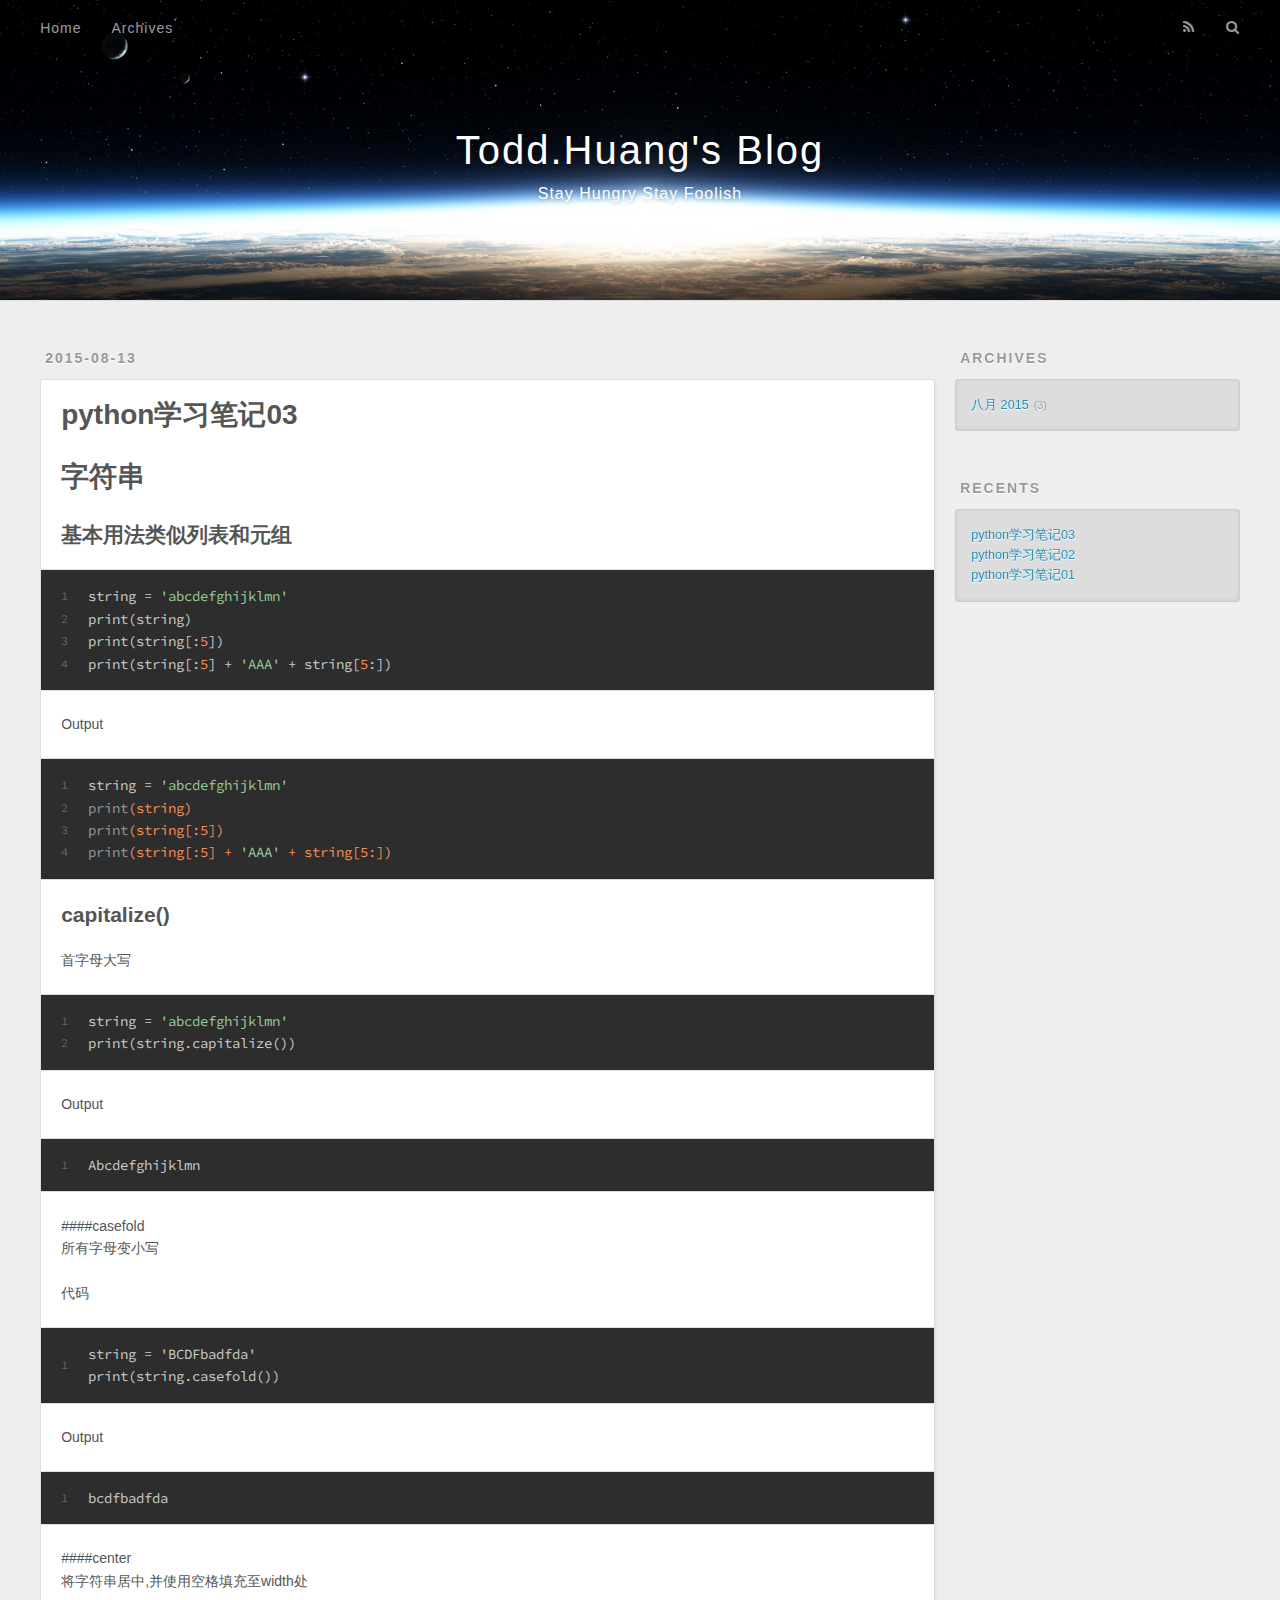
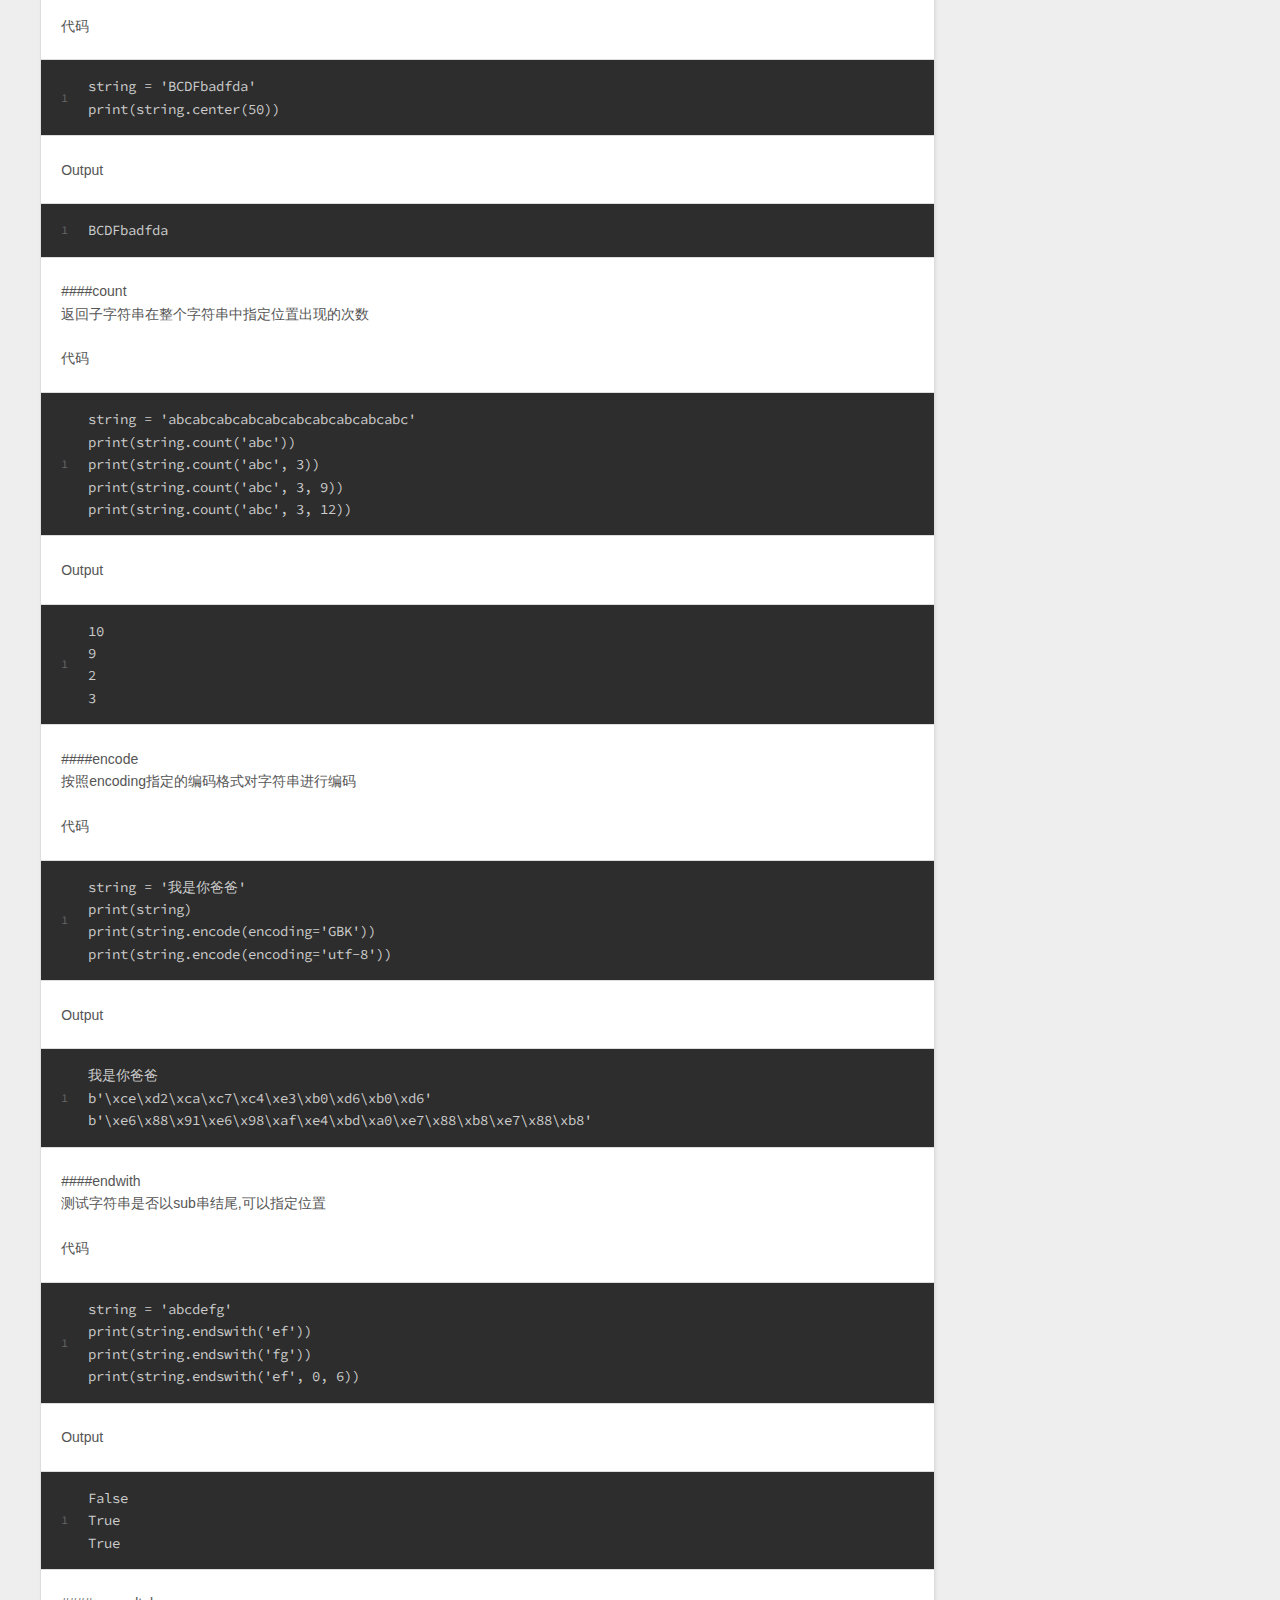
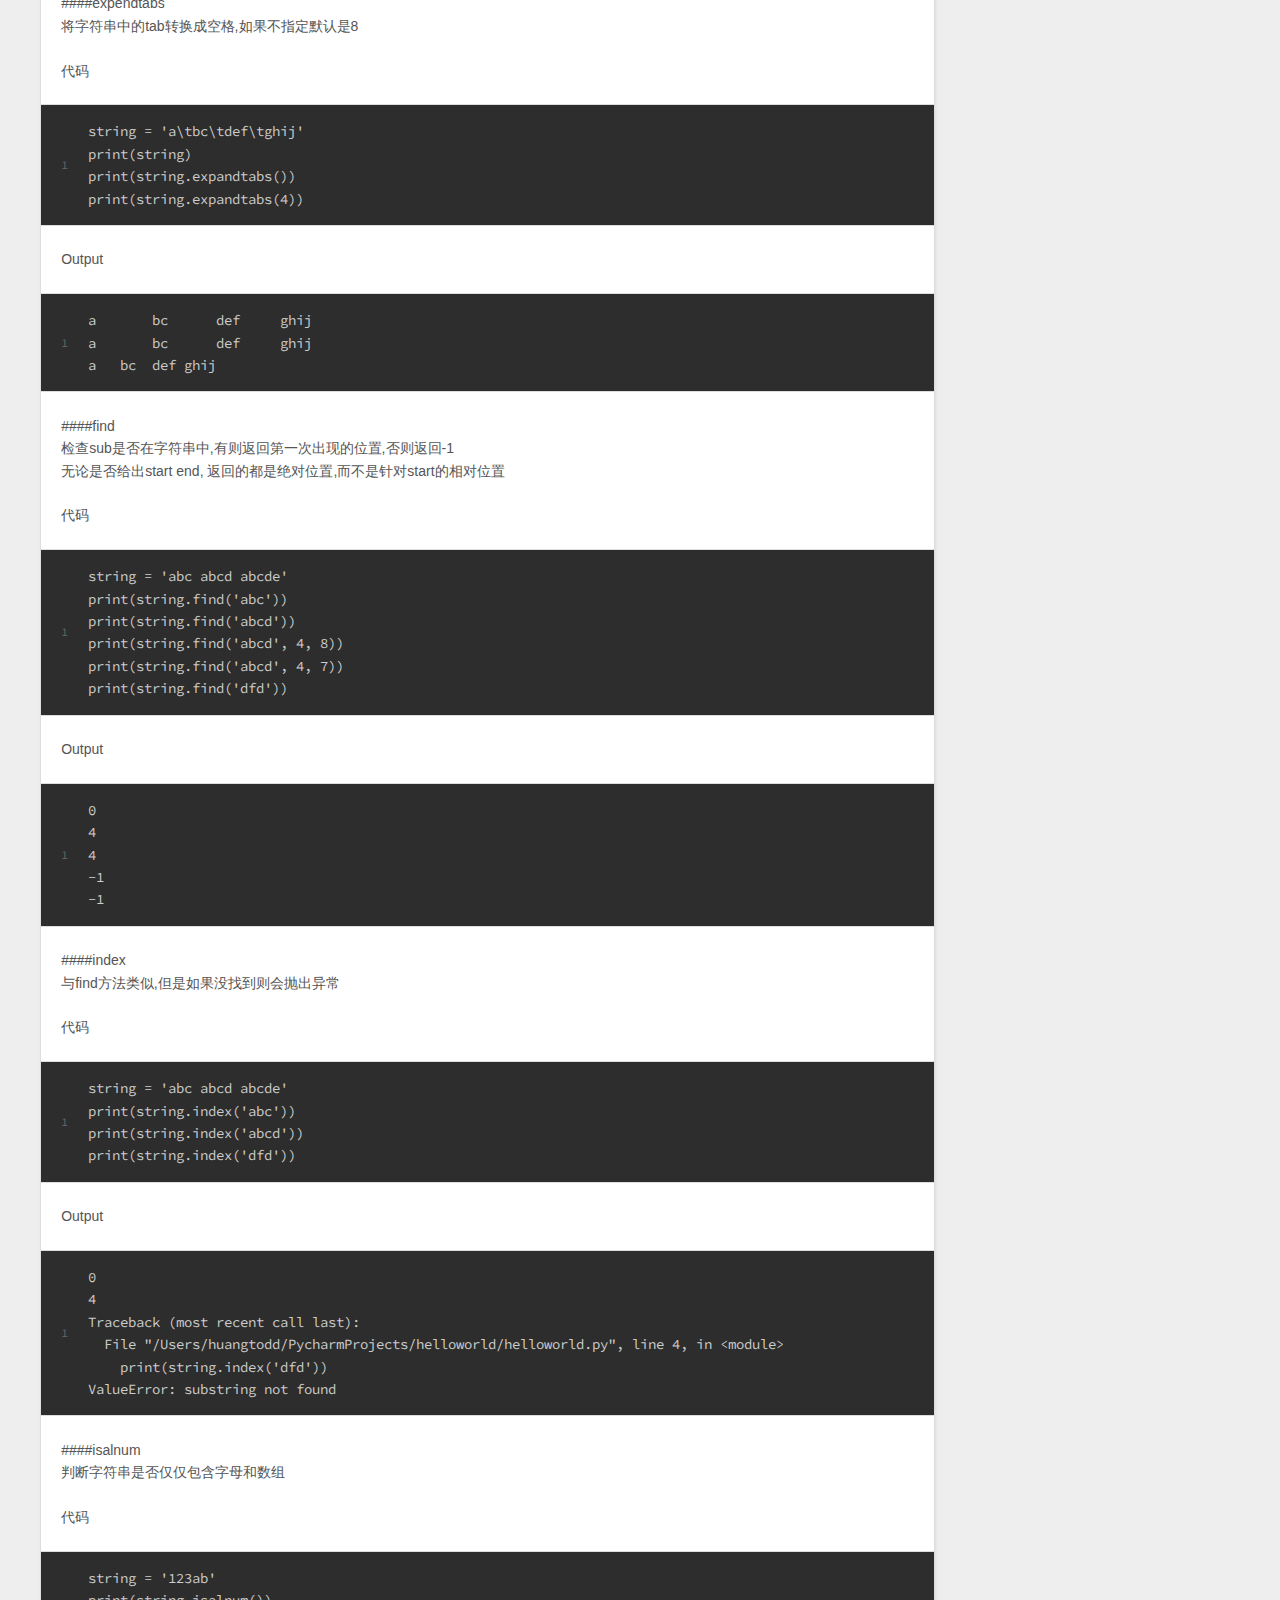
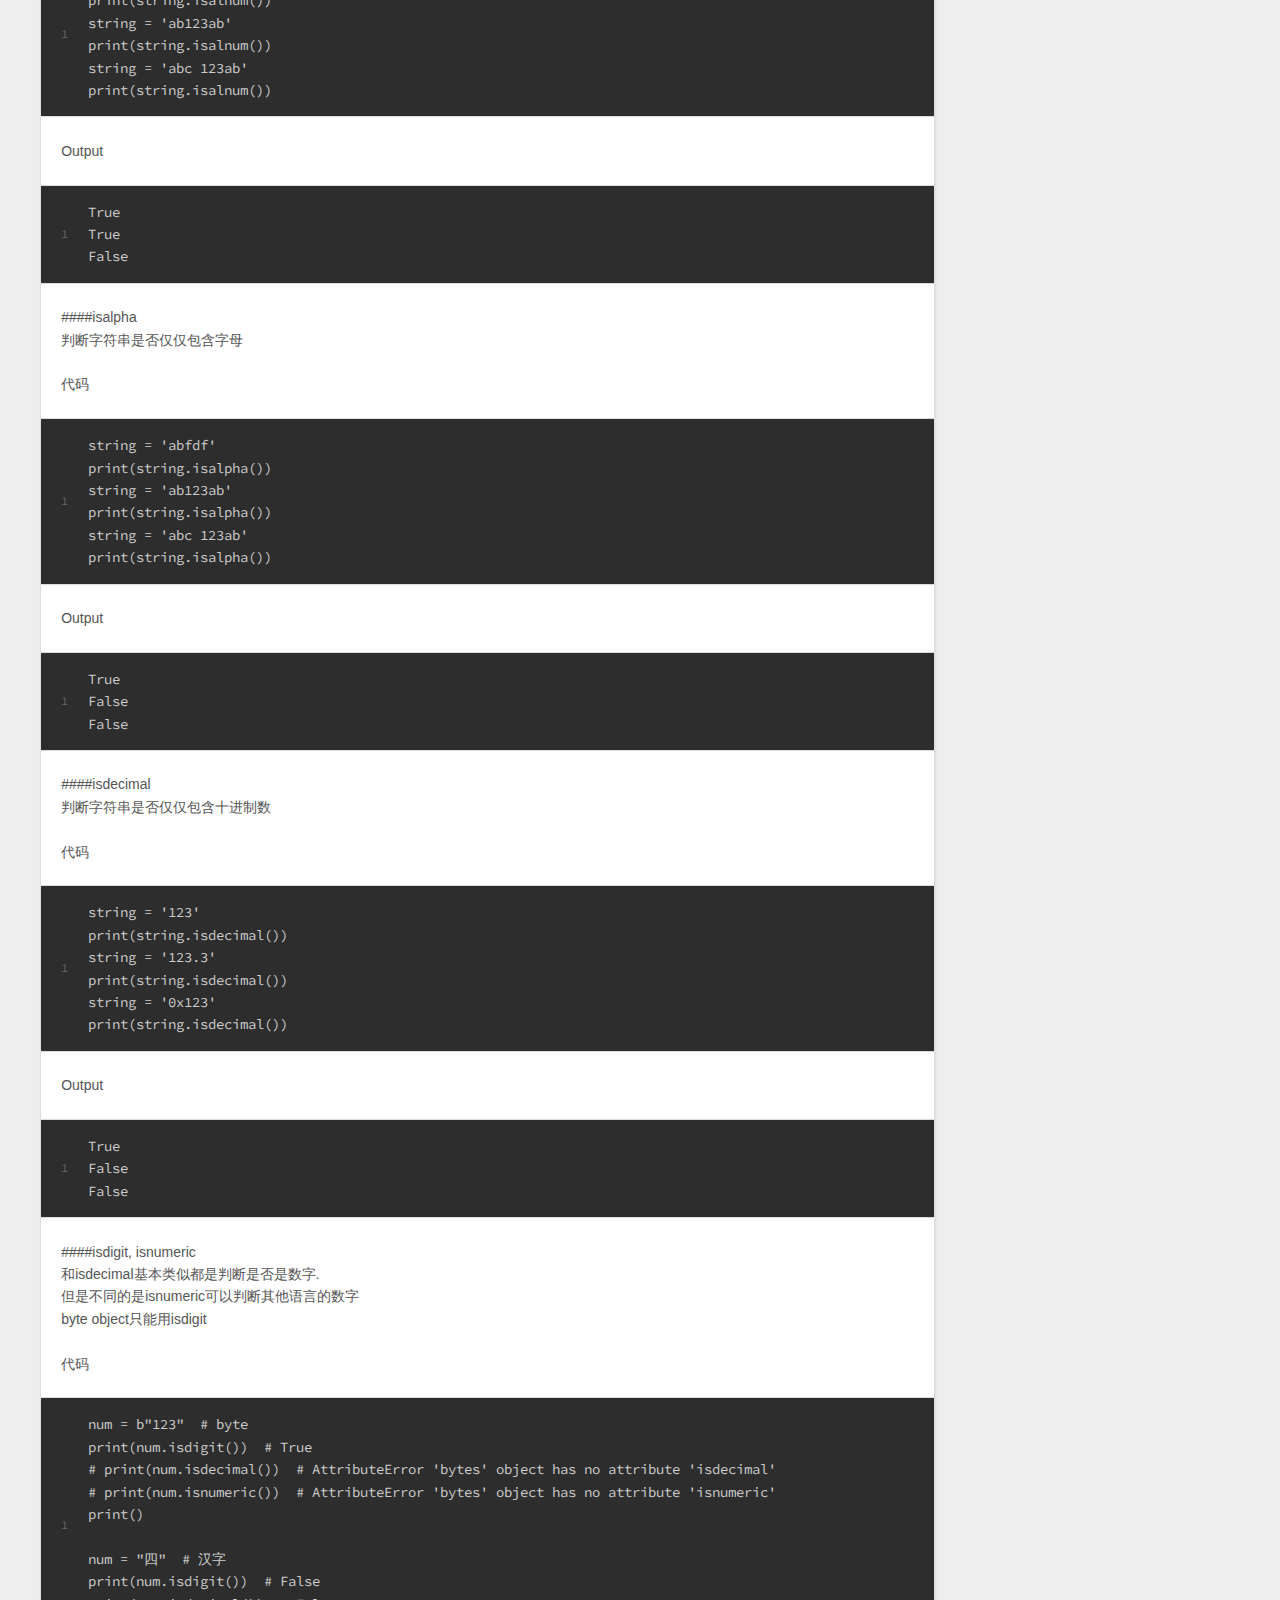
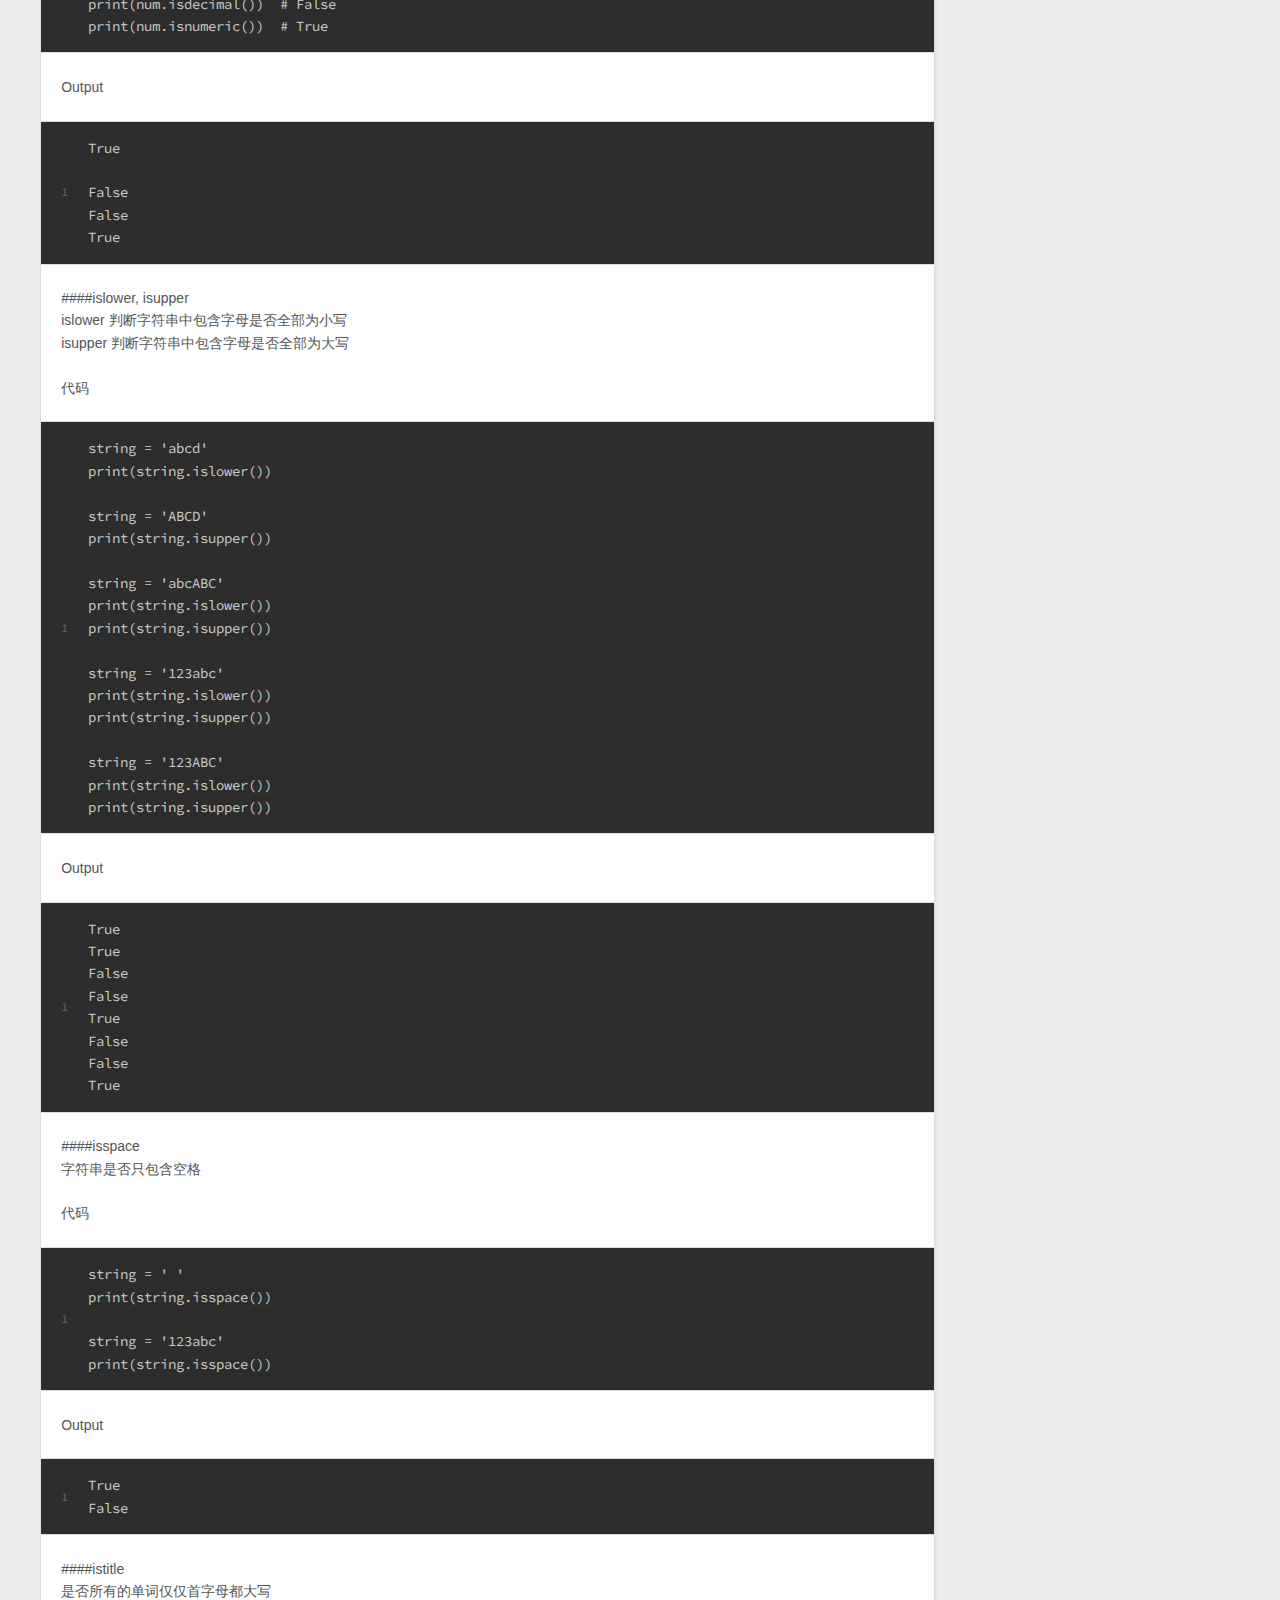
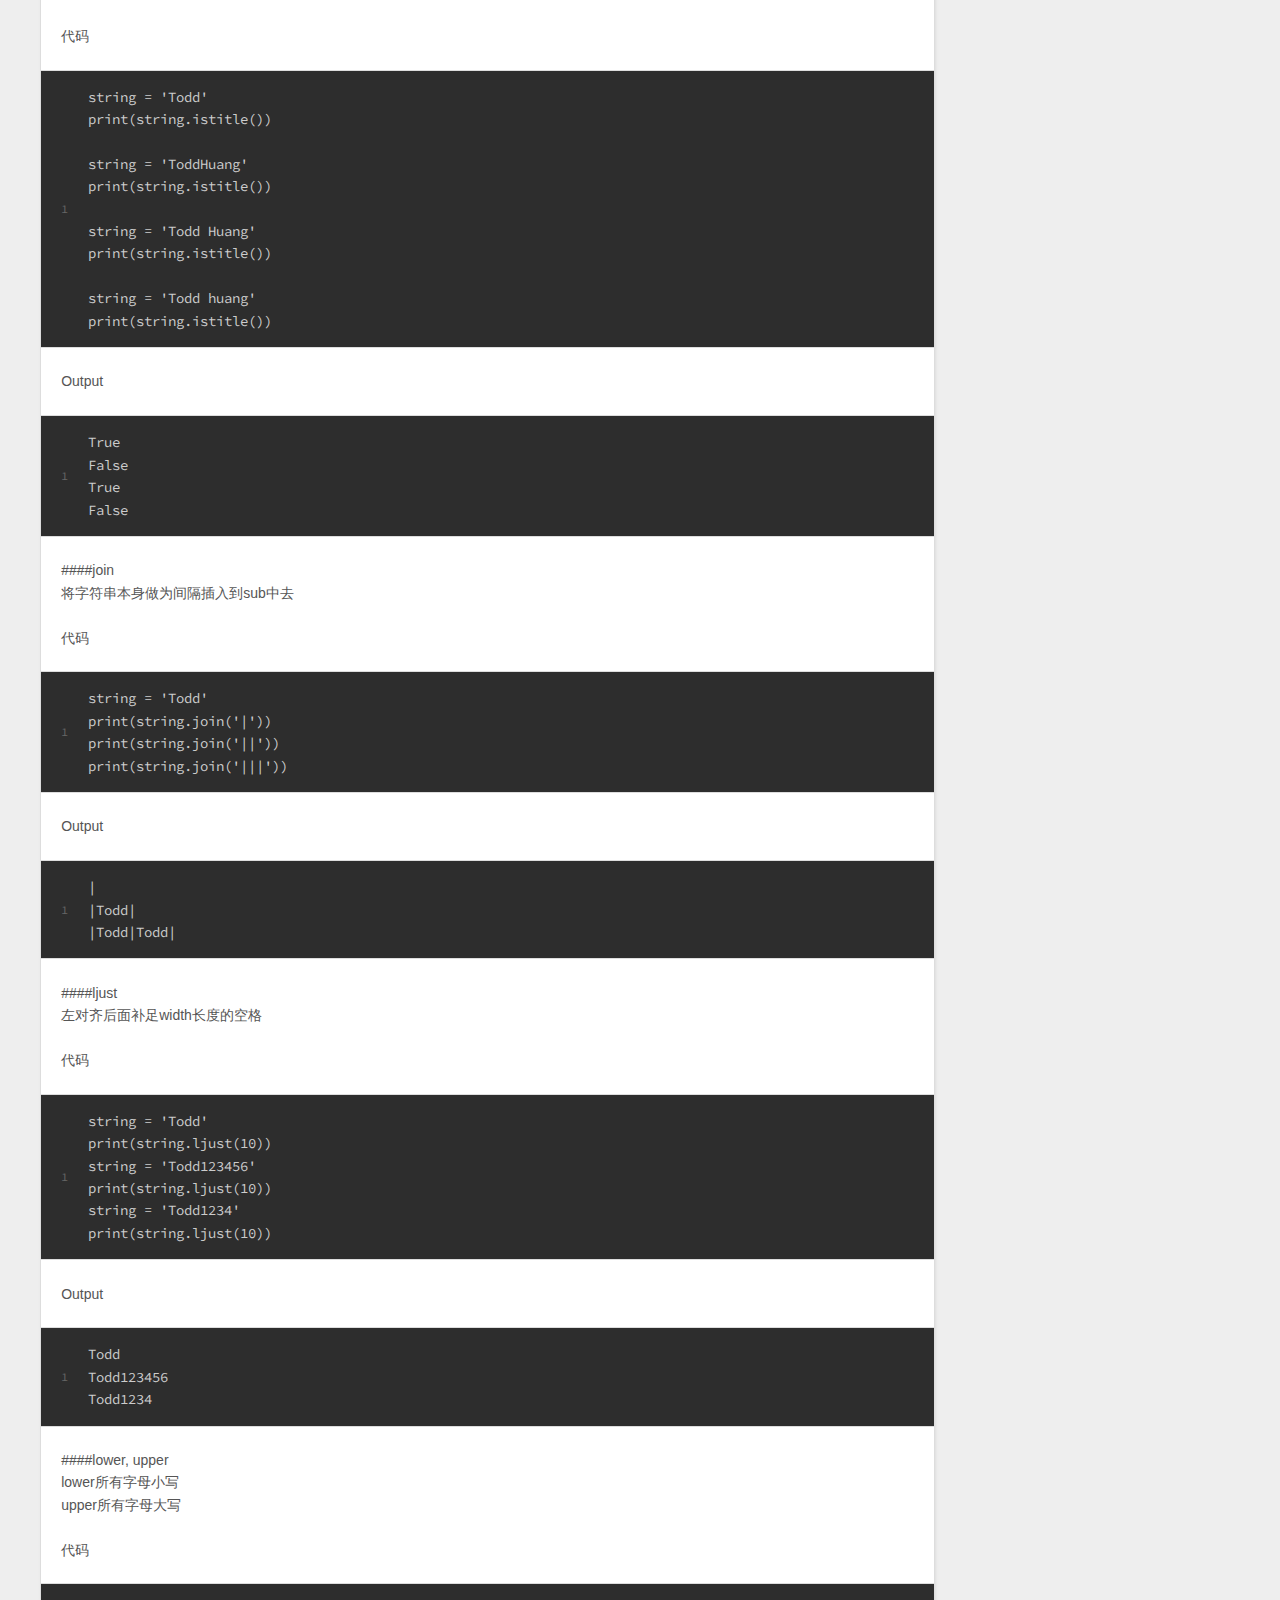
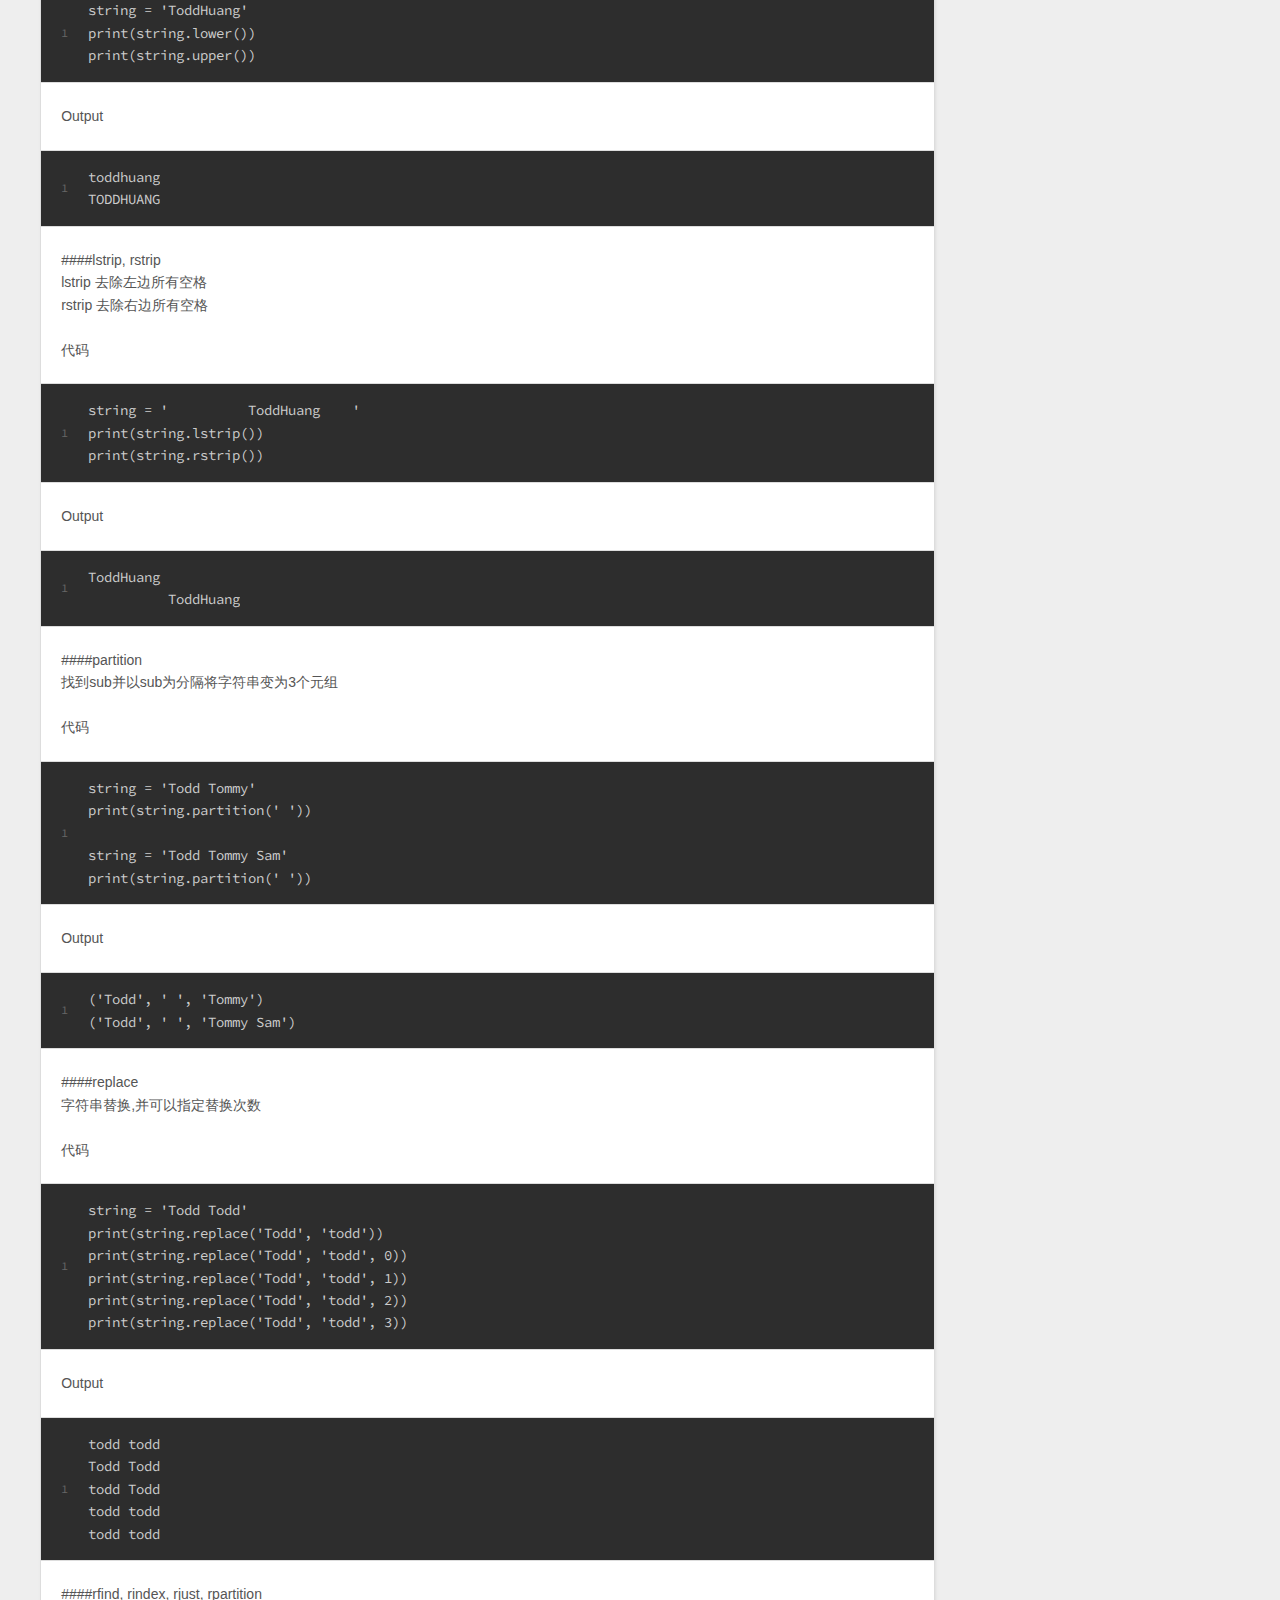
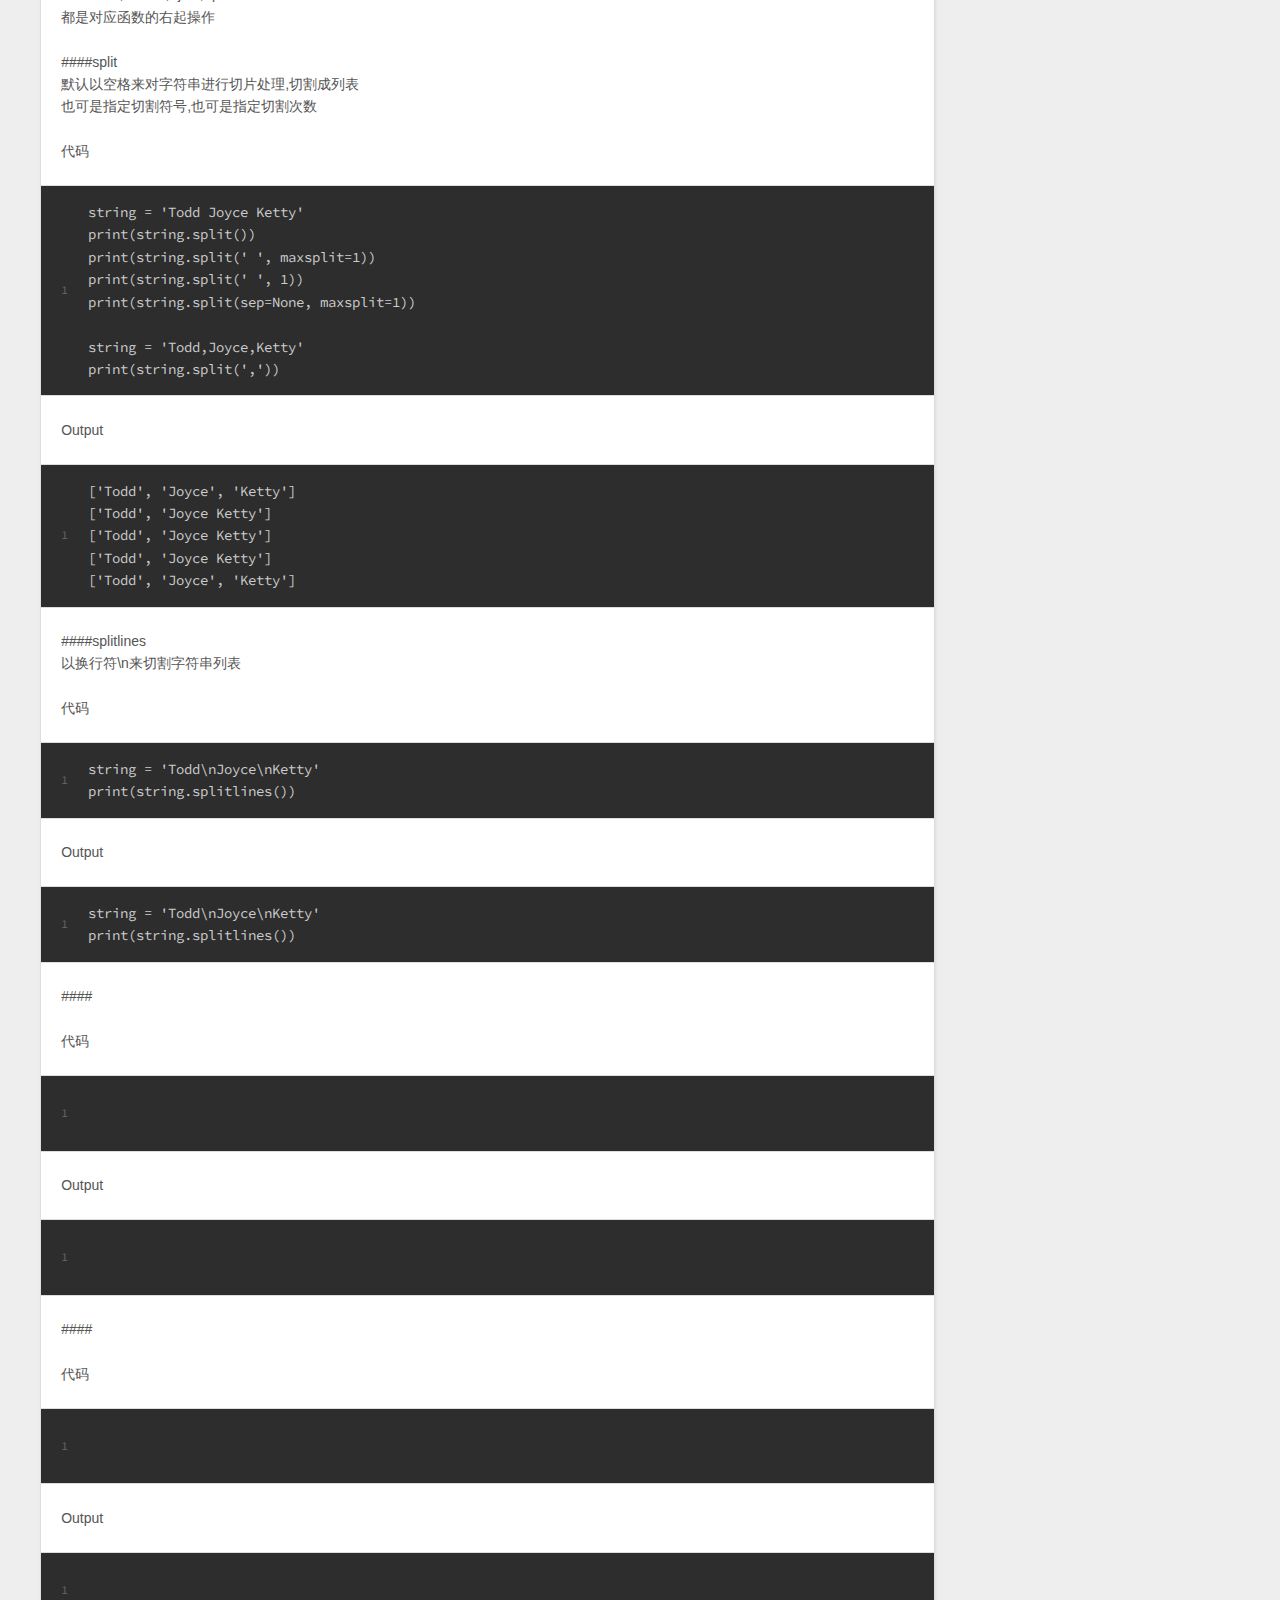
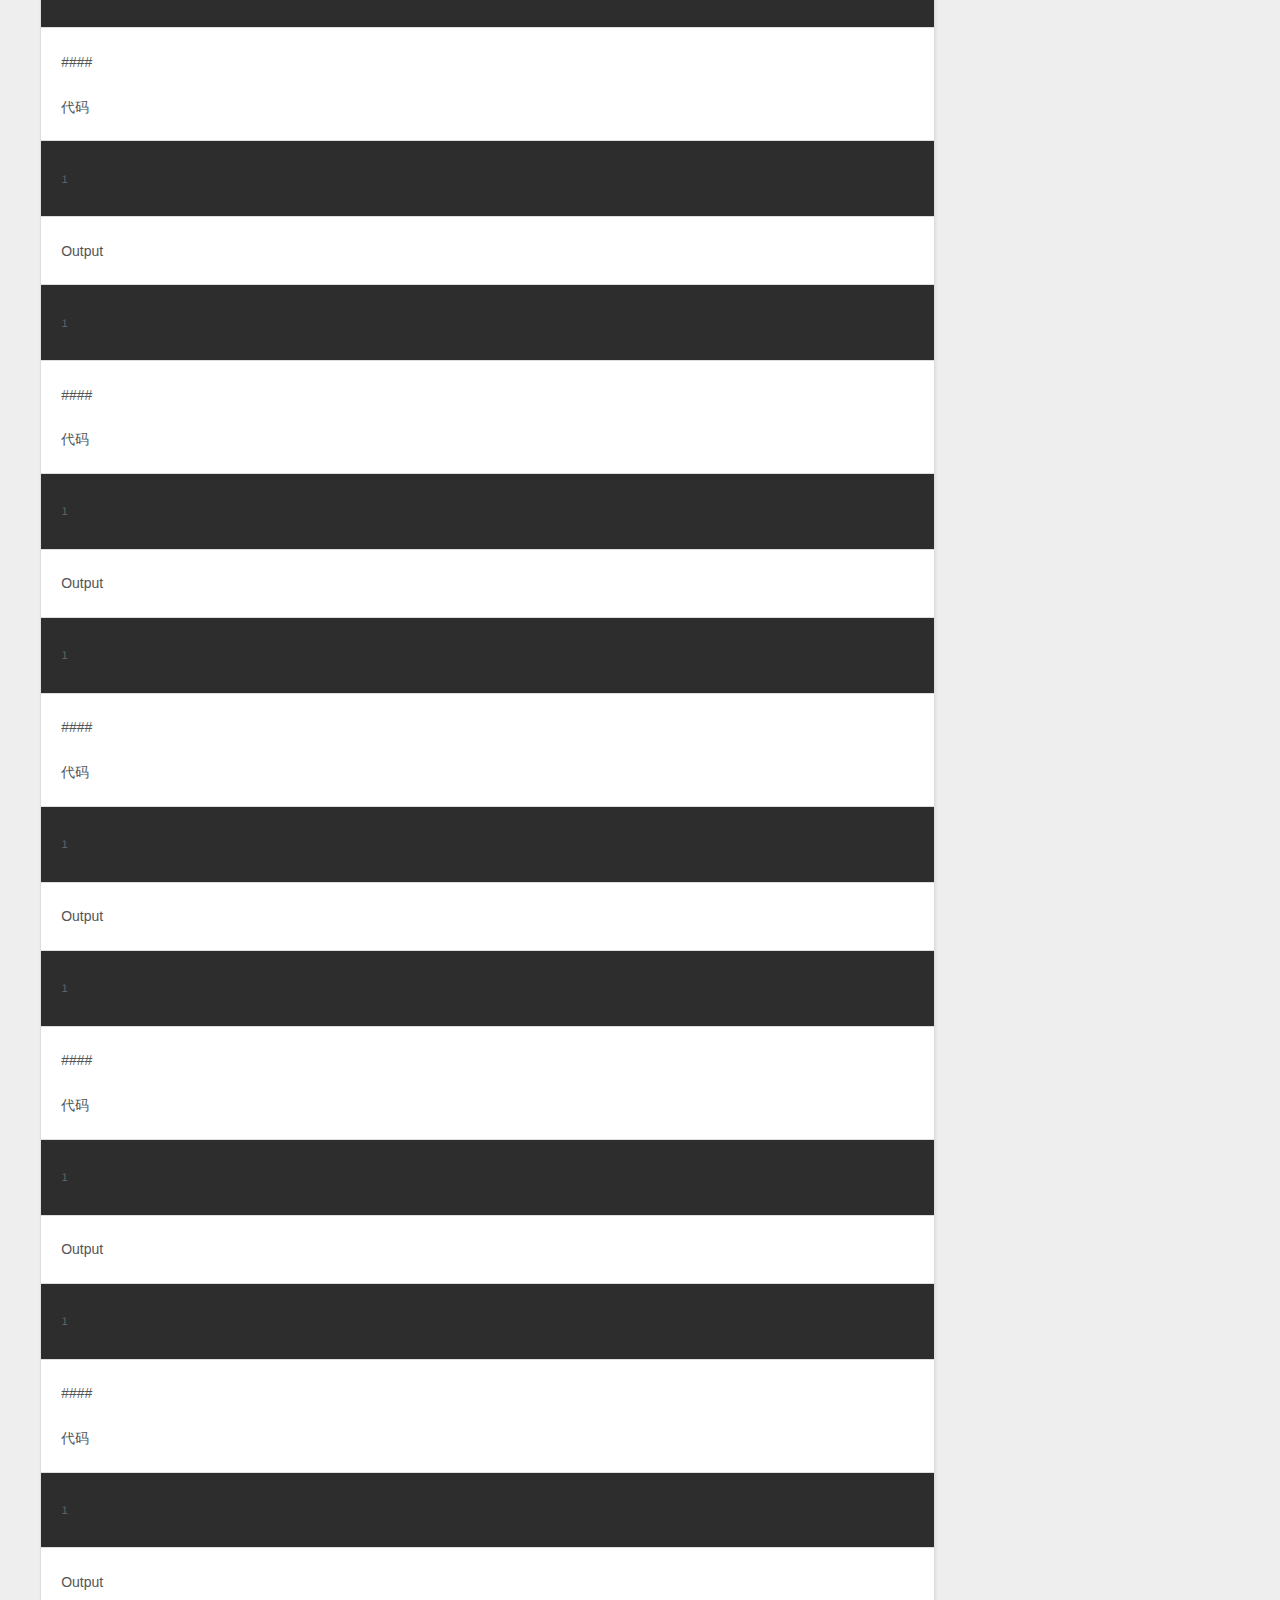
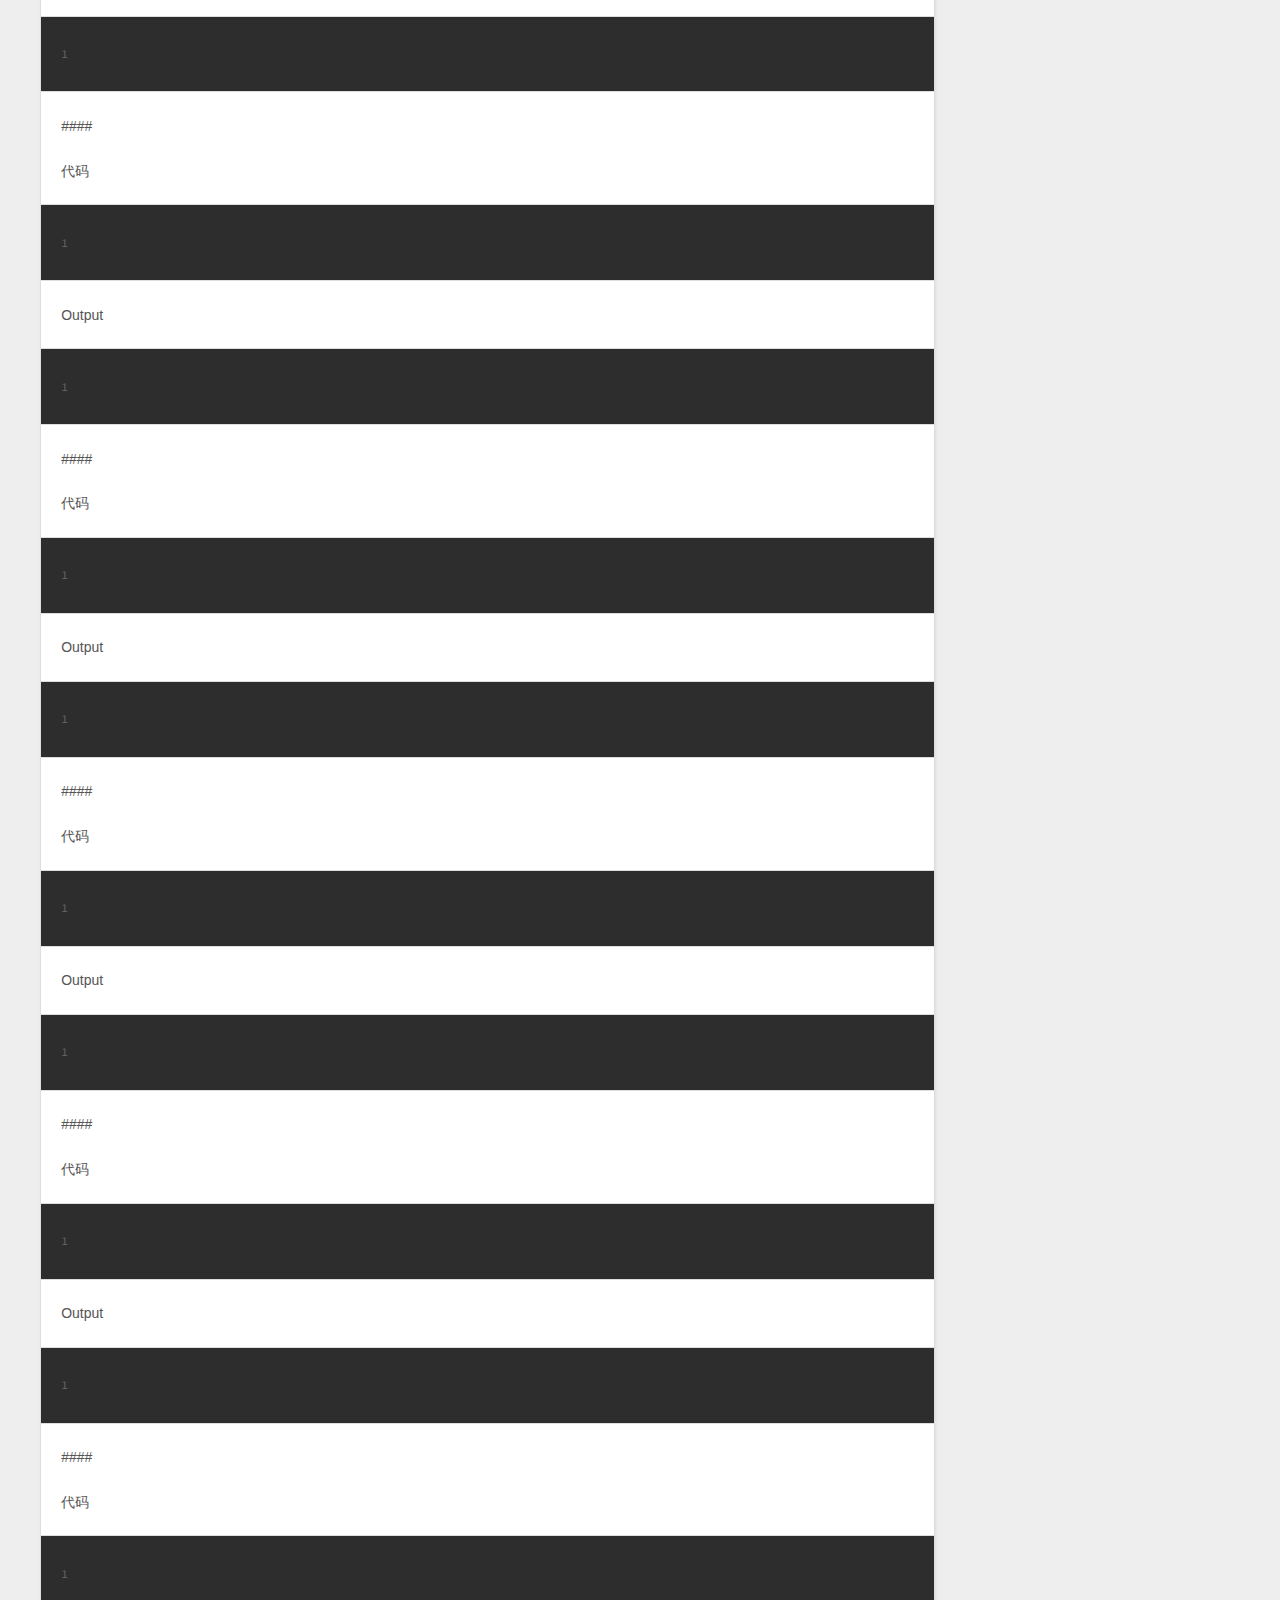
==== index.html @ 0b0bcf8a "20150813" ====
<!DOCTYPE html>
<html>
<head>
  <meta charset="utf-8">
  
  <title>Todd.Huang&#39;s Blog</title>
  <meta name="viewport" content="width=device-width, initial-scale=1, maximum-scale=1">
  <meta name="description">
<meta property="og:type" content="website">
<meta property="og:title" content="Todd.Huang's Blog">
<meta property="og:url" content="http://toddhuang.github.io/index.html">
<meta property="og:site_name" content="Todd.Huang's Blog">
<meta property="og:description">
<meta name="twitter:card" content="summary">
<meta name="twitter:title" content="Todd.Huang's Blog">
<meta name="twitter:description">
  
    <link rel="alternative" href="/atom.xml" title="Todd.Huang&#39;s Blog" type="application/atom+xml">
  
  
    <link rel="icon" href="/favicon.png">
  
  <link href="//fonts.googleapis.com/css?family=Source+Code+Pro" rel="stylesheet" type="text/css">
  <link rel="stylesheet" href="/css/style.css" type="text/css">
  

</head>
<body>
  <div id="container">
    <div id="wrap">
      <header id="header">
  <div id="banner"></div>
  <div id="header-outer" class="outer">
    <div id="header-title" class="inner">
      <h1 id="logo-wrap">
        <a href="/" id="logo">Todd.Huang&#39;s Blog</a>
      </h1>
      
        <h2 id="subtitle-wrap">
          <a href="/" id="subtitle">Stay Hungry Stay Foolish</a>
        </h2>
      
    </div>
    <div id="header-inner" class="inner">
      <nav id="main-nav">
        <a id="main-nav-toggle" class="nav-icon"></a>
        
          <a class="main-nav-link" href="/">Home</a>
        
          <a class="main-nav-link" href="/archives">Archives</a>
        
      </nav>
      <nav id="sub-nav">
        
          <a id="nav-rss-link" class="nav-icon" href="/atom.xml" title="RSS Feed"></a>
        
        <a id="nav-search-btn" class="nav-icon" title="Search"></a>
      </nav>
      <div id="search-form-wrap">
        <form action="//google.com/search" method="get" accept-charset="UTF-8" class="search-form"><input type="search" name="q" results="0" class="search-form-input" placeholder="Search"><button type="submit" class="search-form-submit">&#xF002;</button><input type="hidden" name="sitesearch" value="http://toddhuang.github.io"></form>
      </div>
    </div>
  </div>
</header>
      <div class="outer">
        <section id="main">
  
    <article id="post-python学习笔记3" class="article article-type-post" itemscope itemprop="blogPost">
  <div class="article-meta">
    <a href="/2015/08/13/python学习笔记3/" class="article-date">
  <time datetime="2015-08-13T14:00:00.000Z" itemprop="datePublished">2015-08-13</time>
</a>
    
  </div>
  <div class="article-inner">
    
    
      <header class="article-header">
        
  
    <h1 itemprop="name">
      <a class="article-title" href="/2015/08/13/python学习笔记3/">python学习笔记03</a>
    </h1>
  

      </header>
    
    <div class="article-entry" itemprop="articleBody">
      
        <h1 id="字符串">字符串</h1><h2 id="基本用法类似列表和元组">基本用法类似列表和元组</h2><figure class="highlight python"><table><tr><td class="gutter"><pre><span class="line">1</span><br><span class="line">2</span><br><span class="line">3</span><br><span class="line">4</span><br></pre></td><td class="code"><pre><span class="line">string = <span class="string">'abcdefghijklmn'</span></span><br><span class="line">print(string)</span><br><span class="line">print(string[:<span class="number">5</span>])</span><br><span class="line">print(string[:<span class="number">5</span>] + <span class="string">'AAA'</span> + string[<span class="number">5</span>:])</span><br></pre></td></tr></table></figure>
<p>Output<br><figure class="highlight stylus"><table><tr><td class="gutter"><pre><span class="line">1</span><br><span class="line">2</span><br><span class="line">3</span><br><span class="line">4</span><br></pre></td><td class="code"><pre><span class="line">string = <span class="string">'abcdefghijklmn'</span></span><br><span class="line"><span class="function"><span class="title">print</span><span class="params">(string)</span></span></span><br><span class="line"><span class="function"><span class="title">print</span><span class="params">(string[:<span class="number">5</span>])</span></span></span><br><span class="line"><span class="function"><span class="title">print</span><span class="params">(string[:<span class="number">5</span>] + <span class="string">'AAA'</span> + string[<span class="number">5</span>:])</span></span></span><br></pre></td></tr></table></figure></p>
<h2 id="capitalize()">capitalize()</h2><p>首字母大写</p>
<figure class="highlight python"><table><tr><td class="gutter"><pre><span class="line">1</span><br><span class="line">2</span><br></pre></td><td class="code"><pre><span class="line">string = <span class="string">'abcdefghijklmn'</span></span><br><span class="line">print(string.capitalize())</span><br></pre></td></tr></table></figure>
<p>Output<br><figure class="highlight"><table><tr><td class="gutter"><pre><span class="line">1</span><br></pre></td><td class="code"><pre><span class="line">Abcdefghijklmn</span><br></pre></td></tr></table></figure></p>
<p>####casefold<br>所有字母变小写</p>
<p>代码<br><figure class="highlight"><table><tr><td class="gutter"><pre><span class="line">1</span><br></pre></td><td class="code"><pre><span class="line">string = &#39;BCDFbadfda&#39;&#10;print(string.casefold())</span><br></pre></td></tr></table></figure></p>
<p>Output<br><figure class="highlight"><table><tr><td class="gutter"><pre><span class="line">1</span><br></pre></td><td class="code"><pre><span class="line">bcdfbadfda</span><br></pre></td></tr></table></figure></p>
<p>####center<br>将字符串居中,并使用空格填充至width处</p>
<p>代码<br><figure class="highlight"><table><tr><td class="gutter"><pre><span class="line">1</span><br></pre></td><td class="code"><pre><span class="line">string = &#39;BCDFbadfda&#39;&#10;print(string.center(50))</span><br></pre></td></tr></table></figure></p>
<p>Output<br><figure class="highlight"><table><tr><td class="gutter"><pre><span class="line">1</span><br></pre></td><td class="code"><pre><span class="line">BCDFbadfda</span><br></pre></td></tr></table></figure></p>
<p>####count<br>返回子字符串在整个字符串中指定位置出现的次数</p>
<p>代码<br><figure class="highlight"><table><tr><td class="gutter"><pre><span class="line">1</span><br></pre></td><td class="code"><pre><span class="line">string = &#39;abcabcabcabcabcabcabcabcabcabc&#39;&#10;print(string.count(&#39;abc&#39;))&#10;print(string.count(&#39;abc&#39;, 3))&#10;print(string.count(&#39;abc&#39;, 3, 9))&#10;print(string.count(&#39;abc&#39;, 3, 12))</span><br></pre></td></tr></table></figure></p>
<p>Output<br><figure class="highlight"><table><tr><td class="gutter"><pre><span class="line">1</span><br></pre></td><td class="code"><pre><span class="line">10&#10;9&#10;2&#10;3</span><br></pre></td></tr></table></figure></p>
<p>####encode<br>按照encoding指定的编码格式对字符串进行编码</p>
<p>代码<br><figure class="highlight"><table><tr><td class="gutter"><pre><span class="line">1</span><br></pre></td><td class="code"><pre><span class="line">string = &#39;&#25105;&#26159;&#20320;&#29240;&#29240;&#39;&#10;print(string)&#10;print(string.encode(encoding=&#39;GBK&#39;))&#10;print(string.encode(encoding=&#39;utf-8&#39;))</span><br></pre></td></tr></table></figure></p>
<p>Output<br><figure class="highlight"><table><tr><td class="gutter"><pre><span class="line">1</span><br></pre></td><td class="code"><pre><span class="line">&#25105;&#26159;&#20320;&#29240;&#29240;&#10;b&#39;\xce\xd2\xca\xc7\xc4\xe3\xb0\xd6\xb0\xd6&#39;&#10;b&#39;\xe6\x88\x91\xe6\x98\xaf\xe4\xbd\xa0\xe7\x88\xb8\xe7\x88\xb8&#39;</span><br></pre></td></tr></table></figure></p>
<p>####endwith<br>测试字符串是否以sub串结尾,可以指定位置</p>
<p>代码<br><figure class="highlight"><table><tr><td class="gutter"><pre><span class="line">1</span><br></pre></td><td class="code"><pre><span class="line">string = &#39;abcdefg&#39;&#10;print(string.endswith(&#39;ef&#39;))&#10;print(string.endswith(&#39;fg&#39;))&#10;print(string.endswith(&#39;ef&#39;, 0, 6))</span><br></pre></td></tr></table></figure></p>
<p>Output<br><figure class="highlight"><table><tr><td class="gutter"><pre><span class="line">1</span><br></pre></td><td class="code"><pre><span class="line">False&#10;True&#10;True</span><br></pre></td></tr></table></figure></p>
<p>####expendtabs<br>将字符串中的tab转换成空格,如果不指定默认是8</p>
<p>代码<br><figure class="highlight"><table><tr><td class="gutter"><pre><span class="line">1</span><br></pre></td><td class="code"><pre><span class="line">string = &#39;a\tbc\tdef\tghij&#39;&#10;print(string)&#10;print(string.expandtabs())&#10;print(string.expandtabs(4))</span><br></pre></td></tr></table></figure></p>
<p>Output<br><figure class="highlight"><table><tr><td class="gutter"><pre><span class="line">1</span><br></pre></td><td class="code"><pre><span class="line">a&#9;bc&#9;def&#9;ghij&#10;a       bc      def     ghij&#10;a   bc  def ghij</span><br></pre></td></tr></table></figure></p>
<p>####find<br>检查sub是否在字符串中,有则返回第一次出现的位置,否则返回-1<br>无论是否给出start end, 返回的都是绝对位置,而不是针对start的相对位置</p>
<p>代码<br><figure class="highlight"><table><tr><td class="gutter"><pre><span class="line">1</span><br></pre></td><td class="code"><pre><span class="line">string = &#39;abc abcd abcde&#39;&#10;print(string.find(&#39;abc&#39;))&#10;print(string.find(&#39;abcd&#39;))&#10;print(string.find(&#39;abcd&#39;, 4, 8))&#10;print(string.find(&#39;abcd&#39;, 4, 7))&#10;print(string.find(&#39;dfd&#39;))</span><br></pre></td></tr></table></figure></p>
<p>Output<br><figure class="highlight"><table><tr><td class="gutter"><pre><span class="line">1</span><br></pre></td><td class="code"><pre><span class="line">0&#10;4&#10;4&#10;-1&#10;-1</span><br></pre></td></tr></table></figure></p>
<p>####index<br>与find方法类似,但是如果没找到则会抛出异常</p>
<p>代码<br><figure class="highlight"><table><tr><td class="gutter"><pre><span class="line">1</span><br></pre></td><td class="code"><pre><span class="line">string = &#39;abc abcd abcde&#39;&#10;print(string.index(&#39;abc&#39;))&#10;print(string.index(&#39;abcd&#39;))&#10;print(string.index(&#39;dfd&#39;))</span><br></pre></td></tr></table></figure></p>
<p>Output<br><figure class="highlight"><table><tr><td class="gutter"><pre><span class="line">1</span><br></pre></td><td class="code"><pre><span class="line">0&#10;4&#10;Traceback (most recent call last):&#10;  File &#34;/Users/huangtodd/PycharmProjects/helloworld/helloworld.py&#34;, line 4, in &#60;module&#62;&#10;    print(string.index(&#39;dfd&#39;))&#10;ValueError: substring not found</span><br></pre></td></tr></table></figure></p>
<p>####isalnum<br>判断字符串是否仅仅包含字母和数组</p>
<p>代码<br><figure class="highlight"><table><tr><td class="gutter"><pre><span class="line">1</span><br></pre></td><td class="code"><pre><span class="line">string = &#39;123ab&#39;&#10;print(string.isalnum())&#10;string = &#39;ab123ab&#39;&#10;print(string.isalnum())&#10;string = &#39;abc 123ab&#39;&#10;print(string.isalnum())</span><br></pre></td></tr></table></figure></p>
<p>Output<br><figure class="highlight"><table><tr><td class="gutter"><pre><span class="line">1</span><br></pre></td><td class="code"><pre><span class="line">True&#10;True&#10;False</span><br></pre></td></tr></table></figure></p>
<p>####isalpha<br>判断字符串是否仅仅包含字母</p>
<p>代码<br><figure class="highlight"><table><tr><td class="gutter"><pre><span class="line">1</span><br></pre></td><td class="code"><pre><span class="line">string = &#39;abfdf&#39;&#10;print(string.isalpha())&#10;string = &#39;ab123ab&#39;&#10;print(string.isalpha())&#10;string = &#39;abc 123ab&#39;&#10;print(string.isalpha())</span><br></pre></td></tr></table></figure></p>
<p>Output<br><figure class="highlight"><table><tr><td class="gutter"><pre><span class="line">1</span><br></pre></td><td class="code"><pre><span class="line">True&#10;False&#10;False</span><br></pre></td></tr></table></figure></p>
<p>####isdecimal<br>判断字符串是否仅仅包含十进制数</p>
<p>代码<br><figure class="highlight"><table><tr><td class="gutter"><pre><span class="line">1</span><br></pre></td><td class="code"><pre><span class="line">string = &#39;123&#39;&#10;print(string.isdecimal())&#10;string = &#39;123.3&#39;&#10;print(string.isdecimal())&#10;string = &#39;0x123&#39;&#10;print(string.isdecimal())</span><br></pre></td></tr></table></figure></p>
<p>Output<br><figure class="highlight"><table><tr><td class="gutter"><pre><span class="line">1</span><br></pre></td><td class="code"><pre><span class="line">True&#10;False&#10;False</span><br></pre></td></tr></table></figure></p>
<p>####isdigit, isnumeric<br>和isdecimal基本类似都是判断是否是数字.<br>但是不同的是isnumeric可以判断其他语言的数字<br>byte object只能用isdigit</p>
<p>代码<br><figure class="highlight"><table><tr><td class="gutter"><pre><span class="line">1</span><br></pre></td><td class="code"><pre><span class="line">num = b&#34;123&#34;  # byte&#10;print(num.isdigit())  # True&#10;# print(num.isdecimal())  # AttributeError &#39;bytes&#39; object has no attribute &#39;isdecimal&#39;&#10;# print(num.isnumeric())  # AttributeError &#39;bytes&#39; object has no attribute &#39;isnumeric&#39;&#10;print()&#10;&#10;num = &#34;&#22235;&#34;  # &#27721;&#23383;&#10;print(num.isdigit())  # False&#10;print(num.isdecimal())  # False&#10;print(num.isnumeric())  # True</span><br></pre></td></tr></table></figure></p>
<p>Output<br><figure class="highlight"><table><tr><td class="gutter"><pre><span class="line">1</span><br></pre></td><td class="code"><pre><span class="line">True&#10;&#10;False&#10;False&#10;True</span><br></pre></td></tr></table></figure></p>
<p>####islower, isupper<br>islower 判断字符串中包含字母是否全部为小写<br>isupper 判断字符串中包含字母是否全部为大写</p>
<p>代码<br><figure class="highlight"><table><tr><td class="gutter"><pre><span class="line">1</span><br></pre></td><td class="code"><pre><span class="line">string = &#39;abcd&#39;&#10;print(string.islower())&#10;&#10;string = &#39;ABCD&#39;&#10;print(string.isupper())&#10;&#10;string = &#39;abcABC&#39;&#10;print(string.islower())&#10;print(string.isupper())&#10;&#10;string = &#39;123abc&#39;&#10;print(string.islower())&#10;print(string.isupper())&#10;&#10;string = &#39;123ABC&#39;&#10;print(string.islower())&#10;print(string.isupper())</span><br></pre></td></tr></table></figure></p>
<p>Output<br><figure class="highlight"><table><tr><td class="gutter"><pre><span class="line">1</span><br></pre></td><td class="code"><pre><span class="line">True&#10;True&#10;False&#10;False&#10;True&#10;False&#10;False&#10;True</span><br></pre></td></tr></table></figure></p>
<p>####isspace<br>字符串是否只包含空格</p>
<p>代码<br><figure class="highlight"><table><tr><td class="gutter"><pre><span class="line">1</span><br></pre></td><td class="code"><pre><span class="line">string = &#39; &#39;&#10;print(string.isspace())&#10;&#10;string = &#39;123abc&#39;&#10;print(string.isspace())</span><br></pre></td></tr></table></figure></p>
<p>Output<br><figure class="highlight"><table><tr><td class="gutter"><pre><span class="line">1</span><br></pre></td><td class="code"><pre><span class="line">True&#10;False</span><br></pre></td></tr></table></figure></p>
<p>####istitle<br>是否所有的单词仅仅首字母都大写</p>
<p>代码<br><figure class="highlight"><table><tr><td class="gutter"><pre><span class="line">1</span><br></pre></td><td class="code"><pre><span class="line">string = &#39;Todd&#39;&#10;print(string.istitle())&#10;&#10;string = &#39;ToddHuang&#39;&#10;print(string.istitle())&#10;&#10;string = &#39;Todd Huang&#39;&#10;print(string.istitle())&#10;&#10;string = &#39;Todd huang&#39;&#10;print(string.istitle())</span><br></pre></td></tr></table></figure></p>
<p>Output<br><figure class="highlight"><table><tr><td class="gutter"><pre><span class="line">1</span><br></pre></td><td class="code"><pre><span class="line">True&#10;False&#10;True&#10;False</span><br></pre></td></tr></table></figure></p>
<p>####join<br>将字符串本身做为间隔插入到sub中去</p>
<p>代码<br><figure class="highlight"><table><tr><td class="gutter"><pre><span class="line">1</span><br></pre></td><td class="code"><pre><span class="line">string = &#39;Todd&#39;&#10;print(string.join(&#39;|&#39;))&#10;print(string.join(&#39;||&#39;))&#10;print(string.join(&#39;|||&#39;))</span><br></pre></td></tr></table></figure></p>
<p>Output<br><figure class="highlight"><table><tr><td class="gutter"><pre><span class="line">1</span><br></pre></td><td class="code"><pre><span class="line">|&#10;|Todd|&#10;|Todd|Todd|</span><br></pre></td></tr></table></figure></p>
<p>####ljust<br>左对齐后面补足width长度的空格</p>
<p>代码<br><figure class="highlight"><table><tr><td class="gutter"><pre><span class="line">1</span><br></pre></td><td class="code"><pre><span class="line">string = &#39;Todd&#39;&#10;print(string.ljust(10))&#10;string = &#39;Todd123456&#39;&#10;print(string.ljust(10))&#10;string = &#39;Todd1234&#39;&#10;print(string.ljust(10))</span><br></pre></td></tr></table></figure></p>
<p>Output<br><figure class="highlight"><table><tr><td class="gutter"><pre><span class="line">1</span><br></pre></td><td class="code"><pre><span class="line">Todd      &#10;Todd123456&#10;Todd1234</span><br></pre></td></tr></table></figure></p>
<p>####lower, upper<br>lower所有字母小写<br>upper所有字母大写</p>
<p>代码<br><figure class="highlight"><table><tr><td class="gutter"><pre><span class="line">1</span><br></pre></td><td class="code"><pre><span class="line">string = &#39;ToddHuang&#39;&#10;print(string.lower())&#10;print(string.upper())</span><br></pre></td></tr></table></figure></p>
<p>Output<br><figure class="highlight"><table><tr><td class="gutter"><pre><span class="line">1</span><br></pre></td><td class="code"><pre><span class="line">toddhuang&#10;TODDHUANG</span><br></pre></td></tr></table></figure></p>
<p>####lstrip, rstrip<br>lstrip 去除左边所有空格<br>rstrip 去除右边所有空格</p>
<p>代码<br><figure class="highlight"><table><tr><td class="gutter"><pre><span class="line">1</span><br></pre></td><td class="code"><pre><span class="line">string = &#39;          ToddHuang    &#39;&#10;print(string.lstrip())&#10;print(string.rstrip())</span><br></pre></td></tr></table></figure></p>
<p>Output<br><figure class="highlight"><table><tr><td class="gutter"><pre><span class="line">1</span><br></pre></td><td class="code"><pre><span class="line">ToddHuang    &#10;          ToddHuang</span><br></pre></td></tr></table></figure></p>
<p>####partition<br>找到sub并以sub为分隔将字符串变为3个元组</p>
<p>代码<br><figure class="highlight"><table><tr><td class="gutter"><pre><span class="line">1</span><br></pre></td><td class="code"><pre><span class="line">string = &#39;Todd Tommy&#39;&#10;print(string.partition(&#39; &#39;))&#10;&#10;string = &#39;Todd Tommy Sam&#39;&#10;print(string.partition(&#39; &#39;))</span><br></pre></td></tr></table></figure></p>
<p>Output<br><figure class="highlight"><table><tr><td class="gutter"><pre><span class="line">1</span><br></pre></td><td class="code"><pre><span class="line">(&#39;Todd&#39;, &#39; &#39;, &#39;Tommy&#39;)&#10;(&#39;Todd&#39;, &#39; &#39;, &#39;Tommy Sam&#39;)</span><br></pre></td></tr></table></figure></p>
<p>####replace<br>字符串替换,并可以指定替换次数</p>
<p>代码<br><figure class="highlight"><table><tr><td class="gutter"><pre><span class="line">1</span><br></pre></td><td class="code"><pre><span class="line">string = &#39;Todd Todd&#39;&#10;print(string.replace(&#39;Todd&#39;, &#39;todd&#39;))&#10;print(string.replace(&#39;Todd&#39;, &#39;todd&#39;, 0))&#10;print(string.replace(&#39;Todd&#39;, &#39;todd&#39;, 1))&#10;print(string.replace(&#39;Todd&#39;, &#39;todd&#39;, 2))&#10;print(string.replace(&#39;Todd&#39;, &#39;todd&#39;, 3))</span><br></pre></td></tr></table></figure></p>
<p>Output<br><figure class="highlight"><table><tr><td class="gutter"><pre><span class="line">1</span><br></pre></td><td class="code"><pre><span class="line">todd todd&#10;Todd Todd&#10;todd Todd&#10;todd todd&#10;todd todd</span><br></pre></td></tr></table></figure></p>
<p>####rfind, rindex, rjust, rpartition<br>都是对应函数的右起操作</p>
<p>####split<br>默认以空格来对字符串进行切片处理,切割成列表<br>也可是指定切割符号,也可是指定切割次数</p>
<p>代码<br><figure class="highlight"><table><tr><td class="gutter"><pre><span class="line">1</span><br></pre></td><td class="code"><pre><span class="line">string = &#39;Todd Joyce Ketty&#39;&#10;print(string.split())&#10;print(string.split(&#39; &#39;, maxsplit=1))&#10;print(string.split(&#39; &#39;, 1))&#10;print(string.split(sep=None, maxsplit=1))&#10;&#10;string = &#39;Todd,Joyce,Ketty&#39;&#10;print(string.split(&#39;,&#39;))</span><br></pre></td></tr></table></figure></p>
<p>Output<br><figure class="highlight"><table><tr><td class="gutter"><pre><span class="line">1</span><br></pre></td><td class="code"><pre><span class="line">[&#39;Todd&#39;, &#39;Joyce&#39;, &#39;Ketty&#39;]&#10;[&#39;Todd&#39;, &#39;Joyce Ketty&#39;]&#10;[&#39;Todd&#39;, &#39;Joyce Ketty&#39;]&#10;[&#39;Todd&#39;, &#39;Joyce Ketty&#39;]&#10;[&#39;Todd&#39;, &#39;Joyce&#39;, &#39;Ketty&#39;]</span><br></pre></td></tr></table></figure></p>
<p>####splitlines<br>以换行符\n来切割字符串列表</p>
<p>代码<br><figure class="highlight"><table><tr><td class="gutter"><pre><span class="line">1</span><br></pre></td><td class="code"><pre><span class="line">string = &#39;Todd\nJoyce\nKetty&#39;&#10;print(string.splitlines())</span><br></pre></td></tr></table></figure></p>
<p>Output<br><figure class="highlight"><table><tr><td class="gutter"><pre><span class="line">1</span><br></pre></td><td class="code"><pre><span class="line">string = &#39;Todd\nJoyce\nKetty&#39;&#10;print(string.splitlines())</span><br></pre></td></tr></table></figure></p>
<p>####</p>
<p>代码<br><figure class="highlight"><table><tr><td class="gutter"><pre><span class="line">1</span><br></pre></td><td class="code"><pre><span class="line">&#10;</span><br></pre></td></tr></table></figure></p>
<p>Output<br><figure class="highlight"><table><tr><td class="gutter"><pre><span class="line">1</span><br></pre></td><td class="code"><pre><span class="line">&#10;</span><br></pre></td></tr></table></figure></p>
<p>####</p>
<p>代码<br><figure class="highlight"><table><tr><td class="gutter"><pre><span class="line">1</span><br></pre></td><td class="code"><pre><span class="line">&#10;</span><br></pre></td></tr></table></figure></p>
<p>Output<br><figure class="highlight"><table><tr><td class="gutter"><pre><span class="line">1</span><br></pre></td><td class="code"><pre><span class="line">&#10;</span><br></pre></td></tr></table></figure></p>
<p>####</p>
<p>代码<br><figure class="highlight"><table><tr><td class="gutter"><pre><span class="line">1</span><br></pre></td><td class="code"><pre><span class="line">&#10;</span><br></pre></td></tr></table></figure></p>
<p>Output<br><figure class="highlight"><table><tr><td class="gutter"><pre><span class="line">1</span><br></pre></td><td class="code"><pre><span class="line">&#10;</span><br></pre></td></tr></table></figure></p>
<p>####</p>
<p>代码<br><figure class="highlight"><table><tr><td class="gutter"><pre><span class="line">1</span><br></pre></td><td class="code"><pre><span class="line">&#10;</span><br></pre></td></tr></table></figure></p>
<p>Output<br><figure class="highlight"><table><tr><td class="gutter"><pre><span class="line">1</span><br></pre></td><td class="code"><pre><span class="line">&#10;</span><br></pre></td></tr></table></figure></p>
<p>####</p>
<p>代码<br><figure class="highlight"><table><tr><td class="gutter"><pre><span class="line">1</span><br></pre></td><td class="code"><pre><span class="line">&#10;</span><br></pre></td></tr></table></figure></p>
<p>Output<br><figure class="highlight"><table><tr><td class="gutter"><pre><span class="line">1</span><br></pre></td><td class="code"><pre><span class="line">&#10;</span><br></pre></td></tr></table></figure></p>
<p>####</p>
<p>代码<br><figure class="highlight"><table><tr><td class="gutter"><pre><span class="line">1</span><br></pre></td><td class="code"><pre><span class="line">&#10;</span><br></pre></td></tr></table></figure></p>
<p>Output<br><figure class="highlight"><table><tr><td class="gutter"><pre><span class="line">1</span><br></pre></td><td class="code"><pre><span class="line">&#10;</span><br></pre></td></tr></table></figure></p>
<p>####</p>
<p>代码<br><figure class="highlight"><table><tr><td class="gutter"><pre><span class="line">1</span><br></pre></td><td class="code"><pre><span class="line">&#10;</span><br></pre></td></tr></table></figure></p>
<p>Output<br><figure class="highlight"><table><tr><td class="gutter"><pre><span class="line">1</span><br></pre></td><td class="code"><pre><span class="line">&#10;</span><br></pre></td></tr></table></figure></p>
<p>####</p>
<p>代码<br><figure class="highlight"><table><tr><td class="gutter"><pre><span class="line">1</span><br></pre></td><td class="code"><pre><span class="line">&#10;</span><br></pre></td></tr></table></figure></p>
<p>Output<br><figure class="highlight"><table><tr><td class="gutter"><pre><span class="line">1</span><br></pre></td><td class="code"><pre><span class="line">&#10;</span><br></pre></td></tr></table></figure></p>
<p>####</p>
<p>代码<br><figure class="highlight"><table><tr><td class="gutter"><pre><span class="line">1</span><br></pre></td><td class="code"><pre><span class="line">&#10;</span><br></pre></td></tr></table></figure></p>
<p>Output<br><figure class="highlight"><table><tr><td class="gutter"><pre><span class="line">1</span><br></pre></td><td class="code"><pre><span class="line">&#10;</span><br></pre></td></tr></table></figure></p>
<p>####</p>
<p>代码<br><figure class="highlight"><table><tr><td class="gutter"><pre><span class="line">1</span><br></pre></td><td class="code"><pre><span class="line">&#10;</span><br></pre></td></tr></table></figure></p>
<p>Output<br><figure class="highlight"><table><tr><td class="gutter"><pre><span class="line">1</span><br></pre></td><td class="code"><pre><span class="line">&#10;</span><br></pre></td></tr></table></figure></p>
<p>####</p>
<p>代码<br><figure class="highlight"><table><tr><td class="gutter"><pre><span class="line">1</span><br></pre></td><td class="code"><pre><span class="line">&#10;</span><br></pre></td></tr></table></figure></p>
<p>Output<br><figure class="highlight"><table><tr><td class="gutter"><pre><span class="line">1</span><br></pre></td><td class="code"><pre><span class="line">&#10;</span><br></pre></td></tr></table></figure></p>
<p>####</p>
<p>代码<br><figure class="highlight"><table><tr><td class="gutter"><pre><span class="line">1</span><br></pre></td><td class="code"><pre><span class="line">&#10;</span><br></pre></td></tr></table></figure></p>
<p>Output<br><figure class="highlight"><table><tr><td class="gutter"><pre><span class="line">1</span><br></pre></td><td class="code"><pre><span class="line">&#10;</span><br></pre></td></tr></table></figure></p>
<p>####</p>
<p>代码<br><figure class="highlight"><table><tr><td class="gutter"><pre><span class="line">1</span><br></pre></td><td class="code"><pre><span class="line">&#10;</span><br></pre></td></tr></table></figure></p>
<p>Output<br><figure class="highlight"><table><tr><td class="gutter"><pre><span class="line">1</span><br></pre></td><td class="code"><pre><span class="line">&#10;</span><br></pre></td></tr></table></figure></p>
<p>####</p>
<p>代码<br><figure class="highlight"><table><tr><td class="gutter"><pre><span class="line">1</span><br></pre></td><td class="code"><pre><span class="line">&#10;</span><br></pre></td></tr></table></figure></p>
<p>Output<br><figure class="highlight"><table><tr><td class="gutter"><pre><span class="line">1</span><br></pre></td><td class="code"><pre><span class="line">&#10;</span><br></pre></td></tr></table></figure></p>
<p>####</p>
<p>代码<br><figure class="highlight"><table><tr><td class="gutter"><pre><span class="line">1</span><br></pre></td><td class="code"><pre><span class="line">&#10;</span><br></pre></td></tr></table></figure></p>
<p>Output<br><figure class="highlight"><table><tr><td class="gutter"><pre><span class="line">1</span><br></pre></td><td class="code"><pre><span class="line">&#10;</span><br></pre></td></tr></table></figure></p>
<p>####</p>
<p>代码<br><figure class="highlight"><table><tr><td class="gutter"><pre><span class="line">1</span><br></pre></td><td class="code"><pre><span class="line">&#10;</span><br></pre></td></tr></table></figure></p>
<p>Output<br><figure class="highlight"><table><tr><td class="gutter"><pre><span class="line">1</span><br></pre></td><td class="code"><pre><span class="line">&#10;</span><br></pre></td></tr></table></figure></p>
<p>####</p>
<p>代码<br><figure class="highlight"><table><tr><td class="gutter"><pre><span class="line">1</span><br></pre></td><td class="code"><pre><span class="line">&#10;</span><br></pre></td></tr></table></figure></p>
<p>Output<br><figure class="highlight"><table><tr><td class="gutter"><pre><span class="line">1</span><br></pre></td><td class="code"><pre><span class="line">&#10;</span><br></pre></td></tr></table></figure></p>
<p>####</p>
<p>代码<br><figure class="highlight"><table><tr><td class="gutter"><pre><span class="line">1</span><br></pre></td><td class="code"><pre><span class="line">&#10;</span><br></pre></td></tr></table></figure></p>
<p>Output<br><figure class="highlight"><table><tr><td class="gutter"><pre><span class="line">1</span><br></pre></td><td class="code"><pre><span class="line">&#10;</span><br></pre></td></tr></table></figure></p>

      
    </div>
    <footer class="article-footer">
      <a data-url="http://toddhuang.github.io/2015/08/13/python学习笔记3/" data-id="cidabpexd0001tcpglb2obe1z" class="article-share-link">Share</a>
      
      
    </footer>
  </div>
  
</article>


  
    <article id="post-python学习笔记2" class="article article-type-post" itemscope itemprop="blogPost">
  <div class="article-meta">
    <a href="/2015/08/12/python学习笔记2/" class="article-date">
  <time datetime="2015-08-12T14:00:00.000Z" itemprop="datePublished">2015-08-12</time>
</a>
    
  </div>
  <div class="article-inner">
    
    
      <header class="article-header">
        
  
    <h1 itemprop="name">
      <a class="article-title" href="/2015/08/12/python学习笔记2/">python学习笔记02</a>
    </h1>
  

      </header>
    
    <div class="article-entry" itemprop="articleBody">
      
        <h1 id="列表">列表</h1><ol>
<li>列表是一个对象的容器</li>
<li>列表内放置的对象类型并不唯一</li>
</ol>
<h2 id="普通列表">普通列表</h2><p>类似普通的数组</p>
<h2 id="混合列表">混合列表</h2><p>元素类型不唯一</p>
<h2 id="空列表">空列表</h2><figure class="highlight python"><table><tr><td class="gutter"><pre><span class="line">1</span><br><span class="line">2</span><br><span class="line">3</span><br><span class="line">4</span><br><span class="line">5</span><br><span class="line">6</span><br><span class="line">7</span><br><span class="line">8</span><br><span class="line">9</span><br></pre></td><td class="code"><pre><span class="line"><span class="comment"># 普通列表</span></span><br><span class="line">member = [<span class="string">'Todd'</span>, <span class="string">'Tom'</span>, <span class="string">'Bill'</span>, <span class="string">'Tommy'</span>, <span class="string">'Tony'</span>]</span><br><span class="line">number = [<span class="number">1</span>, <span class="number">2</span>, <span class="number">3</span>, <span class="number">4</span>, <span class="number">5</span>]</span><br><span class="line"></span><br><span class="line"><span class="comment"># 混合列表</span></span><br><span class="line">mix = [<span class="string">'Todd'</span>, <span class="number">1</span>, <span class="string">'Tom'</span>, <span class="number">2</span>, <span class="string">'Bill'</span>, <span class="number">3</span>, <span class="string">'Tommy'</span>, <span class="number">4</span>, <span class="string">'Tony'</span>, <span class="number">5</span>]</span><br><span class="line"></span><br><span class="line"><span class="comment"># 空列表</span></span><br><span class="line">empty = []</span><br></pre></td></tr></table></figure>
<h2 id="列表添加元素的方法">列表添加元素的方法</h2><h3 id="append">append</h3><p>只能添加单一元素</p>
<h3 id="extend">extend</h3><p>将列表对象添加至当前列表末尾</p>
<h3 id="insert">insert</h3><p>在列表指定位置插入元素</p>
<figure class="highlight python"><table><tr><td class="gutter"><pre><span class="line">1</span><br><span class="line">2</span><br><span class="line">3</span><br></pre></td><td class="code"><pre><span class="line">member.append(<span class="string">'Peter'</span>)</span><br><span class="line">member.extend([<span class="string">'Sam'</span>, <span class="string">'Charil'</span>])</span><br><span class="line">member.insert(<span class="number">0</span>, <span class="string">'Boss'</span>)</span><br></pre></td></tr></table></figure>
<h3 id="从列表中获取元素">从列表中获取元素</h3><p>可以根据索引值，就是数组下标</p>
<figure class="highlight python"><table><tr><td class="gutter"><pre><span class="line">1</span><br><span class="line">2</span><br><span class="line">3</span><br></pre></td><td class="code"><pre><span class="line">temp = member[<span class="number">0</span>]</span><br><span class="line">member[<span class="number">0</span>] = member[<span class="number">1</span>]</span><br><span class="line">member[<span class="number">1</span>] = temp</span><br></pre></td></tr></table></figure>
<h2 id="从列表中删除元素">从列表中删除元素</h2><h3 id="remove">remove</h3><p>必须清楚元素的名字，不需要知道具体的位置</p>
<h3 id="del">del</h3><p>删除指定位置的元素,当然也可以删除整个列表</p>
<h3 id="pop">pop</h3><p>推出列表最后一个元素<br>也可以pop指定位置的元素</p>
<figure class="highlight python"><table><tr><td class="gutter"><pre><span class="line">1</span><br><span class="line">2</span><br><span class="line">3</span><br><span class="line">4</span><br><span class="line">5</span><br><span class="line">6</span><br><span class="line">7</span><br><span class="line">8</span><br><span class="line">9</span><br></pre></td><td class="code"><pre><span class="line">member.remove(<span class="string">'Todd'</span>)</span><br><span class="line"></span><br><span class="line"><span class="keyword">del</span> member[<span class="number">1</span>]</span><br><span class="line"></span><br><span class="line">name = member.pop()</span><br><span class="line">print(name)</span><br><span class="line"></span><br><span class="line">name = member.pop(<span class="number">2</span>)</span><br><span class="line">print(name)</span><br></pre></td></tr></table></figure>
<h2 id="列表分片_slice">列表分片 slice</h2><figure class="highlight python"><table><tr><td class="gutter"><pre><span class="line">1</span><br><span class="line">2</span><br><span class="line">3</span><br><span class="line">4</span><br><span class="line">5</span><br></pre></td><td class="code"><pre><span class="line">print(member)</span><br><span class="line">print(member[<span class="number">1</span>:<span class="number">3</span>])</span><br><span class="line">print(member[:<span class="number">3</span>])</span><br><span class="line">print(member[<span class="number">1</span>:])</span><br><span class="line">print(member[:])</span><br></pre></td></tr></table></figure>
<p>Output<br><figure class="highlight json"><table><tr><td class="gutter"><pre><span class="line">1</span><br><span class="line">2</span><br><span class="line">3</span><br><span class="line">4</span><br><span class="line">5</span><br></pre></td><td class="code"><pre><span class="line">['Boss', 'Bill', 'Tony', 'AAA', 'BBB', 'CCC', 'Peter', 'Sam']</span><br><span class="line">['Bill', 'Tony']</span><br><span class="line">['Boss', 'Bill', 'Tony']</span><br><span class="line">['Bill', 'Tony', 'AAA', 'BBB', 'CCC', 'Peter', 'Sam']</span><br><span class="line">['Boss', 'Bill', 'Tony', 'AAA', 'BBB', 'CCC', 'Peter', 'Sam']</span><br></pre></td></tr></table></figure></p>
<h2 id="列表常用操作符">列表常用操作符</h2><ol>
<li>比较操作符</li>
<li>逻辑操作符</li>
<li>连接操作符</li>
<li>重复操作符</li>
<li>成员关系操作符</li>
</ol>
<h3 id="比较操作符">比较操作符</h3><p>列表在判断大小时，往往是比较列表的第一个元素</p>
<h3 id="逻辑操作符">逻辑操作符</h3><p>in 在 not in 不在， 但是需要注意不能跨层</p>
<h3 id="连接操作符">连接操作符</h3><p>+ 类似列表的extends</p>
<h3 id="重复操作符">重复操作符</h3><p>* 将列表重复多次</p>
<h3 id="成员关系操作符">成员关系操作符</h3><figure class="highlight python"><table><tr><td class="gutter"><pre><span class="line">1</span><br><span class="line">2</span><br><span class="line">3</span><br><span class="line">4</span><br><span class="line">5</span><br><span class="line">6</span><br><span class="line">7</span><br><span class="line">8</span><br><span class="line">9</span><br><span class="line">10</span><br><span class="line">11</span><br><span class="line">12</span><br><span class="line">13</span><br><span class="line">14</span><br><span class="line">15</span><br><span class="line">16</span><br><span class="line">17</span><br><span class="line">18</span><br><span class="line">19</span><br><span class="line">20</span><br><span class="line">21</span><br><span class="line">22</span><br><span class="line">23</span><br><span class="line">24</span><br><span class="line">25</span><br><span class="line">26</span><br><span class="line">27</span><br><span class="line">28</span><br><span class="line">29</span><br><span class="line">30</span><br><span class="line">31</span><br></pre></td><td class="code"><pre><span class="line">list1 = [<span class="number">123</span>]</span><br><span class="line">list2 = [<span class="number">234</span>]</span><br><span class="line">print(list1 &gt; list2)</span><br><span class="line"></span><br><span class="line">list1 = [<span class="number">123</span>, <span class="number">456</span>]</span><br><span class="line">list2 = [<span class="number">234</span>, <span class="number">123</span>]</span><br><span class="line">print(list1 &gt; list2)</span><br><span class="line"></span><br><span class="line">list3 = [<span class="number">123</span>, <span class="number">456</span>]</span><br><span class="line">print((list1 &lt; list2) <span class="keyword">and</span> (list1 == list3))</span><br><span class="line"></span><br><span class="line">list4 = list1 + list2</span><br><span class="line">print(list4)</span><br><span class="line"></span><br><span class="line">print(list3)</span><br><span class="line">print(list3 * <span class="number">3</span>)</span><br><span class="line">list3 *= <span class="number">3</span></span><br><span class="line">print(list3)</span><br><span class="line">list3 *= <span class="number">5</span></span><br><span class="line">print(list3)</span><br><span class="line"></span><br><span class="line">print(<span class="number">123</span> <span class="keyword">in</span> list3)</span><br><span class="line">print(<span class="number">123</span> <span class="keyword">not</span> <span class="keyword">in</span> list3)</span><br><span class="line">print(<span class="number">789</span> <span class="keyword">not</span> <span class="keyword">in</span> list3)</span><br><span class="line">print(<span class="string">'aaa'</span> <span class="keyword">not</span> <span class="keyword">in</span> list3)</span><br><span class="line"></span><br><span class="line"></span><br><span class="line">print()</span><br><span class="line">list = [<span class="number">123</span>, [<span class="string">'Todd'</span>, <span class="string">'Joyce'</span>], <span class="number">456</span>]</span><br><span class="line">print(<span class="string">'Todd'</span> <span class="keyword">in</span> list)</span><br><span class="line">print(<span class="string">'Todd'</span> <span class="keyword">in</span> list[<span class="number">1</span>])</span><br></pre></td></tr></table></figure>
<p>Output<br><figure class="highlight cpp"><table><tr><td class="gutter"><pre><span class="line">1</span><br><span class="line">2</span><br><span class="line">3</span><br><span class="line">4</span><br><span class="line">5</span><br><span class="line">6</span><br><span class="line">7</span><br><span class="line">8</span><br><span class="line">9</span><br><span class="line">10</span><br><span class="line">11</span><br><span class="line">12</span><br><span class="line">13</span><br><span class="line">14</span><br><span class="line">15</span><br></pre></td><td class="code"><pre><span class="line">False</span><br><span class="line">False</span><br><span class="line">True</span><br><span class="line">[<span class="number">123</span>, <span class="number">456</span>, <span class="number">234</span>, <span class="number">123</span>]</span><br><span class="line">[<span class="number">123</span>, <span class="number">456</span>]</span><br><span class="line">[<span class="number">123</span>, <span class="number">456</span>, <span class="number">123</span>, <span class="number">456</span>, <span class="number">123</span>, <span class="number">456</span>]</span><br><span class="line">[<span class="number">123</span>, <span class="number">456</span>, <span class="number">123</span>, <span class="number">456</span>, <span class="number">123</span>, <span class="number">456</span>]</span><br><span class="line">[<span class="number">123</span>, <span class="number">456</span>, <span class="number">123</span>, <span class="number">456</span>, <span class="number">123</span>, <span class="number">456</span>, <span class="number">123</span>, <span class="number">456</span>, <span class="number">123</span>, <span class="number">456</span>, <span class="number">123</span>, <span class="number">456</span>, <span class="number">123</span>, <span class="number">456</span>, <span class="number">123</span>, <span class="number">456</span>, <span class="number">123</span>, <span class="number">456</span>, <span class="number">123</span>, <span class="number">456</span>, <span class="number">123</span>, <span class="number">456</span>, <span class="number">123</span>, <span class="number">456</span>, <span class="number">123</span>, <span class="number">456</span>, <span class="number">123</span>, <span class="number">456</span>, <span class="number">123</span>, <span class="number">456</span>]</span><br><span class="line">True</span><br><span class="line">False</span><br><span class="line">True</span><br><span class="line">True</span><br><span class="line"></span><br><span class="line">False</span><br><span class="line">True</span><br></pre></td></tr></table></figure></p>
<h2 id="列表内置BIF">列表内置BIF</h2><h3 id="count">count</h3><p>返回指定元素出现次数</p>
<figure class="highlight python"><table><tr><td class="gutter"><pre><span class="line">1</span><br><span class="line">2</span><br></pre></td><td class="code"><pre><span class="line">print()</span><br><span class="line">print(list3.count(<span class="number">123</span>))</span><br></pre></td></tr></table></figure>
<p>Output<br><figure class="highlight cpp"><table><tr><td class="gutter"><pre><span class="line">1</span><br></pre></td><td class="code"><pre><span class="line"><span class="number">15</span></span><br></pre></td></tr></table></figure></p>
<h3 id="index">index</h3><p>返回指定元素第一次出现的位置<br>还可以指定元素第一次出现的范围</p>
<figure class="highlight python"><table><tr><td class="gutter"><pre><span class="line">1</span><br><span class="line">2</span><br></pre></td><td class="code"><pre><span class="line">print(list3.index(<span class="number">123</span>))</span><br><span class="line">print(list3.index(<span class="number">123</span>, <span class="number">3</span>, <span class="number">7</span>))</span><br></pre></td></tr></table></figure>
<p>Output<br><figure class="highlight cpp"><table><tr><td class="gutter"><pre><span class="line">1</span><br><span class="line">2</span><br></pre></td><td class="code"><pre><span class="line"><span class="number">0</span></span><br><span class="line"><span class="number">4</span></span><br></pre></td></tr></table></figure></p>
<h3 id="reverse">reverse</h3><p>将列表元素逆序排列</p>
<figure class="highlight python"><table><tr><td class="gutter"><pre><span class="line">1</span><br><span class="line">2</span><br><span class="line">3</span><br></pre></td><td class="code"><pre><span class="line">print(list3)</span><br><span class="line">list3.reverse()</span><br><span class="line">print(list3)</span><br></pre></td></tr></table></figure>
<p>Output<br><figure class="highlight json"><table><tr><td class="gutter"><pre><span class="line">1</span><br><span class="line">2</span><br></pre></td><td class="code"><pre><span class="line">[<span class="number">123</span>, <span class="number">456</span>, <span class="number">123</span>, <span class="number">456</span>, <span class="number">123</span>, <span class="number">456</span>, <span class="number">123</span>, <span class="number">456</span>, <span class="number">123</span>, <span class="number">456</span>, <span class="number">123</span>, <span class="number">456</span>, <span class="number">123</span>, <span class="number">456</span>, <span class="number">123</span>, <span class="number">456</span>, <span class="number">123</span>, <span class="number">456</span>, <span class="number">123</span>, <span class="number">456</span>, <span class="number">123</span>, <span class="number">456</span>, <span class="number">123</span>, <span class="number">456</span>, <span class="number">123</span>, <span class="number">456</span>, <span class="number">123</span>, <span class="number">456</span>, <span class="number">123</span>, <span class="number">456</span>]</span><br><span class="line">[<span class="number">456</span>, <span class="number">123</span>, <span class="number">456</span>, <span class="number">123</span>, <span class="number">456</span>, <span class="number">123</span>, <span class="number">456</span>, <span class="number">123</span>, <span class="number">456</span>, <span class="number">123</span>, <span class="number">456</span>, <span class="number">123</span>, <span class="number">456</span>, <span class="number">123</span>, <span class="number">456</span>, <span class="number">123</span>, <span class="number">456</span>, <span class="number">123</span>, <span class="number">456</span>, <span class="number">123</span>, <span class="number">456</span>, <span class="number">123</span>, <span class="number">456</span>, <span class="number">123</span>, <span class="number">456</span>, <span class="number">123</span>, <span class="number">456</span>, <span class="number">123</span>, <span class="number">456</span>, <span class="number">123</span>]</span><br></pre></td></tr></table></figure></p>
<h3 id="sort">sort</h3><p>将列表元素排序</p>
<figure class="highlight python"><table><tr><td class="gutter"><pre><span class="line">1</span><br><span class="line">2</span><br><span class="line">3</span><br><span class="line">4</span><br><span class="line">5</span><br></pre></td><td class="code"><pre><span class="line">number = [<span class="number">4</span>, <span class="number">2</span>, <span class="number">7</span>, <span class="number">3</span>, <span class="number">9</span>, <span class="number">5</span>, <span class="number">6</span>, <span class="number">8</span>, <span class="number">1</span>]</span><br><span class="line">number.sort()</span><br><span class="line">print(number)</span><br><span class="line">number.sort(reverse=<span class="keyword">True</span>)</span><br><span class="line">print(number)</span><br></pre></td></tr></table></figure>
<p>Output<br><figure class="highlight json"><table><tr><td class="gutter"><pre><span class="line">1</span><br><span class="line">2</span><br></pre></td><td class="code"><pre><span class="line">[<span class="number">1</span>, <span class="number">2</span>, <span class="number">3</span>, <span class="number">4</span>, <span class="number">5</span>, <span class="number">6</span>, <span class="number">7</span>, <span class="number">8</span>, <span class="number">9</span>]</span><br><span class="line">[<span class="number">9</span>, <span class="number">8</span>, <span class="number">7</span>, <span class="number">6</span>, <span class="number">5</span>, <span class="number">4</span>, <span class="number">3</span>, <span class="number">2</span>, <span class="number">1</span>]</span><br></pre></td></tr></table></figure></p>
<h3 id="copy">copy</h3><p>= 类似获取引用，并不发生真实数据复制<br>而copy则会发生内存copy，copy后内容是放在新开辟的内存空间</p>
<figure class="highlight python"><table><tr><td class="gutter"><pre><span class="line">1</span><br><span class="line">2</span><br><span class="line">3</span><br><span class="line">4</span><br><span class="line">5</span><br><span class="line">6</span><br><span class="line">7</span><br><span class="line">8</span><br><span class="line">9</span><br><span class="line">10</span><br><span class="line">11</span><br><span class="line">12</span><br><span class="line">13</span><br><span class="line">14</span><br><span class="line">15</span><br><span class="line">16</span><br><span class="line">17</span><br><span class="line">18</span><br><span class="line">19</span><br><span class="line">20</span><br><span class="line">21</span><br><span class="line">22</span><br><span class="line">23</span><br></pre></td><td class="code"><pre><span class="line">print(<span class="string">'='</span>)</span><br><span class="line">number1 = number</span><br><span class="line">print(number)</span><br><span class="line">print(number1)</span><br><span class="line">number.sort()</span><br><span class="line">print(number)</span><br><span class="line">print(number1)</span><br><span class="line"></span><br><span class="line">print(<span class="string">'[:]'</span>)</span><br><span class="line">number2 = number[:]</span><br><span class="line">print(number)</span><br><span class="line">print(number2)</span><br><span class="line">number.sort(reverse=<span class="keyword">True</span>)</span><br><span class="line">print(number)</span><br><span class="line">print(number2)</span><br><span class="line"></span><br><span class="line">print(<span class="string">'copy'</span>)</span><br><span class="line">number2 = number.copy()</span><br><span class="line">print(number)</span><br><span class="line">print(number2)</span><br><span class="line">number.sort()</span><br><span class="line">print(number)</span><br><span class="line">print(number2)</span><br></pre></td></tr></table></figure>
<p>Output<br><figure class="highlight cpp"><table><tr><td class="gutter"><pre><span class="line">1</span><br><span class="line">2</span><br><span class="line">3</span><br><span class="line">4</span><br><span class="line">5</span><br><span class="line">6</span><br><span class="line">7</span><br><span class="line">8</span><br><span class="line">9</span><br><span class="line">10</span><br><span class="line">11</span><br><span class="line">12</span><br><span class="line">13</span><br><span class="line">14</span><br><span class="line">15</span><br></pre></td><td class="code"><pre><span class="line">=</span><br><span class="line">[<span class="number">9</span>, <span class="number">8</span>, <span class="number">7</span>, <span class="number">6</span>, <span class="number">5</span>, <span class="number">4</span>, <span class="number">3</span>, <span class="number">2</span>, <span class="number">1</span>]</span><br><span class="line">[<span class="number">9</span>, <span class="number">8</span>, <span class="number">7</span>, <span class="number">6</span>, <span class="number">5</span>, <span class="number">4</span>, <span class="number">3</span>, <span class="number">2</span>, <span class="number">1</span>]</span><br><span class="line">[<span class="number">1</span>, <span class="number">2</span>, <span class="number">3</span>, <span class="number">4</span>, <span class="number">5</span>, <span class="number">6</span>, <span class="number">7</span>, <span class="number">8</span>, <span class="number">9</span>]</span><br><span class="line">[<span class="number">1</span>, <span class="number">2</span>, <span class="number">3</span>, <span class="number">4</span>, <span class="number">5</span>, <span class="number">6</span>, <span class="number">7</span>, <span class="number">8</span>, <span class="number">9</span>]</span><br><span class="line">[:]</span><br><span class="line">[<span class="number">1</span>, <span class="number">2</span>, <span class="number">3</span>, <span class="number">4</span>, <span class="number">5</span>, <span class="number">6</span>, <span class="number">7</span>, <span class="number">8</span>, <span class="number">9</span>]</span><br><span class="line">[<span class="number">1</span>, <span class="number">2</span>, <span class="number">3</span>, <span class="number">4</span>, <span class="number">5</span>, <span class="number">6</span>, <span class="number">7</span>, <span class="number">8</span>, <span class="number">9</span>]</span><br><span class="line">[<span class="number">9</span>, <span class="number">8</span>, <span class="number">7</span>, <span class="number">6</span>, <span class="number">5</span>, <span class="number">4</span>, <span class="number">3</span>, <span class="number">2</span>, <span class="number">1</span>]</span><br><span class="line">[<span class="number">1</span>, <span class="number">2</span>, <span class="number">3</span>, <span class="number">4</span>, <span class="number">5</span>, <span class="number">6</span>, <span class="number">7</span>, <span class="number">8</span>, <span class="number">9</span>]</span><br><span class="line">copy</span><br><span class="line">[<span class="number">9</span>, <span class="number">8</span>, <span class="number">7</span>, <span class="number">6</span>, <span class="number">5</span>, <span class="number">4</span>, <span class="number">3</span>, <span class="number">2</span>, <span class="number">1</span>]</span><br><span class="line">[<span class="number">9</span>, <span class="number">8</span>, <span class="number">7</span>, <span class="number">6</span>, <span class="number">5</span>, <span class="number">4</span>, <span class="number">3</span>, <span class="number">2</span>, <span class="number">1</span>]</span><br><span class="line">[<span class="number">1</span>, <span class="number">2</span>, <span class="number">3</span>, <span class="number">4</span>, <span class="number">5</span>, <span class="number">6</span>, <span class="number">7</span>, <span class="number">8</span>, <span class="number">9</span>]</span><br><span class="line">[<span class="number">9</span>, <span class="number">8</span>, <span class="number">7</span>, <span class="number">6</span>, <span class="number">5</span>, <span class="number">4</span>, <span class="number">3</span>, <span class="number">2</span>, <span class="number">1</span>]</span><br></pre></td></tr></table></figure></p>
<h1 id="元组_Tuple">元组 Tuple</h1><p>元组和列表在使用上基本相同，但是元组是不能修改的<br>不可以给元组的元素赋值</p>
<h2 id="创建和访问一个元组">创建和访问一个元组</h2><figure class="highlight python"><table><tr><td class="gutter"><pre><span class="line">1</span><br><span class="line">2</span><br><span class="line">3</span><br><span class="line">4</span><br><span class="line">5</span><br><span class="line">6</span><br><span class="line">7</span><br><span class="line">8</span><br><span class="line">9</span><br><span class="line">10</span><br><span class="line">11</span><br><span class="line">12</span><br><span class="line">13</span><br><span class="line">14</span><br><span class="line">15</span><br><span class="line">16</span><br><span class="line">17</span><br><span class="line">18</span><br><span class="line">19</span><br></pre></td><td class="code"><pre><span class="line">tuple1 = (<span class="number">1</span>, <span class="number">2</span>, <span class="number">3</span>, <span class="number">4</span>, <span class="number">5</span>, <span class="number">6</span>, <span class="number">7</span>, <span class="number">8</span>)</span><br><span class="line">print(tuple1)</span><br><span class="line">print(tuple1[<span class="number">1</span>])</span><br><span class="line">print(tuple1[<span class="number">5</span>:])</span><br><span class="line">print(tuple1[:<span class="number">5</span>])</span><br><span class="line"></span><br><span class="line">temp = (<span class="number">1</span>)</span><br><span class="line">print(type(temp))</span><br><span class="line">temp = <span class="number">2</span>, <span class="number">3</span>, <span class="number">4</span>, <span class="number">5</span>, <span class="number">6</span></span><br><span class="line">print(type(temp))</span><br><span class="line">temp = []</span><br><span class="line">print(type(temp))</span><br><span class="line">temp = (<span class="number">1</span>,)</span><br><span class="line">print(type(temp))</span><br><span class="line">temp = <span class="number">1</span>,</span><br><span class="line">print(type(temp))</span><br><span class="line"></span><br><span class="line">print(<span class="number">8</span> * (<span class="number">8</span>))</span><br><span class="line">print(<span class="number">8</span> * (<span class="number">8</span>,))</span><br></pre></td></tr></table></figure>
<p>Output<br><figure class="highlight"><table><tr><td class="gutter"><pre><span class="line">1</span><br></pre></td><td class="code"><pre><span class="line">(1, 2, 3, 4, 5, 6, 7, 8)&#10;2&#10;(6, 7, 8)&#10;(1, 2, 3, 4, 5)&#10;&#60;class &#39;int&#39;&#62;&#10;&#60;class &#39;tuple&#39;&#62;&#10;&#60;class &#39;list&#39;&#62;&#10;&#60;class &#39;tuple&#39;&#62;&#10;&#60;class &#39;tuple&#39;&#62;&#10;64&#10;(8, 8, 8, 8, 8, 8, 8, 8)</span><br></pre></td></tr></table></figure></p>
<h2 id="更新和删除一个元组">更新和删除一个元组</h2><figure class="highlight python"><table><tr><td class="gutter"><pre><span class="line">1</span><br><span class="line">2</span><br><span class="line">3</span><br><span class="line">4</span><br><span class="line">5</span><br><span class="line">6</span><br><span class="line">7</span><br></pre></td><td class="code"><pre><span class="line">temp = (<span class="number">1</span>, <span class="number">2</span>, <span class="number">3</span>, <span class="number">6</span>, <span class="number">7</span>)</span><br><span class="line">print(temp)</span><br><span class="line">temp = temp[:<span class="number">3</span>] + (<span class="number">4</span>, <span class="number">5</span>) + temp[<span class="number">3</span>:]</span><br><span class="line">print(temp)</span><br><span class="line"></span><br><span class="line"><span class="keyword">del</span> temp</span><br><span class="line">print(temp)</span><br></pre></td></tr></table></figure>
<p>Output<br><figure class="highlight"><table><tr><td class="gutter"><pre><span class="line">1</span><br></pre></td><td class="code"><pre><span class="line">(1, 2, 3, 6, 7)&#10;(1, 2, 3, 4, 5, 6, 7)&#10;Traceback (most recent call last):&#10;  File &#34;C:/Users/toddhuang/PycharmProjects/HelloWorld/HelloWorld.py&#34;, line 10, in &#60;module&#62;&#10;    print(temp)&#10;NameError: name &#39;temp&#39; is not defined</span><br></pre></td></tr></table></figure></p>

      
    </div>
    <footer class="article-footer">
      <a data-url="http://toddhuang.github.io/2015/08/12/python学习笔记2/" data-id="cidabpewo0000tcpg0g0w2bly" class="article-share-link">Share</a>
      
      
    </footer>
  </div>
  
</article>


  
    <article id="post-python学习笔记1" class="article article-type-post" itemscope itemprop="blogPost">
  <div class="article-meta">
    <a href="/2015/08/11/python学习笔记1/" class="article-date">
  <time datetime="2015-08-11T14:00:00.000Z" itemprop="datePublished">2015-08-11</time>
</a>
    
  </div>
  <div class="article-inner">
    
    
      <header class="article-header">
        
  
    <h1 itemprop="name">
      <a class="article-title" href="/2015/08/11/python学习笔记1/">python学习笔记01</a>
    </h1>
  

      </header>
    
    <div class="article-entry" itemprop="articleBody">
      
        <h1 id="字符串处理">字符串处理</h1><h2 id="原始字符串">原始字符串</h2><p>在处理大量的需要转义的字符串时可以使用 r</p>
<p>Code<br><figure class="highlight python"><table><tr><td class="gutter"><pre><span class="line">1</span><br></pre></td><td class="code"><pre><span class="line">filename=<span class="string">r'c:\work\sample.c'</span></span><br></pre></td></tr></table></figure></p>
<p>Output<br><figure class="highlight swift"><table><tr><td class="gutter"><pre><span class="line">1</span><br></pre></td><td class="code"><pre><span class="line"><span class="built_in">c</span>:\work\sample.<span class="built_in">c</span></span><br></pre></td></tr></table></figure></p>
<h2 id="长字符串处理">长字符串处理</h2><p>在处理多行字符串时可以采用 “””</p>
<p>Code<br><figure class="highlight python"><table><tr><td class="gutter"><pre><span class="line">1</span><br><span class="line">2</span><br><span class="line">3</span><br><span class="line">4</span><br><span class="line">5</span><br><span class="line">6</span><br></pre></td><td class="code"><pre><span class="line">longstr = <span class="string">"""</span><br><span class="line">Hello World</span><br><span class="line">Good day</span><br><span class="line">See you again</span><br><span class="line">"""</span></span><br><span class="line">print(longstr)</span><br></pre></td></tr></table></figure></p>
<p>Output<br><figure class="highlight applescript"><table><tr><td class="gutter"><pre><span class="line">1</span><br><span class="line">2</span><br><span class="line">3</span><br></pre></td><td class="code"><pre><span class="line">Hello World</span><br><span class="line">Good <span class="property">day</span></span><br><span class="line">See you again</span><br></pre></td></tr></table></figure></p>
<h2 id="结合使用">结合使用</h2><p>Code<br><figure class="highlight python"><table><tr><td class="gutter"><pre><span class="line">1</span><br><span class="line">2</span><br><span class="line">3</span><br><span class="line">4</span><br><span class="line">5</span><br><span class="line">6</span><br></pre></td><td class="code"><pre><span class="line">longstr = <span class="string">r"""</span><br><span class="line">"Hello, world"</span><br><span class="line">Good day</span><br><span class="line">See you again</span><br><span class="line">"""</span></span><br><span class="line">print(longstr)</span><br></pre></td></tr></table></figure></p>
<p>Output<br><figure class="highlight applescript"><table><tr><td class="gutter"><pre><span class="line">1</span><br><span class="line">2</span><br><span class="line">3</span><br></pre></td><td class="code"><pre><span class="line"><span class="string">"Hello, world"</span></span><br><span class="line">Good <span class="property">day</span></span><br><span class="line">See you again</span><br></pre></td></tr></table></figure></p>
<h1 id="逻辑控制分支">逻辑控制分支</h1><p>Code<br><figure class="highlight python"><table><tr><td class="gutter"><pre><span class="line">1</span><br><span class="line">2</span><br><span class="line">3</span><br><span class="line">4</span><br><span class="line">5</span><br><span class="line">6</span><br><span class="line">7</span><br><span class="line">8</span><br><span class="line">9</span><br><span class="line">10</span><br><span class="line">11</span><br><span class="line">12</span><br><span class="line">13</span><br><span class="line">14</span><br><span class="line">15</span><br></pre></td><td class="code"><pre><span class="line"><span class="keyword">import</span> random</span><br><span class="line"></span><br><span class="line">a = random.randint(<span class="number">1</span>, <span class="number">10</span>)</span><br><span class="line">b = random.randint(<span class="number">1</span>, <span class="number">10</span>)</span><br><span class="line"></span><br><span class="line"><span class="keyword">if</span> a == b:</span><br><span class="line">    print(<span class="string">"a == b"</span>)</span><br><span class="line"><span class="keyword">else</span>:</span><br><span class="line">    <span class="keyword">if</span> a &gt; b:</span><br><span class="line">        print(<span class="string">"a &gt; b"</span>)</span><br><span class="line">    <span class="keyword">else</span>:</span><br><span class="line">        print(<span class="string">"a &lt; b"</span>)</span><br><span class="line"></span><br><span class="line">print(<span class="string">'a = '</span> + str(a))</span><br><span class="line">print(<span class="string">'b = '</span> + str(b))</span><br></pre></td></tr></table></figure></p>
<p>Output<br><figure class="highlight stylus"><table><tr><td class="gutter"><pre><span class="line">1</span><br><span class="line">2</span><br><span class="line">3</span><br></pre></td><td class="code"><pre><span class="line"><span class="tag">a</span> &lt; <span class="tag">b</span></span><br><span class="line"><span class="tag">a</span> = <span class="number">3</span></span><br><span class="line"><span class="tag">b</span> = <span class="number">9</span></span><br></pre></td></tr></table></figure></p>
<h1 id="数据类型">数据类型</h1><ul>
<li>整形 int</li>
<li>浮点型    float</li>
<li>布尔类型 bool</li>
<li>e记法 e</li>
<li>字符串 str</li>
</ul>
<h2 id="BIF转换函数">BIF转换函数</h2><ul>
<li>int</li>
<li>str</li>
<li>float</li>
</ul>
<h2 id="获取数据类型">获取数据类型</h2><ul>
<li>type()</li>
<li>isinstance()</li>
</ul>
<p>Code<br><figure class="highlight python"><table><tr><td class="gutter"><pre><span class="line">1</span><br><span class="line">2</span><br><span class="line">3</span><br><span class="line">4</span><br></pre></td><td class="code"><pre><span class="line">a = <span class="string">'aaaa'</span></span><br><span class="line">print(type(a))</span><br><span class="line">print(isinstance(a, str))</span><br><span class="line">print(isinstance(a, int))</span><br></pre></td></tr></table></figure></p>
<p>Output<br><figure class="highlight gradle"><table><tr><td class="gutter"><pre><span class="line">1</span><br><span class="line">2</span><br><span class="line">3</span><br></pre></td><td class="code"><pre><span class="line">&lt;<span class="keyword">class</span> <span class="string">'str'</span>&gt;</span><br><span class="line"><span class="keyword">True</span></span><br><span class="line"><span class="keyword">False</span></span><br></pre></td></tr></table></figure></p>
<h1 id="操作符及优先级">操作符及优先级</h1><h2 id="算术操作符">算术操作符</h2><ul>
<li>+    加</li>
<li>-    减</li>
<li>*    乘</li>
<li>/    除</li>
<li>%    取余</li>
<li>**    幂</li>
<li>//    地板除法</li>
</ul>
<h2 id="比较操作符">比较操作符</h2><ul>
<li>>        大于</li>
<li>&lt;        小于</li>
<li>==    相等</li>
<li>!=    不等</li>
</ul>
<h2 id="逻辑操作符">逻辑操作符</h2><ul>
<li>and</li>
<li>or</li>
<li>not</li>
</ul>
<h2 id="优先级问题">优先级问题</h2><ol>
<li>幂运算</li>
<li>正负号</li>
<li>算术操作符</li>
<li>比较操作符</li>
<li>逻辑运算符</li>
</ol>
<h1 id="防止悬挂else">防止悬挂else</h1><p>Example 1<br><figure class="highlight python"><table><tr><td class="gutter"><pre><span class="line">1</span><br><span class="line">2</span><br><span class="line">3</span><br><span class="line">4</span><br><span class="line">5</span><br><span class="line">6</span><br><span class="line">7</span><br><span class="line">8</span><br><span class="line">9</span><br></pre></td><td class="code"><pre><span class="line">L1 = <span class="keyword">True</span></span><br><span class="line">L2 = <span class="keyword">False</span></span><br><span class="line"></span><br><span class="line"><span class="keyword">if</span> L1:</span><br><span class="line">    print(<span class="string">'Level 1 True'</span>)</span><br><span class="line">    <span class="keyword">if</span> L2:</span><br><span class="line">        print(<span class="string">'Level 2 True'</span>)</span><br><span class="line">    <span class="keyword">else</span>:</span><br><span class="line">        print(<span class="string">'Level 2 False'</span>)</span><br></pre></td></tr></table></figure></p>
<p>Output<br><figure class="highlight mathematica"><table><tr><td class="gutter"><pre><span class="line">1</span><br><span class="line">2</span><br></pre></td><td class="code"><pre><span class="line"><span class="keyword">Level</span> <span class="number">1</span> <span class="keyword">True</span></span><br><span class="line"><span class="keyword">Level</span> <span class="number">2</span> <span class="keyword">False</span></span><br></pre></td></tr></table></figure></p>
<p>Example 2<br><figure class="highlight python"><table><tr><td class="gutter"><pre><span class="line">1</span><br><span class="line">2</span><br><span class="line">3</span><br><span class="line">4</span><br><span class="line">5</span><br><span class="line">6</span><br><span class="line">7</span><br><span class="line">8</span><br><span class="line">9</span><br></pre></td><td class="code"><pre><span class="line">L1 = <span class="keyword">False</span></span><br><span class="line">L2 = <span class="keyword">False</span></span><br><span class="line"></span><br><span class="line"><span class="keyword">if</span> L1:</span><br><span class="line">    print(<span class="string">'Level 1 True'</span>)</span><br><span class="line">    <span class="keyword">if</span> L2:</span><br><span class="line">        print(<span class="string">'Level 2 True'</span>)</span><br><span class="line"><span class="keyword">else</span>:</span><br><span class="line">    print(<span class="string">'Level 2 False'</span>)</span><br></pre></td></tr></table></figure></p>
<p>Output<br><figure class="highlight mathematica"><table><tr><td class="gutter"><pre><span class="line">1</span><br></pre></td><td class="code"><pre><span class="line"><span class="keyword">Level</span> <span class="number">2</span> <span class="keyword">False</span></span><br></pre></td></tr></table></figure></p>
<h1 id="条件分支">条件分支</h1><p>Code<br><figure class="highlight python"><table><tr><td class="gutter"><pre><span class="line">1</span><br><span class="line">2</span><br><span class="line">3</span><br><span class="line">4</span><br><span class="line">5</span><br><span class="line">6</span><br><span class="line">7</span><br><span class="line">8</span><br><span class="line">9</span><br></pre></td><td class="code"><pre><span class="line">L1 = <span class="keyword">False</span></span><br><span class="line">L2 = <span class="keyword">True</span></span><br><span class="line"></span><br><span class="line"><span class="keyword">if</span> L1:</span><br><span class="line">    print(<span class="string">'Level 1 True'</span>)</span><br><span class="line"><span class="keyword">elif</span> L2:</span><br><span class="line">    print(<span class="string">'Level 2 True'</span>)</span><br><span class="line"><span class="keyword">else</span>:</span><br><span class="line">    print(<span class="string">'Level 2 False'</span>)</span><br></pre></td></tr></table></figure></p>
<p>Output<br><figure class="highlight mathematica"><table><tr><td class="gutter"><pre><span class="line">1</span><br></pre></td><td class="code"><pre><span class="line"><span class="keyword">Level</span> <span class="number">2</span> <span class="keyword">True</span></span><br></pre></td></tr></table></figure></p>
<h1 id="条件表达式">条件表达式</h1><p>Code<br><figure class="highlight python"><table><tr><td class="gutter"><pre><span class="line">1</span><br><span class="line">2</span><br><span class="line">3</span><br><span class="line">4</span><br><span class="line">5</span><br><span class="line">6</span><br><span class="line">7</span><br><span class="line">8</span><br><span class="line">9</span><br></pre></td><td class="code"><pre><span class="line">x, y = <span class="number">4</span>, <span class="number">5</span></span><br><span class="line"><span class="keyword">if</span> x &lt; y:</span><br><span class="line">    small = x</span><br><span class="line"><span class="keyword">else</span>:</span><br><span class="line">    small = y</span><br><span class="line">print(small)</span><br><span class="line"></span><br><span class="line">small = x <span class="keyword">if</span> x &lt; y <span class="keyword">else</span> y</span><br><span class="line">print(small)</span><br></pre></td></tr></table></figure></p>
<p>Output<br><figure class="highlight cpp"><table><tr><td class="gutter"><pre><span class="line">1</span><br><span class="line">2</span><br></pre></td><td class="code"><pre><span class="line"><span class="number">4</span></span><br><span class="line"><span class="number">4</span></span><br></pre></td></tr></table></figure></p>
<h1 id="断言">断言</h1><p>Code<br><figure class="highlight python"><table><tr><td class="gutter"><pre><span class="line">1</span><br></pre></td><td class="code"><pre><span class="line"><span class="keyword">assert</span> <span class="number">3</span> &gt; <span class="number">4</span></span><br></pre></td></tr></table></figure></p>
<p>Output<br><figure class="highlight sql"><table><tr><td class="gutter"><pre><span class="line">1</span><br><span class="line">2</span><br><span class="line">3</span><br><span class="line">4</span><br></pre></td><td class="code"><pre><span class="line">Traceback (most recent <span class="operator"><span class="keyword">call</span> <span class="keyword">last</span>):</span><br><span class="line">  <span class="keyword">File</span> <span class="string">"C:/Users/toddhuang/PycharmProjects/HelloWorld/HelloWorld.py"</span>, line <span class="number">3</span>, <span class="keyword">in</span> &lt;<span class="keyword">module</span>&gt;</span><br><span class="line">    assert <span class="number">3</span> &gt; <span class="number">4</span></span><br><span class="line">AssertionError</span></span><br></pre></td></tr></table></figure></p>
<h1 id="while循环">while循环</h1><h2 id="语法">语法</h2><figure class="highlight python"><table><tr><td class="gutter"><pre><span class="line">1</span><br><span class="line">2</span><br></pre></td><td class="code"><pre><span class="line"><span class="keyword">while</span> 条件：</span><br><span class="line">	循环体</span><br></pre></td></tr></table></figure>
<h1 id="for循环">for循环</h1><h2 id="语法-1">语法</h2><figure class="highlight python"><table><tr><td class="gutter"><pre><span class="line">1</span><br><span class="line">2</span><br></pre></td><td class="code"><pre><span class="line"><span class="keyword">for</span> 目标 <span class="keyword">in</span> 表达式：</span><br><span class="line">	循环体</span><br></pre></td></tr></table></figure>
<p>Code<br><figure class="highlight python"><table><tr><td class="gutter"><pre><span class="line">1</span><br><span class="line">2</span><br><span class="line">3</span><br><span class="line">4</span><br><span class="line">5</span><br><span class="line">6</span><br><span class="line">7</span><br><span class="line">8</span><br><span class="line">9</span><br><span class="line">10</span><br><span class="line">11</span><br></pre></td><td class="code"><pre><span class="line">name = <span class="string">'Todd.Huang'</span></span><br><span class="line"><span class="keyword">for</span> i <span class="keyword">in</span> name:</span><br><span class="line">    print(i, end=<span class="string">' '</span>)</span><br><span class="line">print()</span><br><span class="line"></span><br><span class="line">nameList = [<span class="string">'Todd.Huang'</span>, <span class="string">'Joyce.Mao'</span>]</span><br><span class="line"><span class="keyword">for</span> each <span class="keyword">in</span> nameList:</span><br><span class="line">    print(each, len(nameList))</span><br><span class="line"></span><br><span class="line"><span class="keyword">for</span> each <span class="keyword">in</span> nameList:</span><br><span class="line">    print(each, len(each))</span><br></pre></td></tr></table></figure></p>
<p>Output<br><figure class="highlight stylus"><table><tr><td class="gutter"><pre><span class="line">1</span><br><span class="line">2</span><br><span class="line">3</span><br><span class="line">4</span><br><span class="line">5</span><br></pre></td><td class="code"><pre><span class="line">T o d d . H u <span class="tag">a</span> n g </span><br><span class="line">Todd<span class="class">.Huang</span> <span class="number">2</span></span><br><span class="line">Joyce<span class="class">.Mao</span> <span class="number">2</span></span><br><span class="line">Todd<span class="class">.Huang</span> <span class="number">10</span></span><br><span class="line">Joyce<span class="class">.Mao</span> <span class="number">9</span></span><br></pre></td></tr></table></figure></p>
<h1 id="rang()">rang()</h1><h2 id="语法-2">语法</h2><figure class="highlight python"><table><tr><td class="gutter"><pre><span class="line">1</span><br></pre></td><td class="code"><pre><span class="line">range([start,] stop[, step=<span class="number">1</span>])</span><br></pre></td></tr></table></figure>
<p>Code<br><figure class="highlight python"><table><tr><td class="gutter"><pre><span class="line">1</span><br><span class="line">2</span><br><span class="line">3</span><br><span class="line">4</span><br><span class="line">5</span><br><span class="line">6</span><br><span class="line">7</span><br><span class="line">8</span><br><span class="line">9</span><br><span class="line">10</span><br><span class="line">11</span><br></pre></td><td class="code"><pre><span class="line"><span class="keyword">for</span> i <span class="keyword">in</span> range(<span class="number">5</span>):</span><br><span class="line">    print(i)</span><br><span class="line">print()</span><br><span class="line"></span><br><span class="line"><span class="keyword">for</span> i <span class="keyword">in</span> range(<span class="number">2</span>, <span class="number">5</span>):</span><br><span class="line">    print(i)</span><br><span class="line">print()</span><br><span class="line"></span><br><span class="line"><span class="keyword">for</span> i <span class="keyword">in</span> range(<span class="number">1</span>, <span class="number">5</span>, <span class="number">2</span>):</span><br><span class="line">    print(i)</span><br><span class="line">print()</span><br></pre></td></tr></table></figure></p>
<p>Output<br><figure class="highlight cpp"><table><tr><td class="gutter"><pre><span class="line">1</span><br><span class="line">2</span><br><span class="line">3</span><br><span class="line">4</span><br><span class="line">5</span><br><span class="line">6</span><br><span class="line">7</span><br><span class="line">8</span><br><span class="line">9</span><br><span class="line">10</span><br><span class="line">11</span><br><span class="line">12</span><br></pre></td><td class="code"><pre><span class="line"><span class="number">0</span></span><br><span class="line"><span class="number">1</span></span><br><span class="line"><span class="number">2</span></span><br><span class="line"><span class="number">3</span></span><br><span class="line"><span class="number">4</span></span><br><span class="line"></span><br><span class="line"><span class="number">2</span></span><br><span class="line"><span class="number">3</span></span><br><span class="line"><span class="number">4</span></span><br><span class="line"></span><br><span class="line"><span class="number">1</span></span><br><span class="line"><span class="number">3</span></span><br></pre></td></tr></table></figure></p>
<h2 id="break_&amp;_continue">break &amp; continue</h2><p>Code<br><figure class="highlight python"><table><tr><td class="gutter"><pre><span class="line">1</span><br><span class="line">2</span><br><span class="line">3</span><br><span class="line">4</span><br><span class="line">5</span><br><span class="line">6</span><br></pre></td><td class="code"><pre><span class="line"><span class="keyword">for</span> i <span class="keyword">in</span> range(<span class="number">10</span>):</span><br><span class="line">    <span class="keyword">if</span> i % <span class="number">2</span> == <span class="number">0</span>:</span><br><span class="line">        print(i)</span><br><span class="line">        <span class="keyword">continue</span></span><br><span class="line">    i += <span class="number">2</span></span><br><span class="line">    print(i)</span><br></pre></td></tr></table></figure></p>
<p>Output<br><figure class="highlight cpp"><table><tr><td class="gutter"><pre><span class="line">1</span><br><span class="line">2</span><br><span class="line">3</span><br><span class="line">4</span><br><span class="line">5</span><br><span class="line">6</span><br><span class="line">7</span><br><span class="line">8</span><br><span class="line">9</span><br><span class="line">10</span><br></pre></td><td class="code"><pre><span class="line"><span class="number">0</span></span><br><span class="line"><span class="number">3</span></span><br><span class="line"><span class="number">2</span></span><br><span class="line"><span class="number">5</span></span><br><span class="line"><span class="number">4</span></span><br><span class="line"><span class="number">7</span></span><br><span class="line"><span class="number">6</span></span><br><span class="line"><span class="number">9</span></span><br><span class="line"><span class="number">8</span></span><br><span class="line"><span class="number">11</span></span><br></pre></td></tr></table></figure></p>

      
    </div>
    <footer class="article-footer">
      <a data-url="http://toddhuang.github.io/2015/08/11/python学习笔记1/" data-id="cidabk1oe00016opgdf8ck3ro" class="article-share-link">Share</a>
      
      
    </footer>
  </div>
  
</article>


  
  
</section>
        
          <aside id="sidebar">
  
    
  
    
  
    
  
    
  <div class="widget-wrap">
    <h3 class="widget-title">Archives</h3>
    <div class="widget">
      <ul class="archive-list"><li class="archive-list-item"><a class="archive-list-link" href="/archives/2015/08/">八月 2015</a><span class="archive-list-count">3</span></li></ul>
    </div>
  </div>

  
    
  <div class="widget-wrap">
    <h3 class="widget-title">Recents</h3>
    <div class="widget">
      <ul>
        
          <li>
            <a href="/2015/08/13/python学习笔记3/">python学习笔记03</a>
          </li>
        
          <li>
            <a href="/2015/08/12/python学习笔记2/">python学习笔记02</a>
          </li>
        
          <li>
            <a href="/2015/08/11/python学习笔记1/">python学习笔记01</a>
          </li>
        
      </ul>
    </div>
  </div>

  
</aside>
        
      </div>
      <footer id="footer">
  
  <div class="outer">
    <div id="footer-info" class="inner">
      &copy; 2015 Todd.Huang<br>
      Powered by <a href="http://hexo.io/" target="_blank">Hexo</a>
    </div>
  </div>
</footer>
    </div>
    <nav id="mobile-nav">
  
    <a href="/" class="mobile-nav-link">Home</a>
  
    <a href="/archives" class="mobile-nav-link">Archives</a>
  
</nav>
    

<script src="//ajax.googleapis.com/ajax/libs/jquery/2.0.3/jquery.min.js"></script>


  <link rel="stylesheet" href="/fancybox/jquery.fancybox.css" type="text/css">
  <script src="/fancybox/jquery.fancybox.pack.js" type="text/javascript"></script>


<script src="/js/script.js" type="text/javascript"></script>

  </div>
</body>
</html>
---- css/style.css ----
body {
  width: 100%;
}
body:before,
body:after {
  content: "";
  display: table;
}
body:after {
  clear: both;
}
html,
body,
div,
span,
applet,
object,
iframe,
h1,
h2,
h3,
h4,
h5,
h6,
p,
blockquote,
pre,
a,
abbr,
acronym,
address,
big,
cite,
code,
del,
dfn,
em,
img,
ins,
kbd,
q,
s,
samp,
small,
strike,
strong,
sub,
sup,
tt,
var,
dl,
dt,
dd,
ol,
ul,
li,
fieldset,
form,
label,
legend,
table,
caption,
tbody,
tfoot,
thead,
tr,
th,
td {
  margin: 0;
  padding: 0;
  border: 0;
  outline: 0;
  font-weight: inherit;
  font-style: inherit;
  font-family: inherit;
  font-size: 100%;
  vertical-align: baseline;
}
body {
  line-height: 1;
  color: #000;
  background: #fff;
}
ol,
ul {
  list-style: none;
}
table {
  border-collapse: separate;
  border-spacing: 0;
  vertical-align: middle;
}
caption,
th,
td {
  text-align: left;
  font-weight: normal;
  vertical-align: middle;
}
a img {
  border: none;
}
input,
button {
  margin: 0;
  padding: 0;
}
input::-moz-focus-inner,
button::-moz-focus-inner {
  border: 0;
  padding: 0;
}
@font-face {
  font-family: FontAwesome;
  font-style: normal;
  font-weight: normal;
  src: url("fonts/fontawesome-webfont.eot?v=#4.0.3");
  src: url("fonts/fontawesome-webfont.eot?#iefix&v=#4.0.3") format("embedded-opentype"), url("fonts/fontawesome-webfont.woff?v=#4.0.3") format("woff"), url("fonts/fontawesome-webfont.ttf?v=#4.0.3") format("truetype"), url("fonts/fontawesome-webfont.svg#fontawesomeregular?v=#4.0.3") format("svg");
}
html,
body,
#container {
  height: 100%;
}
body {
  background: #eee;
  font: 14px "Helvetica Neue", Helvetica, Arial, sans-serif;
  -webkit-text-size-adjust: 100%;
}
.outer {
  max-width: 1220px;
  margin: 0 auto;
  padding: 0 20px;
}
.outer:before,
.outer:after {
  content: "";
  display: table;
}
.outer:after {
  clear: both;
}
.inner {
  display: inline;
  float: left;
  width: 98.33333333333333%;
  margin: 0 0.833333333333333%;
}
.left,
.alignleft {
  float: left;
}
.right,
.alignright {
  float: right;
}
.clear {
  clear: both;
}
#container {
  position: relative;
}
.mobile-nav-on {
  overflow: hidden;
}
#wrap {
  height: 100%;
  width: 100%;
  position: absolute;
  top: 0;
  left: 0;
  -webkit-transition: 0.2s ease-out;
  -moz-transition: 0.2s ease-out;
  -ms-transition: 0.2s ease-out;
  transition: 0.2s ease-out;
  z-index: 1;
  background: #eee;
}
.mobile-nav-on #wrap {
  left: 280px;
}
@media screen and (min-width: 768px) {
  #main {
    display: inline;
    float: left;
    width: 73.33333333333333%;
    margin: 0 0.833333333333333%;
  }
}
.article-date,
.article-category-link,
.archive-year,
.widget-title {
  text-decoration: none;
  text-transform: uppercase;
  letter-spacing: 2px;
  color: #999;
  margin-bottom: 1em;
  margin-left: 5px;
  line-height: 1em;
  text-shadow: 0 1px #fff;
  font-weight: bold;
}
.article-inner,
.archive-article-inner {
  background: #fff;
  -webkit-box-shadow: 1px 2px 3px #ddd;
  box-shadow: 1px 2px 3px #ddd;
  border: 1px solid #ddd;
  -webkit-border-radius: 3px;
  border-radius: 3px;
}
.article-entry h1,
.widget h1 {
  font-size: 2em;
}
.article-entry h2,
.widget h2 {
  font-size: 1.5em;
}
.article-entry h3,
.widget h3 {
  font-size: 1.3em;
}
.article-entry h4,
.widget h4 {
  font-size: 1.2em;
}
.article-entry h5,
.widget h5 {
  font-size: 1em;
}
.article-entry h6,
.widget h6 {
  font-size: 1em;
  color: #999;
}
.article-entry hr,
.widget hr {
  border: 1px dashed #ddd;
}
.article-entry strong,
.widget strong {
  font-weight: bold;
}
.article-entry em,
.widget em,
.article-entry cite,
.widget cite {
  font-style: italic;
}
.article-entry sup,
.widget sup,
.article-entry sub,
.widget sub {
  font-size: 0.75em;
  line-height: 0;
  position: relative;
  vertical-align: baseline;
}
.article-entry sup,
.widget sup {
  top: -0.5em;
}
.article-entry sub,
.widget sub {
  bottom: -0.2em;
}
.article-entry small,
.widget small {
  font-size: 0.85em;
}
.article-entry acronym,
.widget acronym,
.article-entry abbr,
.widget abbr {
  border-bottom: 1px dotted;
}
.article-entry ul,
.widget ul,
.article-entry ol,
.widget ol,
.article-entry dl,
.widget dl {
  margin: 0 20px;
  line-height: 1.6em;
}
.article-entry ul ul,
.widget ul ul,
.article-entry ol ul,
.widget ol ul,
.article-entry ul ol,
.widget ul ol,
.article-entry ol ol,
.widget ol ol {
  margin-top: 0;
  margin-bottom: 0;
}
.article-entry ul,
.widget ul {
  list-style: disc;
}
.article-entry ol,
.widget ol {
  list-style: decimal;
}
.article-entry dt,
.widget dt {
  font-weight: bold;
}
#header {
  height: 300px;
  position: relative;
  border-bottom: 1px solid #ddd;
}
#header:before,
#header:after {
  content: "";
  position: absolute;
  left: 0;
  right: 0;
  height: 40px;
}
#header:before {
  top: 0;
  background: -webkit-linear-gradient(rgba(0,0,0,0.2), transparent);
  background: -moz-linear-gradient(rgba(0,0,0,0.2), transparent);
  background: -ms-linear-gradient(rgba(0,0,0,0.2), transparent);
  background: linear-gradient(rgba(0,0,0,0.2), transparent);
}
#header:after {
  bottom: 0;
  background: -webkit-linear-gradient(transparent, rgba(0,0,0,0.2));
  background: -moz-linear-gradient(transparent, rgba(0,0,0,0.2));
  background: -ms-linear-gradient(transparent, rgba(0,0,0,0.2));
  background: linear-gradient(transparent, rgba(0,0,0,0.2));
}
#header-outer {
  height: 100%;
  position: relative;
}
#header-inner {
  position: relative;
  overflow: hidden;
}
#banner {
  position: absolute;
  top: 0;
  left: 0;
  width: 100%;
  height: 100%;
  background: url("images/banner.jpg") center #000;
  -webkit-background-size: cover;
  -moz-background-size: cover;
  background-size: cover;
  z-index: -1;
}
#header-title {
  text-align: center;
  height: 40px;
  position: absolute;
  top: 50%;
  left: 0;
  margin-top: -20px;
}
#logo,
#subtitle {
  text-decoration: none;
  color: #fff;
  font-weight: 300;
  text-shadow: 0 1px 4px rgba(0,0,0,0.3);
}
#logo {
  font-size: 40px;
  line-height: 40px;
  letter-spacing: 2px;
}
#subtitle {
  font-size: 16px;
  line-height: 16px;
  letter-spacing: 1px;
}
#subtitle-wrap {
  margin-top: 16px;
}
#main-nav {
  float: left;
  margin-left: -15px;
}
.nav-icon,
.main-nav-link {
  float: left;
  color: #fff;
  opacity: 0.6;
  text-decoration: none;
  text-shadow: 0 1px rgba(0,0,0,0.2);
  -webkit-transition: opacity 0.2s;
  -moz-transition: opacity 0.2s;
  -ms-transition: opacity 0.2s;
  transition: opacity 0.2s;
  display: block;
  padding: 20px 15px;
}
.nav-icon:hover,
.main-nav-link:hover {
  opacity: 1;
}
.nav-icon {
  font-family: FontAwesome;
  text-align: center;
  font-size: 14px;
  width: 14px;
  height: 14px;
  padding: 20px 15px;
  position: relative;
  cursor: pointer;
}
.main-nav-link {
  font-weight: 300;
  letter-spacing: 1px;
}
@media screen and (max-width: 479px) {
  .main-nav-link {
    display: none;
  }
}
#main-nav-toggle {
  display: none;
}
#main-nav-toggle:before {
  content: "\f0c9";
}
@media screen and (max-width: 479px) {
  #main-nav-toggle {
    display: block;
  }
}
#sub-nav {
  float: right;
  margin-right: -15px;
}
#nav-rss-link:before {
  content: "\f09e";
}
#nav-search-btn:before {
  content: "\f002";
}
#search-form-wrap {
  position: absolute;
  top: 15px;
  width: 150px;
  height: 30px;
  right: -150px;
  opacity: 0;
  -webkit-transition: 0.2s ease-out;
  -moz-transition: 0.2s ease-out;
  -ms-transition: 0.2s ease-out;
  transition: 0.2s ease-out;
}
#search-form-wrap.on {
  opacity: 1;
  right: 0;
}
@media screen and (max-width: 479px) {
  #search-form-wrap {
    width: 100%;
    right: -100%;
  }
}
.search-form {
  position: absolute;
  top: 0;
  left: 0;
  right: 0;
  background: #fff;
  padding: 5px 15px;
  -webkit-border-radius: 15px;
  border-radius: 15px;
  -webkit-box-shadow: 0 0 10px rgba(0,0,0,0.3);
  box-shadow: 0 0 10px rgba(0,0,0,0.3);
}
.search-form-input {
  border: none;
  background: none;
  color: #555;
  width: 100%;
  font: 13px "Helvetica Neue", Helvetica, Arial, sans-serif;
  outline: none;
}
.search-form-input::-webkit-search-results-decoration,
.search-form-input::-webkit-search-cancel-button {
  -webkit-appearance: none;
}
.search-form-submit {
  position: absolute;
  top: 50%;
  right: 10px;
  margin-top: -7px;
  font: 13px FontAwesome;
  border: none;
  background: none;
  color: #bbb;
  cursor: pointer;
}
.search-form-submit:hover,
.search-form-submit:focus {
  color: #777;
}
.article {
  margin: 50px 0;
}
.article-inner {
  overflow: hidden;
}
.article-meta:before,
.article-meta:after {
  content: "";
  display: table;
}
.article-meta:after {
  clear: both;
}
.article-date {
  float: left;
}
.article-category {
  float: left;
  line-height: 1em;
  color: #ccc;
  text-shadow: 0 1px #fff;
  margin-left: 8px;
}
.article-category:before {
  content: "\2022";
}
.article-category-link {
  margin: 0 12px 1em;
}
.article-header {
  padding: 20px 20px 0;
}
.article-title {
  text-decoration: none;
  font-size: 2em;
  font-weight: bold;
  color: #555;
  line-height: 1.1em;
  -webkit-transition: color 0.2s;
  -moz-transition: color 0.2s;
  -ms-transition: color 0.2s;
  transition: color 0.2s;
}
a.article-title:hover {
  color: #258fb8;
}
.article-entry {
  color: #555;
  padding: 0 20px;
}
.article-entry:before,
.article-entry:after {
  content: "";
  display: table;
}
.article-entry:after {
  clear: both;
}
.article-entry p,
.article-entry table {
  line-height: 1.6em;
  margin: 1.6em 0;
}
.article-entry h1,
.article-entry h2,
.article-entry h3,
.article-entry h4,
.article-entry h5,
.article-entry h6 {
  font-weight: bold;
}
.article-entry h1,
.article-entry h2,
.article-entry h3,
.article-entry h4,
.article-entry h5,
.article-entry h6 {
  line-height: 1.1em;
  margin: 1.1em 0;
}
.article-entry a {
  color: #258fb8;
  text-decoration: none;
}
.article-entry a:hover {
  text-decoration: underline;
}
.article-entry ul,
.article-entry ol,
.article-entry dl {
  margin-top: 1.6em;
  margin-bottom: 1.6em;
}
.article-entry img,
.article-entry video {
  max-width: 100%;
  height: auto;
  display: block;
  margin: auto;
}
.article-entry iframe {
  border: none;
}
.article-entry table {
  width: 100%;
  border-collapse: collapse;
  border-spacing: 0;
}
.article-entry th {
  font-weight: bold;
  border-bottom: 3px solid #ddd;
  padding-bottom: 0.5em;
}
.article-entry td {
  border-bottom: 1px solid #ddd;
  padding: 10px 0;
}
.article-entry blockquote {
  font-family: Georgia, "Times New Roman", serif;
  font-size: 1.4em;
  margin: 1.6em 20px;
  text-align: center;
}
.article-entry blockquote footer {
  font-size: 14px;
  margin: 1.6em 0;
  font-family: "Helvetica Neue", Helvetica, Arial, sans-serif;
}
.article-entry blockquote footer cite:before {
  content: "—";
  padding: 0 0.5em;
}
.article-entry .pullquote {
  text-align: left;
  width: 45%;
  margin: 0;
}
.article-entry .pullquote.left {
  margin-left: 0.5em;
  margin-right: 1em;
}
.article-entry .pullquote.right {
  margin-right: 0.5em;
  margin-left: 1em;
}
.article-entry .caption {
  color: #999;
  display: block;
  font-size: 0.9em;
  margin-top: 0.5em;
  position: relative;
  text-align: center;
}
.article-entry .video-container {
  position: relative;
  padding-top: 56.25%;
  height: 0;
  overflow: hidden;
}
.article-entry .video-container iframe,
.article-entry .video-container object,
.article-entry .video-container embed {
  position: absolute;
  top: 0;
  left: 0;
  width: 100%;
  height: 100%;
  margin-top: 0;
}
.article-more-link a {
  display: inline-block;
  line-height: 1em;
  padding: 6px 15px;
  -webkit-border-radius: 15px;
  border-radius: 15px;
  background: #eee;
  color: #999;
  text-shadow: 0 1px #fff;
  text-decoration: none;
}
.article-more-link a:hover {
  background: #258fb8;
  color: #fff;
  text-decoration: none;
  text-shadow: 0 1px #1e7293;
}
.article-footer {
  font-size: 0.85em;
  line-height: 1.6em;
  border-top: 1px solid #ddd;
  padding-top: 1.6em;
  margin: 0 20px 20px;
}
.article-footer:before,
.article-footer:after {
  content: "";
  display: table;
}
.article-footer:after {
  clear: both;
}
.article-footer a {
  color: #999;
  text-decoration: none;
}
.article-footer a:hover {
  color: #555;
}
.article-tag-list-item {
  float: left;
  margin-right: 10px;
}
.article-tag-list-link:before {
  content: "#";
}
.article-comment-link {
  float: right;
}
.article-comment-link:before {
  content: "\f075";
  font-family: FontAwesome;
  padding-right: 8px;
}
.article-share-link {
  cursor: pointer;
  float: right;
  margin-left: 20px;
}
.article-share-link:before {
  content: "\f064";
  font-family: FontAwesome;
  padding-right: 6px;
}
#article-nav {
  position: relative;
}
#article-nav:before,
#article-nav:after {
  content: "";
  display: table;
}
#article-nav:after {
  clear: both;
}
@media screen and (min-width: 768px) {
  #article-nav {
    margin: 50px 0;
  }
  #article-nav:before {
    width: 8px;
    height: 8px;
    position: absolute;
    top: 50%;
    left: 50%;
    margin-top: -4px;
    margin-left: -4px;
    content: "";
    -webkit-border-radius: 50%;
    border-radius: 50%;
    background: #ddd;
    -webkit-box-shadow: 0 1px 2px #fff;
    box-shadow: 0 1px 2px #fff;
  }
}
.article-nav-link-wrap {
  text-decoration: none;
  text-shadow: 0 1px #fff;
  color: #999;
  -webkit-box-sizing: border-box;
  -moz-box-sizing: border-box;
  box-sizing: border-box;
  margin-top: 50px;
  text-align: center;
  display: block;
}
.article-nav-link-wrap:hover {
  color: #555;
}
@media screen and (min-width: 768px) {
  .article-nav-link-wrap {
    width: 50%;
    margin-top: 0;
  }
}
@media screen and (min-width: 768px) {
  #article-nav-newer {
    float: left;
    text-align: right;
    padding-right: 20px;
  }
}
@media screen and (min-width: 768px) {
  #article-nav-older {
    float: right;
    text-align: left;
    padding-left: 20px;
  }
}
.article-nav-caption {
  text-transform: uppercase;
  letter-spacing: 2px;
  color: #ddd;
  line-height: 1em;
  font-weight: bold;
}
#article-nav-newer .article-nav-caption {
  margin-right: -2px;
}
.article-nav-title {
  font-size: 0.85em;
  line-height: 1.6em;
  margin-top: 0.5em;
}
.article-share-box {
  position: absolute;
  display: none;
  background: #fff;
  -webkit-box-shadow: 1px 2px 10px rgba(0,0,0,0.2);
  box-shadow: 1px 2px 10px rgba(0,0,0,0.2);
  -webkit-border-radius: 3px;
  border-radius: 3px;
  margin-left: -145px;
  overflow: hidden;
  z-index: 1;
}
.article-share-box.on {
  display: block;
}
.article-share-input {
  width: 100%;
  background: none;
  -webkit-box-sizing: border-box;
  -moz-box-sizing: border-box;
  box-sizing: border-box;
  font: 14px "Helvetica Neue", Helvetica, Arial, sans-serif;
  padding: 0 15px;
  color: #555;
  outline: none;
  border: 1px solid #ddd;
  -webkit-border-radius: 3px 3px 0 0;
  border-radius: 3px 3px 0 0;
  height: 36px;
  line-height: 36px;
}
.article-share-links {
  background: #eee;
}
.article-share-links:before,
.article-share-links:after {
  content: "";
  display: table;
}
.article-share-links:after {
  clear: both;
}
.article-share-twitter,
.article-share-facebook,
.article-share-pinterest,
.article-share-google {
  width: 50px;
  height: 36px;
  display: block;
  float: left;
  position: relative;
  color: #999;
  text-shadow: 0 1px #fff;
}
.article-share-twitter:before,
.article-share-facebook:before,
.article-share-pinterest:before,
.article-share-google:before {
  font-size: 20px;
  font-family: FontAwesome;
  width: 20px;
  height: 20px;
  position: absolute;
  top: 50%;
  left: 50%;
  margin-top: -10px;
  margin-left: -10px;
  text-align: center;
}
.article-share-twitter:hover,
.article-share-facebook:hover,
.article-share-pinterest:hover,
.article-share-google:hover {
  color: #fff;
}
.article-share-twitter:before {
  content: "\f099";
}
.article-share-twitter:hover {
  background: #00aced;
  text-shadow: 0 1px #008abe;
}
.article-share-facebook:before {
  content: "\f09a";
}
.article-share-facebook:hover {
  background: #3b5998;
  text-shadow: 0 1px #2f477a;
}
.article-share-pinterest:before {
  content: "\f0d2";
}
.article-share-pinterest:hover {
  background: #cb2027;
  text-shadow: 0 1px #a21a1f;
}
.article-share-google:before {
  content: "\f0d5";
}
.article-share-google:hover {
  background: #dd4b39;
  text-shadow: 0 1px #be3221;
}
.article-gallery {
  background: #000;
  position: relative;
}
.article-gallery-photos {
  position: relative;
  overflow: hidden;
}
.article-gallery-img {
  display: none;
  max-width: 100%;
}
.article-gallery-img:first-child {
  display: block;
}
.article-gallery-img.loaded {
  position: absolute;
  display: block;
}
.article-gallery-img img {
  display: block;
  max-width: 100%;
  margin: 0 auto;
}
#comments {
  background: #fff;
  -webkit-box-shadow: 1px 2px 3px #ddd;
  box-shadow: 1px 2px 3px #ddd;
  padding: 20px;
  border: 1px solid #ddd;
  -webkit-border-radius: 3px;
  border-radius: 3px;
  margin: 50px 0;
}
#comments a {
  color: #258fb8;
}
.archives-wrap {
  margin: 50px 0;
}
.archives:before,
.archives:after {
  content: "";
  display: table;
}
.archives:after {
  clear: both;
}
.archive-year-wrap {
  margin-bottom: 1em;
}
.archives {
  -webkit-column-gap: 10px;
  -moz-column-gap: 10px;
  column-gap: 10px;
}
@media screen and (min-width: 480px) and (max-width: 767px) {
  .archives {
    -webkit-column-count: 2;
    -moz-column-count: 2;
    column-count: 2;
  }
}
@media screen and (min-width: 768px) {
  .archives {
    -webkit-column-count: 3;
    -moz-column-count: 3;
    column-count: 3;
  }
}
.archive-article {
  -webkit-column-break-inside: avoid;
  page-break-inside: avoid;
  overflow: hidden;
  break-inside: avoid-column;
}
.archive-article-inner {
  padding: 10px;
  margin-bottom: 15px;
}
.archive-article-title {
  text-decoration: none;
  font-weight: bold;
  color: #555;
  -webkit-transition: color 0.2s;
  -moz-transition: color 0.2s;
  -ms-transition: color 0.2s;
  transition: color 0.2s;
  line-height: 1.6em;
}
.archive-article-title:hover {
  color: #258fb8;
}
.archive-article-footer {
  margin-top: 1em;
}
.archive-article-date {
  color: #999;
  text-decoration: none;
  font-size: 0.85em;
  line-height: 1em;
  margin-bottom: 0.5em;
  display: block;
}
#page-nav {
  margin: 50px auto;
  background: #fff;
  -webkit-box-shadow: 1px 2px 3px #ddd;
  box-shadow: 1px 2px 3px #ddd;
  border: 1px solid #ddd;
  -webkit-border-radius: 3px;
  border-radius: 3px;
  text-align: center;
  color: #999;
  overflow: hidden;
}
#page-nav:before,
#page-nav:after {
  content: "";
  display: table;
}
#page-nav:after {
  clear: both;
}
#page-nav a,
#page-nav span {
  padding: 10px 20px;
  line-height: 1;
  height: 2ex;
}
#page-nav a {
  color: #999;
  text-decoration: none;
}
#page-nav a:hover {
  background: #999;
  color: #fff;
}
#page-nav .prev {
  float: left;
}
#page-nav .next {
  float: right;
}
#page-nav .page-number {
  display: inline-block;
}
@media screen and (max-width: 479px) {
  #page-nav .page-number {
    display: none;
  }
}
#page-nav .current {
  color: #555;
  font-weight: bold;
}
#page-nav .space {
  color: #ddd;
}
#footer {
  background: #262a30;
  padding: 50px 0;
  border-top: 1px solid #ddd;
  color: #999;
}
#footer a {
  color: #258fb8;
  text-decoration: none;
}
#footer a:hover {
  text-decoration: underline;
}
#footer-info {
  line-height: 1.6em;
  font-size: 0.85em;
}
.article-entry pre,
.article-entry .highlight {
  background: #2d2d2d;
  margin: 0 -20px;
  padding: 15px 20px;
  border-style: solid;
  border-color: #ddd;
  border-width: 1px 0;
  overflow: auto;
  color: #ccc;
  line-height: 22.400000000000002px;
}
.article-entry .highlight .gutter pre,
.article-entry .gist .gist-file .gist-data .line-numbers {
  color: #666;
  font-size: 0.85em;
}
.article-entry pre,
.article-entry code {
  font-family: "Source Code Pro", Consolas, Monaco, Menlo, Consolas, monospace;
}
.article-entry code {
  background: #eee;
  text-shadow: 0 1px #fff;
  padding: 0 0.3em;
}
.article-entry pre code {
  background: none;
  text-shadow: none;
  padding: 0;
}
.article-entry .highlight pre {
  border: none;
  margin: 0;
  padding: 0;
}
.article-entry .highlight table {
  margin: 0;
  width: auto;
}
.article-entry .highlight td {
  border: none;
  padding: 0;
}
.article-entry .highlight figcaption {
  font-size: 0.85em;
  color: #999;
  line-height: 1em;
  margin-bottom: 1em;
}
.article-entry .highlight figcaption:before,
.article-entry .highlight figcaption:after {
  content: "";
  display: table;
}
.article-entry .highlight figcaption:after {
  clear: both;
}
.article-entry .highlight figcaption a {
  float: right;
}
.article-entry .highlight .gutter pre {
  text-align: right;
  padding-right: 20px;
}
.article-entry .highlight .line {
  height: 22.400000000000002px;
}
.article-entry .gist {
  margin: 0 -20px;
  border-style: solid;
  border-color: #ddd;
  border-width: 1px 0;
  background: #2d2d2d;
  padding: 15px 20px 15px 0;
}
.article-entry .gist .gist-file {
  border: none;
  font-family: "Source Code Pro", Consolas, Monaco, Menlo, Consolas, monospace;
  margin: 0;
}
.article-entry .gist .gist-file .gist-data {
  background: none;
  border: none;
}
.article-entry .gist .gist-file .gist-data .line-numbers {
  background: none;
  border: none;
  padding: 0 20px 0 0;
}
.article-entry .gist .gist-file .gist-data .line-data {
  padding: 0 !important;
}
.article-entry .gist .gist-file .highlight {
  margin: 0;
  padding: 0;
  border: none;
}
.article-entry .gist .gist-file .gist-meta {
  background: #2d2d2d;
  color: #999;
  font: 0.85em "Helvetica Neue", Helvetica, Arial, sans-serif;
  text-shadow: 0 0;
  padding: 0;
  margin-top: 1em;
  margin-left: 20px;
}
.article-entry .gist .gist-file .gist-meta a {
  color: #258fb8;
  font-weight: normal;
}
.article-entry .gist .gist-file .gist-meta a:hover {
  text-decoration: underline;
}
pre .comment,
pre .title {
  color: #999;
}
pre .variable,
pre .attribute,
pre .tag,
pre .regexp,
pre .ruby .constant,
pre .xml .tag .title,
pre .xml .pi,
pre .xml .doctype,
pre .html .doctype,
pre .css .id,
pre .css .class,
pre .css .pseudo {
  color: #f2777a;
}
pre .number,
pre .preprocessor,
pre .built_in,
pre .literal,
pre .params,
pre .constant {
  color: #f99157;
}
pre .class,
pre .ruby .class .title,
pre .css .rules .attribute {
  color: #9c9;
}
pre .string,
pre .value,
pre .inheritance,
pre .header,
pre .ruby .symbol,
pre .xml .cdata {
  color: #9c9;
}
pre .css .hexcolor {
  color: #6cc;
}
pre .function,
pre .python .decorator,
pre .python .title,
pre .ruby .function .title,
pre .ruby .title .keyword,
pre .perl .sub,
pre .javascript .title,
pre .coffeescript .title {
  color: #69c;
}
pre .keyword,
pre .javascript .function {
  color: #c9c;
}
@media screen and (max-width: 479px) {
  #mobile-nav {
    position: absolute;
    top: 0;
    left: 0;
    width: 280px;
    height: 100%;
    background: #191919;
    border-right: 1px solid #fff;
  }
}
@media screen and (max-width: 479px) {
  .mobile-nav-link {
    display: block;
    color: #999;
    text-decoration: none;
    padding: 15px 20px;
    font-weight: bold;
  }
  .mobile-nav-link:hover {
    color: #fff;
  }
}
@media screen and (min-width: 768px) {
  #sidebar {
    display: inline;
    float: left;
    width: 23.333333333333332%;
    margin: 0 0.833333333333333%;
  }
}
.widget-wrap {
  margin: 50px 0;
}
.widget {
  color: #777;
  text-shadow: 0 1px #fff;
  background: #ddd;
  -webkit-box-shadow: 0 -1px 4px #ccc inset;
  box-shadow: 0 -1px 4px #ccc inset;
  border: 1px solid #ccc;
  padding: 15px;
  -webkit-border-radius: 3px;
  border-radius: 3px;
}
.widget a {
  color: #258fb8;
  text-decoration: none;
}
.widget a:hover {
  text-decoration: underline;
}
.widget ul ul,
.widget ol ul,
.widget dl ul,
.widget ul ol,
.widget ol ol,
.widget dl ol,
.widget ul dl,
.widget ol dl,
.widget dl dl {
  margin-left: 15px;
  list-style: disc;
}
.widget {
  line-height: 1.6em;
  word-wrap: break-word;
  font-size: 0.9em;
}
.widget ul,
.widget ol {
  list-style: none;
  margin: 0;
}
.widget ul ul,
.widget ol ul,
.widget ul ol,
.widget ol ol {
  margin: 0 20px;
}
.widget ul ul,
.widget ol ul {
  list-style: disc;
}
.widget ul ol,
.widget ol ol {
  list-style: decimal;
}
.category-list-count,
.tag-list-count,
.archive-list-count {
  padding-left: 5px;
  color: #999;
  font-size: 0.85em;
}
.category-list-count:before,
.tag-list-count:before,
.archive-list-count:before {
  content: "(";
}
.category-list-count:after,
.tag-list-count:after,
.archive-list-count:after {
  content: ")";
}
.tagcloud a {
  margin-right: 5px;
  display: inline-block;
}
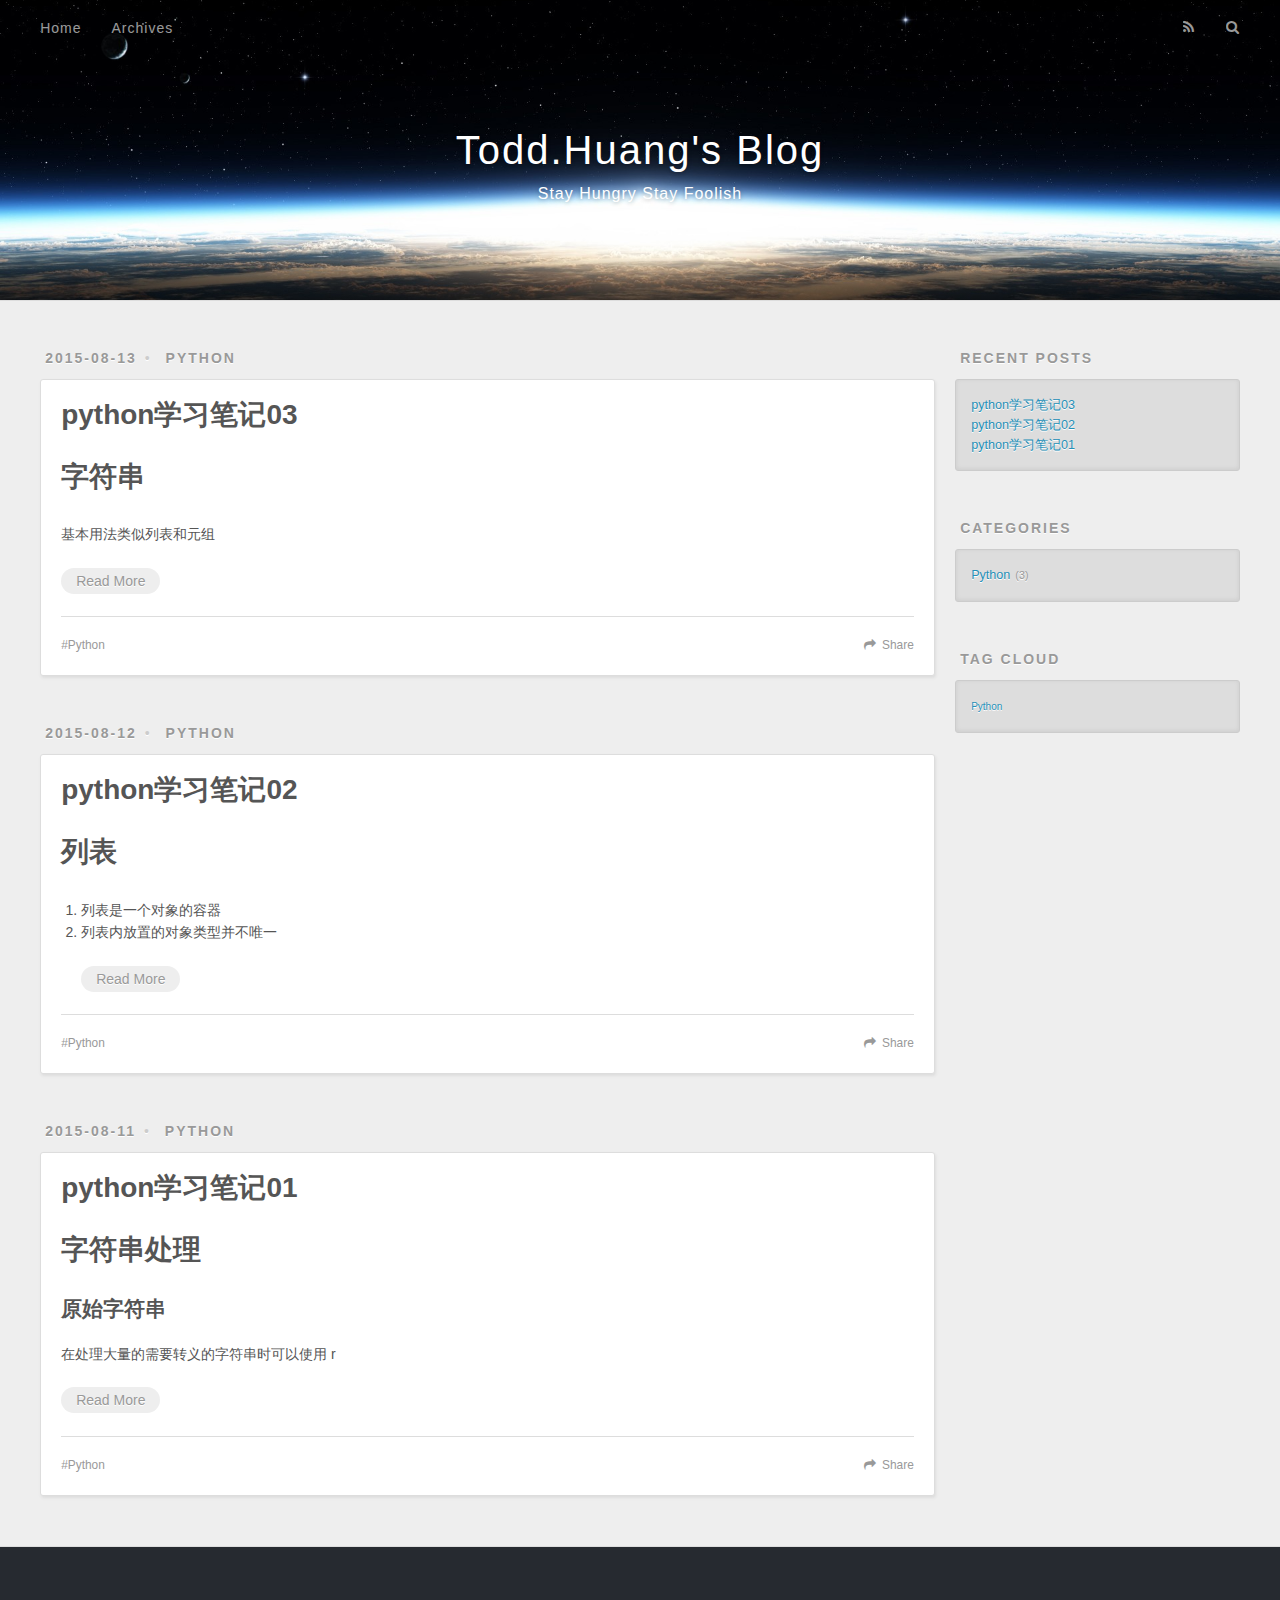
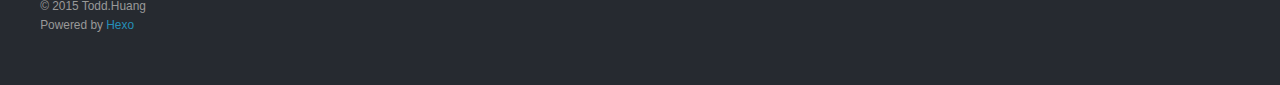
==== commit af213faf: "hexo" ====
--- a/index.html
+++ b/index.html
@@ -20,10 +20,9 @@
   
     <link rel="icon" href="/favicon.png">
   
-  <link href="//fonts.googleapis.com/css?family=Source+Code+Pro" rel="stylesheet" type="text/css">
+    <link href="http://fonts.googleapis.com/css?family=Ubuntu+Mono:400,700|Ubuntu:400,700,400italic" rel="stylesheet" type="text/css">
   <link rel="stylesheet" href="/css/style.css" type="text/css">
   
-
 </head>
 <body>
   <div id="container">
@@ -51,6 +50,9 @@
         
       </nav>
       <nav id="sub-nav">
+        <a id="nav-github-link" class="nav-icon" href="https://github.com/toddhuang" target="_blank"></a>
+        <a id="nav-linkedin-link" class="nav-icon" href="https://cn.linkedin.com/pub/todd-huang/2a/b5/289" target="_blank"></a>
+        <a id="nav-googleplus-link" class="nav-icon" href="https://plus.google.com/118397119893301296093" target="_blank"></a>
         
           <a id="nav-rss-link" class="nav-icon" href="/atom.xml" title="RSS Feed"></a>
         
@@ -71,6 +73,10 @@
   <time datetime="2015-08-13T14:00:00.000Z" itemprop="datePublished">2015-08-13</time>
 </a>
     
+  <div class="article-category">
+    <a class="article-category-link" href="/categories/Python/">Python</a>
+  </div>
+
   </div>
   <div class="article-inner">
     
@@ -87,142 +93,20 @@
     
     <div class="article-entry" itemprop="articleBody">
       
-        <h1 id="字符串">字符串</h1><h2 id="基本用法类似列表和元组">基本用法类似列表和元组</h2><figure class="highlight python"><table><tr><td class="gutter"><pre><span class="line">1</span><br><span class="line">2</span><br><span class="line">3</span><br><span class="line">4</span><br></pre></td><td class="code"><pre><span class="line">string = <span class="string">'abcdefghijklmn'</span></span><br><span class="line">print(string)</span><br><span class="line">print(string[:<span class="number">5</span>])</span><br><span class="line">print(string[:<span class="number">5</span>] + <span class="string">'AAA'</span> + string[<span class="number">5</span>:])</span><br></pre></td></tr></table></figure>
-<p>Output<br><figure class="highlight stylus"><table><tr><td class="gutter"><pre><span class="line">1</span><br><span class="line">2</span><br><span class="line">3</span><br><span class="line">4</span><br></pre></td><td class="code"><pre><span class="line">string = <span class="string">'abcdefghijklmn'</span></span><br><span class="line"><span class="function"><span class="title">print</span><span class="params">(string)</span></span></span><br><span class="line"><span class="function"><span class="title">print</span><span class="params">(string[:<span class="number">5</span>])</span></span></span><br><span class="line"><span class="function"><span class="title">print</span><span class="params">(string[:<span class="number">5</span>] + <span class="string">'AAA'</span> + string[<span class="number">5</span>:])</span></span></span><br></pre></td></tr></table></figure></p>
-<h2 id="capitalize()">capitalize()</h2><p>首字母大写</p>
-<figure class="highlight python"><table><tr><td class="gutter"><pre><span class="line">1</span><br><span class="line">2</span><br></pre></td><td class="code"><pre><span class="line">string = <span class="string">'abcdefghijklmn'</span></span><br><span class="line">print(string.capitalize())</span><br></pre></td></tr></table></figure>
-<p>Output<br><figure class="highlight"><table><tr><td class="gutter"><pre><span class="line">1</span><br></pre></td><td class="code"><pre><span class="line">Abcdefghijklmn</span><br></pre></td></tr></table></figure></p>
-<p>####casefold<br>所有字母变小写</p>
-<p>代码<br><figure class="highlight"><table><tr><td class="gutter"><pre><span class="line">1</span><br></pre></td><td class="code"><pre><span class="line">string = &#39;BCDFbadfda&#39;&#10;print(string.casefold())</span><br></pre></td></tr></table></figure></p>
-<p>Output<br><figure class="highlight"><table><tr><td class="gutter"><pre><span class="line">1</span><br></pre></td><td class="code"><pre><span class="line">bcdfbadfda</span><br></pre></td></tr></table></figure></p>
-<p>####center<br>将字符串居中,并使用空格填充至width处</p>
-<p>代码<br><figure class="highlight"><table><tr><td class="gutter"><pre><span class="line">1</span><br></pre></td><td class="code"><pre><span class="line">string = &#39;BCDFbadfda&#39;&#10;print(string.center(50))</span><br></pre></td></tr></table></figure></p>
-<p>Output<br><figure class="highlight"><table><tr><td class="gutter"><pre><span class="line">1</span><br></pre></td><td class="code"><pre><span class="line">BCDFbadfda</span><br></pre></td></tr></table></figure></p>
-<p>####count<br>返回子字符串在整个字符串中指定位置出现的次数</p>
-<p>代码<br><figure class="highlight"><table><tr><td class="gutter"><pre><span class="line">1</span><br></pre></td><td class="code"><pre><span class="line">string = &#39;abcabcabcabcabcabcabcabcabcabc&#39;&#10;print(string.count(&#39;abc&#39;))&#10;print(string.count(&#39;abc&#39;, 3))&#10;print(string.count(&#39;abc&#39;, 3, 9))&#10;print(string.count(&#39;abc&#39;, 3, 12))</span><br></pre></td></tr></table></figure></p>
-<p>Output<br><figure class="highlight"><table><tr><td class="gutter"><pre><span class="line">1</span><br></pre></td><td class="code"><pre><span class="line">10&#10;9&#10;2&#10;3</span><br></pre></td></tr></table></figure></p>
-<p>####encode<br>按照encoding指定的编码格式对字符串进行编码</p>
-<p>代码<br><figure class="highlight"><table><tr><td class="gutter"><pre><span class="line">1</span><br></pre></td><td class="code"><pre><span class="line">string = &#39;&#25105;&#26159;&#20320;&#29240;&#29240;&#39;&#10;print(string)&#10;print(string.encode(encoding=&#39;GBK&#39;))&#10;print(string.encode(encoding=&#39;utf-8&#39;))</span><br></pre></td></tr></table></figure></p>
-<p>Output<br><figure class="highlight"><table><tr><td class="gutter"><pre><span class="line">1</span><br></pre></td><td class="code"><pre><span class="line">&#25105;&#26159;&#20320;&#29240;&#29240;&#10;b&#39;\xce\xd2\xca\xc7\xc4\xe3\xb0\xd6\xb0\xd6&#39;&#10;b&#39;\xe6\x88\x91\xe6\x98\xaf\xe4\xbd\xa0\xe7\x88\xb8\xe7\x88\xb8&#39;</span><br></pre></td></tr></table></figure></p>
-<p>####endwith<br>测试字符串是否以sub串结尾,可以指定位置</p>
-<p>代码<br><figure class="highlight"><table><tr><td class="gutter"><pre><span class="line">1</span><br></pre></td><td class="code"><pre><span class="line">string = &#39;abcdefg&#39;&#10;print(string.endswith(&#39;ef&#39;))&#10;print(string.endswith(&#39;fg&#39;))&#10;print(string.endswith(&#39;ef&#39;, 0, 6))</span><br></pre></td></tr></table></figure></p>
-<p>Output<br><figure class="highlight"><table><tr><td class="gutter"><pre><span class="line">1</span><br></pre></td><td class="code"><pre><span class="line">False&#10;True&#10;True</span><br></pre></td></tr></table></figure></p>
-<p>####expendtabs<br>将字符串中的tab转换成空格,如果不指定默认是8</p>
-<p>代码<br><figure class="highlight"><table><tr><td class="gutter"><pre><span class="line">1</span><br></pre></td><td class="code"><pre><span class="line">string = &#39;a\tbc\tdef\tghij&#39;&#10;print(string)&#10;print(string.expandtabs())&#10;print(string.expandtabs(4))</span><br></pre></td></tr></table></figure></p>
-<p>Output<br><figure class="highlight"><table><tr><td class="gutter"><pre><span class="line">1</span><br></pre></td><td class="code"><pre><span class="line">a&#9;bc&#9;def&#9;ghij&#10;a       bc      def     ghij&#10;a   bc  def ghij</span><br></pre></td></tr></table></figure></p>
-<p>####find<br>检查sub是否在字符串中,有则返回第一次出现的位置,否则返回-1<br>无论是否给出start end, 返回的都是绝对位置,而不是针对start的相对位置</p>
-<p>代码<br><figure class="highlight"><table><tr><td class="gutter"><pre><span class="line">1</span><br></pre></td><td class="code"><pre><span class="line">string = &#39;abc abcd abcde&#39;&#10;print(string.find(&#39;abc&#39;))&#10;print(string.find(&#39;abcd&#39;))&#10;print(string.find(&#39;abcd&#39;, 4, 8))&#10;print(string.find(&#39;abcd&#39;, 4, 7))&#10;print(string.find(&#39;dfd&#39;))</span><br></pre></td></tr></table></figure></p>
-<p>Output<br><figure class="highlight"><table><tr><td class="gutter"><pre><span class="line">1</span><br></pre></td><td class="code"><pre><span class="line">0&#10;4&#10;4&#10;-1&#10;-1</span><br></pre></td></tr></table></figure></p>
-<p>####index<br>与find方法类似,但是如果没找到则会抛出异常</p>
-<p>代码<br><figure class="highlight"><table><tr><td class="gutter"><pre><span class="line">1</span><br></pre></td><td class="code"><pre><span class="line">string = &#39;abc abcd abcde&#39;&#10;print(string.index(&#39;abc&#39;))&#10;print(string.index(&#39;abcd&#39;))&#10;print(string.index(&#39;dfd&#39;))</span><br></pre></td></tr></table></figure></p>
-<p>Output<br><figure class="highlight"><table><tr><td class="gutter"><pre><span class="line">1</span><br></pre></td><td class="code"><pre><span class="line">0&#10;4&#10;Traceback (most recent call last):&#10;  File &#34;/Users/huangtodd/PycharmProjects/helloworld/helloworld.py&#34;, line 4, in &#60;module&#62;&#10;    print(string.index(&#39;dfd&#39;))&#10;ValueError: substring not found</span><br></pre></td></tr></table></figure></p>
-<p>####isalnum<br>判断字符串是否仅仅包含字母和数组</p>
-<p>代码<br><figure class="highlight"><table><tr><td class="gutter"><pre><span class="line">1</span><br></pre></td><td class="code"><pre><span class="line">string = &#39;123ab&#39;&#10;print(string.isalnum())&#10;string = &#39;ab123ab&#39;&#10;print(string.isalnum())&#10;string = &#39;abc 123ab&#39;&#10;print(string.isalnum())</span><br></pre></td></tr></table></figure></p>
-<p>Output<br><figure class="highlight"><table><tr><td class="gutter"><pre><span class="line">1</span><br></pre></td><td class="code"><pre><span class="line">True&#10;True&#10;False</span><br></pre></td></tr></table></figure></p>
-<p>####isalpha<br>判断字符串是否仅仅包含字母</p>
-<p>代码<br><figure class="highlight"><table><tr><td class="gutter"><pre><span class="line">1</span><br></pre></td><td class="code"><pre><span class="line">string = &#39;abfdf&#39;&#10;print(string.isalpha())&#10;string = &#39;ab123ab&#39;&#10;print(string.isalpha())&#10;string = &#39;abc 123ab&#39;&#10;print(string.isalpha())</span><br></pre></td></tr></table></figure></p>
-<p>Output<br><figure class="highlight"><table><tr><td class="gutter"><pre><span class="line">1</span><br></pre></td><td class="code"><pre><span class="line">True&#10;False&#10;False</span><br></pre></td></tr></table></figure></p>
-<p>####isdecimal<br>判断字符串是否仅仅包含十进制数</p>
-<p>代码<br><figure class="highlight"><table><tr><td class="gutter"><pre><span class="line">1</span><br></pre></td><td class="code"><pre><span class="line">string = &#39;123&#39;&#10;print(string.isdecimal())&#10;string = &#39;123.3&#39;&#10;print(string.isdecimal())&#10;string = &#39;0x123&#39;&#10;print(string.isdecimal())</span><br></pre></td></tr></table></figure></p>
-<p>Output<br><figure class="highlight"><table><tr><td class="gutter"><pre><span class="line">1</span><br></pre></td><td class="code"><pre><span class="line">True&#10;False&#10;False</span><br></pre></td></tr></table></figure></p>
-<p>####isdigit, isnumeric<br>和isdecimal基本类似都是判断是否是数字.<br>但是不同的是isnumeric可以判断其他语言的数字<br>byte object只能用isdigit</p>
-<p>代码<br><figure class="highlight"><table><tr><td class="gutter"><pre><span class="line">1</span><br></pre></td><td class="code"><pre><span class="line">num = b&#34;123&#34;  # byte&#10;print(num.isdigit())  # True&#10;# print(num.isdecimal())  # AttributeError &#39;bytes&#39; object has no attribute &#39;isdecimal&#39;&#10;# print(num.isnumeric())  # AttributeError &#39;bytes&#39; object has no attribute &#39;isnumeric&#39;&#10;print()&#10;&#10;num = &#34;&#22235;&#34;  # &#27721;&#23383;&#10;print(num.isdigit())  # False&#10;print(num.isdecimal())  # False&#10;print(num.isnumeric())  # True</span><br></pre></td></tr></table></figure></p>
-<p>Output<br><figure class="highlight"><table><tr><td class="gutter"><pre><span class="line">1</span><br></pre></td><td class="code"><pre><span class="line">True&#10;&#10;False&#10;False&#10;True</span><br></pre></td></tr></table></figure></p>
-<p>####islower, isupper<br>islower 判断字符串中包含字母是否全部为小写<br>isupper 判断字符串中包含字母是否全部为大写</p>
-<p>代码<br><figure class="highlight"><table><tr><td class="gutter"><pre><span class="line">1</span><br></pre></td><td class="code"><pre><span class="line">string = &#39;abcd&#39;&#10;print(string.islower())&#10;&#10;string = &#39;ABCD&#39;&#10;print(string.isupper())&#10;&#10;string = &#39;abcABC&#39;&#10;print(string.islower())&#10;print(string.isupper())&#10;&#10;string = &#39;123abc&#39;&#10;print(string.islower())&#10;print(string.isupper())&#10;&#10;string = &#39;123ABC&#39;&#10;print(string.islower())&#10;print(string.isupper())</span><br></pre></td></tr></table></figure></p>
-<p>Output<br><figure class="highlight"><table><tr><td class="gutter"><pre><span class="line">1</span><br></pre></td><td class="code"><pre><span class="line">True&#10;True&#10;False&#10;False&#10;True&#10;False&#10;False&#10;True</span><br></pre></td></tr></table></figure></p>
-<p>####isspace<br>字符串是否只包含空格</p>
-<p>代码<br><figure class="highlight"><table><tr><td class="gutter"><pre><span class="line">1</span><br></pre></td><td class="code"><pre><span class="line">string = &#39; &#39;&#10;print(string.isspace())&#10;&#10;string = &#39;123abc&#39;&#10;print(string.isspace())</span><br></pre></td></tr></table></figure></p>
-<p>Output<br><figure class="highlight"><table><tr><td class="gutter"><pre><span class="line">1</span><br></pre></td><td class="code"><pre><span class="line">True&#10;False</span><br></pre></td></tr></table></figure></p>
-<p>####istitle<br>是否所有的单词仅仅首字母都大写</p>
-<p>代码<br><figure class="highlight"><table><tr><td class="gutter"><pre><span class="line">1</span><br></pre></td><td class="code"><pre><span class="line">string = &#39;Todd&#39;&#10;print(string.istitle())&#10;&#10;string = &#39;ToddHuang&#39;&#10;print(string.istitle())&#10;&#10;string = &#39;Todd Huang&#39;&#10;print(string.istitle())&#10;&#10;string = &#39;Todd huang&#39;&#10;print(string.istitle())</span><br></pre></td></tr></table></figure></p>
-<p>Output<br><figure class="highlight"><table><tr><td class="gutter"><pre><span class="line">1</span><br></pre></td><td class="code"><pre><span class="line">True&#10;False&#10;True&#10;False</span><br></pre></td></tr></table></figure></p>
-<p>####join<br>将字符串本身做为间隔插入到sub中去</p>
-<p>代码<br><figure class="highlight"><table><tr><td class="gutter"><pre><span class="line">1</span><br></pre></td><td class="code"><pre><span class="line">string = &#39;Todd&#39;&#10;print(string.join(&#39;|&#39;))&#10;print(string.join(&#39;||&#39;))&#10;print(string.join(&#39;|||&#39;))</span><br></pre></td></tr></table></figure></p>
-<p>Output<br><figure class="highlight"><table><tr><td class="gutter"><pre><span class="line">1</span><br></pre></td><td class="code"><pre><span class="line">|&#10;|Todd|&#10;|Todd|Todd|</span><br></pre></td></tr></table></figure></p>
-<p>####ljust<br>左对齐后面补足width长度的空格</p>
-<p>代码<br><figure class="highlight"><table><tr><td class="gutter"><pre><span class="line">1</span><br></pre></td><td class="code"><pre><span class="line">string = &#39;Todd&#39;&#10;print(string.ljust(10))&#10;string = &#39;Todd123456&#39;&#10;print(string.ljust(10))&#10;string = &#39;Todd1234&#39;&#10;print(string.ljust(10))</span><br></pre></td></tr></table></figure></p>
-<p>Output<br><figure class="highlight"><table><tr><td class="gutter"><pre><span class="line">1</span><br></pre></td><td class="code"><pre><span class="line">Todd      &#10;Todd123456&#10;Todd1234</span><br></pre></td></tr></table></figure></p>
-<p>####lower, upper<br>lower所有字母小写<br>upper所有字母大写</p>
-<p>代码<br><figure class="highlight"><table><tr><td class="gutter"><pre><span class="line">1</span><br></pre></td><td class="code"><pre><span class="line">string = &#39;ToddHuang&#39;&#10;print(string.lower())&#10;print(string.upper())</span><br></pre></td></tr></table></figure></p>
-<p>Output<br><figure class="highlight"><table><tr><td class="gutter"><pre><span class="line">1</span><br></pre></td><td class="code"><pre><span class="line">toddhuang&#10;TODDHUANG</span><br></pre></td></tr></table></figure></p>
-<p>####lstrip, rstrip<br>lstrip 去除左边所有空格<br>rstrip 去除右边所有空格</p>
-<p>代码<br><figure class="highlight"><table><tr><td class="gutter"><pre><span class="line">1</span><br></pre></td><td class="code"><pre><span class="line">string = &#39;          ToddHuang    &#39;&#10;print(string.lstrip())&#10;print(string.rstrip())</span><br></pre></td></tr></table></figure></p>
-<p>Output<br><figure class="highlight"><table><tr><td class="gutter"><pre><span class="line">1</span><br></pre></td><td class="code"><pre><span class="line">ToddHuang    &#10;          ToddHuang</span><br></pre></td></tr></table></figure></p>
-<p>####partition<br>找到sub并以sub为分隔将字符串变为3个元组</p>
-<p>代码<br><figure class="highlight"><table><tr><td class="gutter"><pre><span class="line">1</span><br></pre></td><td class="code"><pre><span class="line">string = &#39;Todd Tommy&#39;&#10;print(string.partition(&#39; &#39;))&#10;&#10;string = &#39;Todd Tommy Sam&#39;&#10;print(string.partition(&#39; &#39;))</span><br></pre></td></tr></table></figure></p>
-<p>Output<br><figure class="highlight"><table><tr><td class="gutter"><pre><span class="line">1</span><br></pre></td><td class="code"><pre><span class="line">(&#39;Todd&#39;, &#39; &#39;, &#39;Tommy&#39;)&#10;(&#39;Todd&#39;, &#39; &#39;, &#39;Tommy Sam&#39;)</span><br></pre></td></tr></table></figure></p>
-<p>####replace<br>字符串替换,并可以指定替换次数</p>
-<p>代码<br><figure class="highlight"><table><tr><td class="gutter"><pre><span class="line">1</span><br></pre></td><td class="code"><pre><span class="line">string = &#39;Todd Todd&#39;&#10;print(string.replace(&#39;Todd&#39;, &#39;todd&#39;))&#10;print(string.replace(&#39;Todd&#39;, &#39;todd&#39;, 0))&#10;print(string.replace(&#39;Todd&#39;, &#39;todd&#39;, 1))&#10;print(string.replace(&#39;Todd&#39;, &#39;todd&#39;, 2))&#10;print(string.replace(&#39;Todd&#39;, &#39;todd&#39;, 3))</span><br></pre></td></tr></table></figure></p>
-<p>Output<br><figure class="highlight"><table><tr><td class="gutter"><pre><span class="line">1</span><br></pre></td><td class="code"><pre><span class="line">todd todd&#10;Todd Todd&#10;todd Todd&#10;todd todd&#10;todd todd</span><br></pre></td></tr></table></figure></p>
-<p>####rfind, rindex, rjust, rpartition<br>都是对应函数的右起操作</p>
-<p>####split<br>默认以空格来对字符串进行切片处理,切割成列表<br>也可是指定切割符号,也可是指定切割次数</p>
-<p>代码<br><figure class="highlight"><table><tr><td class="gutter"><pre><span class="line">1</span><br></pre></td><td class="code"><pre><span class="line">string = &#39;Todd Joyce Ketty&#39;&#10;print(string.split())&#10;print(string.split(&#39; &#39;, maxsplit=1))&#10;print(string.split(&#39; &#39;, 1))&#10;print(string.split(sep=None, maxsplit=1))&#10;&#10;string = &#39;Todd,Joyce,Ketty&#39;&#10;print(string.split(&#39;,&#39;))</span><br></pre></td></tr></table></figure></p>
-<p>Output<br><figure class="highlight"><table><tr><td class="gutter"><pre><span class="line">1</span><br></pre></td><td class="code"><pre><span class="line">[&#39;Todd&#39;, &#39;Joyce&#39;, &#39;Ketty&#39;]&#10;[&#39;Todd&#39;, &#39;Joyce Ketty&#39;]&#10;[&#39;Todd&#39;, &#39;Joyce Ketty&#39;]&#10;[&#39;Todd&#39;, &#39;Joyce Ketty&#39;]&#10;[&#39;Todd&#39;, &#39;Joyce&#39;, &#39;Ketty&#39;]</span><br></pre></td></tr></table></figure></p>
-<p>####splitlines<br>以换行符\n来切割字符串列表</p>
-<p>代码<br><figure class="highlight"><table><tr><td class="gutter"><pre><span class="line">1</span><br></pre></td><td class="code"><pre><span class="line">string = &#39;Todd\nJoyce\nKetty&#39;&#10;print(string.splitlines())</span><br></pre></td></tr></table></figure></p>
-<p>Output<br><figure class="highlight"><table><tr><td class="gutter"><pre><span class="line">1</span><br></pre></td><td class="code"><pre><span class="line">string = &#39;Todd\nJoyce\nKetty&#39;&#10;print(string.splitlines())</span><br></pre></td></tr></table></figure></p>
-<p>####</p>
-<p>代码<br><figure class="highlight"><table><tr><td class="gutter"><pre><span class="line">1</span><br></pre></td><td class="code"><pre><span class="line">&#10;</span><br></pre></td></tr></table></figure></p>
-<p>Output<br><figure class="highlight"><table><tr><td class="gutter"><pre><span class="line">1</span><br></pre></td><td class="code"><pre><span class="line">&#10;</span><br></pre></td></tr></table></figure></p>
-<p>####</p>
-<p>代码<br><figure class="highlight"><table><tr><td class="gutter"><pre><span class="line">1</span><br></pre></td><td class="code"><pre><span class="line">&#10;</span><br></pre></td></tr></table></figure></p>
-<p>Output<br><figure class="highlight"><table><tr><td class="gutter"><pre><span class="line">1</span><br></pre></td><td class="code"><pre><span class="line">&#10;</span><br></pre></td></tr></table></figure></p>
-<p>####</p>
-<p>代码<br><figure class="highlight"><table><tr><td class="gutter"><pre><span class="line">1</span><br></pre></td><td class="code"><pre><span class="line">&#10;</span><br></pre></td></tr></table></figure></p>
-<p>Output<br><figure class="highlight"><table><tr><td class="gutter"><pre><span class="line">1</span><br></pre></td><td class="code"><pre><span class="line">&#10;</span><br></pre></td></tr></table></figure></p>
-<p>####</p>
-<p>代码<br><figure class="highlight"><table><tr><td class="gutter"><pre><span class="line">1</span><br></pre></td><td class="code"><pre><span class="line">&#10;</span><br></pre></td></tr></table></figure></p>
-<p>Output<br><figure class="highlight"><table><tr><td class="gutter"><pre><span class="line">1</span><br></pre></td><td class="code"><pre><span class="line">&#10;</span><br></pre></td></tr></table></figure></p>
-<p>####</p>
-<p>代码<br><figure class="highlight"><table><tr><td class="gutter"><pre><span class="line">1</span><br></pre></td><td class="code"><pre><span class="line">&#10;</span><br></pre></td></tr></table></figure></p>
-<p>Output<br><figure class="highlight"><table><tr><td class="gutter"><pre><span class="line">1</span><br></pre></td><td class="code"><pre><span class="line">&#10;</span><br></pre></td></tr></table></figure></p>
-<p>####</p>
-<p>代码<br><figure class="highlight"><table><tr><td class="gutter"><pre><span class="line">1</span><br></pre></td><td class="code"><pre><span class="line">&#10;</span><br></pre></td></tr></table></figure></p>
-<p>Output<br><figure class="highlight"><table><tr><td class="gutter"><pre><span class="line">1</span><br></pre></td><td class="code"><pre><span class="line">&#10;</span><br></pre></td></tr></table></figure></p>
-<p>####</p>
-<p>代码<br><figure class="highlight"><table><tr><td class="gutter"><pre><span class="line">1</span><br></pre></td><td class="code"><pre><span class="line">&#10;</span><br></pre></td></tr></table></figure></p>
-<p>Output<br><figure class="highlight"><table><tr><td class="gutter"><pre><span class="line">1</span><br></pre></td><td class="code"><pre><span class="line">&#10;</span><br></pre></td></tr></table></figure></p>
-<p>####</p>
-<p>代码<br><figure class="highlight"><table><tr><td class="gutter"><pre><span class="line">1</span><br></pre></td><td class="code"><pre><span class="line">&#10;</span><br></pre></td></tr></table></figure></p>
-<p>Output<br><figure class="highlight"><table><tr><td class="gutter"><pre><span class="line">1</span><br></pre></td><td class="code"><pre><span class="line">&#10;</span><br></pre></td></tr></table></figure></p>
-<p>####</p>
-<p>代码<br><figure class="highlight"><table><tr><td class="gutter"><pre><span class="line">1</span><br></pre></td><td class="code"><pre><span class="line">&#10;</span><br></pre></td></tr></table></figure></p>
-<p>Output<br><figure class="highlight"><table><tr><td class="gutter"><pre><span class="line">1</span><br></pre></td><td class="code"><pre><span class="line">&#10;</span><br></pre></td></tr></table></figure></p>
-<p>####</p>
-<p>代码<br><figure class="highlight"><table><tr><td class="gutter"><pre><span class="line">1</span><br></pre></td><td class="code"><pre><span class="line">&#10;</span><br></pre></td></tr></table></figure></p>
-<p>Output<br><figure class="highlight"><table><tr><td class="gutter"><pre><span class="line">1</span><br></pre></td><td class="code"><pre><span class="line">&#10;</span><br></pre></td></tr></table></figure></p>
-<p>####</p>
-<p>代码<br><figure class="highlight"><table><tr><td class="gutter"><pre><span class="line">1</span><br></pre></td><td class="code"><pre><span class="line">&#10;</span><br></pre></td></tr></table></figure></p>
-<p>Output<br><figure class="highlight"><table><tr><td class="gutter"><pre><span class="line">1</span><br></pre></td><td class="code"><pre><span class="line">&#10;</span><br></pre></td></tr></table></figure></p>
-<p>####</p>
-<p>代码<br><figure class="highlight"><table><tr><td class="gutter"><pre><span class="line">1</span><br></pre></td><td class="code"><pre><span class="line">&#10;</span><br></pre></td></tr></table></figure></p>
-<p>Output<br><figure class="highlight"><table><tr><td class="gutter"><pre><span class="line">1</span><br></pre></td><td class="code"><pre><span class="line">&#10;</span><br></pre></td></tr></table></figure></p>
-<p>####</p>
-<p>代码<br><figure class="highlight"><table><tr><td class="gutter"><pre><span class="line">1</span><br></pre></td><td class="code"><pre><span class="line">&#10;</span><br></pre></td></tr></table></figure></p>
-<p>Output<br><figure class="highlight"><table><tr><td class="gutter"><pre><span class="line">1</span><br></pre></td><td class="code"><pre><span class="line">&#10;</span><br></pre></td></tr></table></figure></p>
-<p>####</p>
-<p>代码<br><figure class="highlight"><table><tr><td class="gutter"><pre><span class="line">1</span><br></pre></td><td class="code"><pre><span class="line">&#10;</span><br></pre></td></tr></table></figure></p>
-<p>Output<br><figure class="highlight"><table><tr><td class="gutter"><pre><span class="line">1</span><br></pre></td><td class="code"><pre><span class="line">&#10;</span><br></pre></td></tr></table></figure></p>
-<p>####</p>
-<p>代码<br><figure class="highlight"><table><tr><td class="gutter"><pre><span class="line">1</span><br></pre></td><td class="code"><pre><span class="line">&#10;</span><br></pre></td></tr></table></figure></p>
-<p>Output<br><figure class="highlight"><table><tr><td class="gutter"><pre><span class="line">1</span><br></pre></td><td class="code"><pre><span class="line">&#10;</span><br></pre></td></tr></table></figure></p>
-<p>####</p>
-<p>代码<br><figure class="highlight"><table><tr><td class="gutter"><pre><span class="line">1</span><br></pre></td><td class="code"><pre><span class="line">&#10;</span><br></pre></td></tr></table></figure></p>
-<p>Output<br><figure class="highlight"><table><tr><td class="gutter"><pre><span class="line">1</span><br></pre></td><td class="code"><pre><span class="line">&#10;</span><br></pre></td></tr></table></figure></p>
-<p>####</p>
-<p>代码<br><figure class="highlight"><table><tr><td class="gutter"><pre><span class="line">1</span><br></pre></td><td class="code"><pre><span class="line">&#10;</span><br></pre></td></tr></table></figure></p>
-<p>Output<br><figure class="highlight"><table><tr><td class="gutter"><pre><span class="line">1</span><br></pre></td><td class="code"><pre><span class="line">&#10;</span><br></pre></td></tr></table></figure></p>
-<p>####</p>
-<p>代码<br><figure class="highlight"><table><tr><td class="gutter"><pre><span class="line">1</span><br></pre></td><td class="code"><pre><span class="line">&#10;</span><br></pre></td></tr></table></figure></p>
-<p>Output<br><figure class="highlight"><table><tr><td class="gutter"><pre><span class="line">1</span><br></pre></td><td class="code"><pre><span class="line">&#10;</span><br></pre></td></tr></table></figure></p>
-
+        <h1 id="字符串">字符串</h1><p>基本用法类似列表和元组<br>
+        
+          <p class="article-more-link">
+            <a href="/2015/08/13/python学习笔记3/#more">Read More</a>
+          </p>
+        
       
     </div>
     <footer class="article-footer">
-      <a data-url="http://toddhuang.github.io/2015/08/13/python学习笔记3/" data-id="cidabpexd0001tcpglb2obe1z" class="article-share-link">Share</a>
-      
-      
+      <a data-url="http://toddhuang.github.io/2015/08/13/python学习笔记3/" data-id="cidafa3ch0001egpge65z8xj6" class="article-share-link">Share</a>
+      
+      
+  <ul class="article-tag-list"><li class="article-tag-list-item"><a class="article-tag-list-link" href="/tags/Python/">Python</a></li></ul>
+
     </footer>
   </div>
   
@@ -236,6 +120,10 @@
   <time datetime="2015-08-12T14:00:00.000Z" itemprop="datePublished">2015-08-12</time>
 </a>
     
+  <div class="article-category">
+    <a class="article-category-link" href="/categories/Python/">Python</a>
+  </div>
+
   </div>
   <div class="article-inner">
     
@@ -254,63 +142,20 @@
       
         <h1 id="列表">列表</h1><ol>
 <li>列表是一个对象的容器</li>
-<li>列表内放置的对象类型并不唯一</li>
-</ol>
-<h2 id="普通列表">普通列表</h2><p>类似普通的数组</p>
-<h2 id="混合列表">混合列表</h2><p>元素类型不唯一</p>
-<h2 id="空列表">空列表</h2><figure class="highlight python"><table><tr><td class="gutter"><pre><span class="line">1</span><br><span class="line">2</span><br><span class="line">3</span><br><span class="line">4</span><br><span class="line">5</span><br><span class="line">6</span><br><span class="line">7</span><br><span class="line">8</span><br><span class="line">9</span><br></pre></td><td class="code"><pre><span class="line"><span class="comment"># 普通列表</span></span><br><span class="line">member = [<span class="string">'Todd'</span>, <span class="string">'Tom'</span>, <span class="string">'Bill'</span>, <span class="string">'Tommy'</span>, <span class="string">'Tony'</span>]</span><br><span class="line">number = [<span class="number">1</span>, <span class="number">2</span>, <span class="number">3</span>, <span class="number">4</span>, <span class="number">5</span>]</span><br><span class="line"></span><br><span class="line"><span class="comment"># 混合列表</span></span><br><span class="line">mix = [<span class="string">'Todd'</span>, <span class="number">1</span>, <span class="string">'Tom'</span>, <span class="number">2</span>, <span class="string">'Bill'</span>, <span class="number">3</span>, <span class="string">'Tommy'</span>, <span class="number">4</span>, <span class="string">'Tony'</span>, <span class="number">5</span>]</span><br><span class="line"></span><br><span class="line"><span class="comment"># 空列表</span></span><br><span class="line">empty = []</span><br></pre></td></tr></table></figure>
-<h2 id="列表添加元素的方法">列表添加元素的方法</h2><h3 id="append">append</h3><p>只能添加单一元素</p>
-<h3 id="extend">extend</h3><p>将列表对象添加至当前列表末尾</p>
-<h3 id="insert">insert</h3><p>在列表指定位置插入元素</p>
-<figure class="highlight python"><table><tr><td class="gutter"><pre><span class="line">1</span><br><span class="line">2</span><br><span class="line">3</span><br></pre></td><td class="code"><pre><span class="line">member.append(<span class="string">'Peter'</span>)</span><br><span class="line">member.extend([<span class="string">'Sam'</span>, <span class="string">'Charil'</span>])</span><br><span class="line">member.insert(<span class="number">0</span>, <span class="string">'Boss'</span>)</span><br></pre></td></tr></table></figure>
-<h3 id="从列表中获取元素">从列表中获取元素</h3><p>可以根据索引值，就是数组下标</p>
-<figure class="highlight python"><table><tr><td class="gutter"><pre><span class="line">1</span><br><span class="line">2</span><br><span class="line">3</span><br></pre></td><td class="code"><pre><span class="line">temp = member[<span class="number">0</span>]</span><br><span class="line">member[<span class="number">0</span>] = member[<span class="number">1</span>]</span><br><span class="line">member[<span class="number">1</span>] = temp</span><br></pre></td></tr></table></figure>
-<h2 id="从列表中删除元素">从列表中删除元素</h2><h3 id="remove">remove</h3><p>必须清楚元素的名字，不需要知道具体的位置</p>
-<h3 id="del">del</h3><p>删除指定位置的元素,当然也可以删除整个列表</p>
-<h3 id="pop">pop</h3><p>推出列表最后一个元素<br>也可以pop指定位置的元素</p>
-<figure class="highlight python"><table><tr><td class="gutter"><pre><span class="line">1</span><br><span class="line">2</span><br><span class="line">3</span><br><span class="line">4</span><br><span class="line">5</span><br><span class="line">6</span><br><span class="line">7</span><br><span class="line">8</span><br><span class="line">9</span><br></pre></td><td class="code"><pre><span class="line">member.remove(<span class="string">'Todd'</span>)</span><br><span class="line"></span><br><span class="line"><span class="keyword">del</span> member[<span class="number">1</span>]</span><br><span class="line"></span><br><span class="line">name = member.pop()</span><br><span class="line">print(name)</span><br><span class="line"></span><br><span class="line">name = member.pop(<span class="number">2</span>)</span><br><span class="line">print(name)</span><br></pre></td></tr></table></figure>
-<h2 id="列表分片_slice">列表分片 slice</h2><figure class="highlight python"><table><tr><td class="gutter"><pre><span class="line">1</span><br><span class="line">2</span><br><span class="line">3</span><br><span class="line">4</span><br><span class="line">5</span><br></pre></td><td class="code"><pre><span class="line">print(member)</span><br><span class="line">print(member[<span class="number">1</span>:<span class="number">3</span>])</span><br><span class="line">print(member[:<span class="number">3</span>])</span><br><span class="line">print(member[<span class="number">1</span>:])</span><br><span class="line">print(member[:])</span><br></pre></td></tr></table></figure>
-<p>Output<br><figure class="highlight json"><table><tr><td class="gutter"><pre><span class="line">1</span><br><span class="line">2</span><br><span class="line">3</span><br><span class="line">4</span><br><span class="line">5</span><br></pre></td><td class="code"><pre><span class="line">['Boss', 'Bill', 'Tony', 'AAA', 'BBB', 'CCC', 'Peter', 'Sam']</span><br><span class="line">['Bill', 'Tony']</span><br><span class="line">['Boss', 'Bill', 'Tony']</span><br><span class="line">['Bill', 'Tony', 'AAA', 'BBB', 'CCC', 'Peter', 'Sam']</span><br><span class="line">['Boss', 'Bill', 'Tony', 'AAA', 'BBB', 'CCC', 'Peter', 'Sam']</span><br></pre></td></tr></table></figure></p>
-<h2 id="列表常用操作符">列表常用操作符</h2><ol>
-<li>比较操作符</li>
-<li>逻辑操作符</li>
-<li>连接操作符</li>
-<li>重复操作符</li>
-<li>成员关系操作符</li>
-</ol>
-<h3 id="比较操作符">比较操作符</h3><p>列表在判断大小时，往往是比较列表的第一个元素</p>
-<h3 id="逻辑操作符">逻辑操作符</h3><p>in 在 not in 不在， 但是需要注意不能跨层</p>
-<h3 id="连接操作符">连接操作符</h3><p>+ 类似列表的extends</p>
-<h3 id="重复操作符">重复操作符</h3><p>* 将列表重复多次</p>
-<h3 id="成员关系操作符">成员关系操作符</h3><figure class="highlight python"><table><tr><td class="gutter"><pre><span class="line">1</span><br><span class="line">2</span><br><span class="line">3</span><br><span class="line">4</span><br><span class="line">5</span><br><span class="line">6</span><br><span class="line">7</span><br><span class="line">8</span><br><span class="line">9</span><br><span class="line">10</span><br><span class="line">11</span><br><span class="line">12</span><br><span class="line">13</span><br><span class="line">14</span><br><span class="line">15</span><br><span class="line">16</span><br><span class="line">17</span><br><span class="line">18</span><br><span class="line">19</span><br><span class="line">20</span><br><span class="line">21</span><br><span class="line">22</span><br><span class="line">23</span><br><span class="line">24</span><br><span class="line">25</span><br><span class="line">26</span><br><span class="line">27</span><br><span class="line">28</span><br><span class="line">29</span><br><span class="line">30</span><br><span class="line">31</span><br></pre></td><td class="code"><pre><span class="line">list1 = [<span class="number">123</span>]</span><br><span class="line">list2 = [<span class="number">234</span>]</span><br><span class="line">print(list1 &gt; list2)</span><br><span class="line"></span><br><span class="line">list1 = [<span class="number">123</span>, <span class="number">456</span>]</span><br><span class="line">list2 = [<span class="number">234</span>, <span class="number">123</span>]</span><br><span class="line">print(list1 &gt; list2)</span><br><span class="line"></span><br><span class="line">list3 = [<span class="number">123</span>, <span class="number">456</span>]</span><br><span class="line">print((list1 &lt; list2) <span class="keyword">and</span> (list1 == list3))</span><br><span class="line"></span><br><span class="line">list4 = list1 + list2</span><br><span class="line">print(list4)</span><br><span class="line"></span><br><span class="line">print(list3)</span><br><span class="line">print(list3 * <span class="number">3</span>)</span><br><span class="line">list3 *= <span class="number">3</span></span><br><span class="line">print(list3)</span><br><span class="line">list3 *= <span class="number">5</span></span><br><span class="line">print(list3)</span><br><span class="line"></span><br><span class="line">print(<span class="number">123</span> <span class="keyword">in</span> list3)</span><br><span class="line">print(<span class="number">123</span> <span class="keyword">not</span> <span class="keyword">in</span> list3)</span><br><span class="line">print(<span class="number">789</span> <span class="keyword">not</span> <span class="keyword">in</span> list3)</span><br><span class="line">print(<span class="string">'aaa'</span> <span class="keyword">not</span> <span class="keyword">in</span> list3)</span><br><span class="line"></span><br><span class="line"></span><br><span class="line">print()</span><br><span class="line">list = [<span class="number">123</span>, [<span class="string">'Todd'</span>, <span class="string">'Joyce'</span>], <span class="number">456</span>]</span><br><span class="line">print(<span class="string">'Todd'</span> <span class="keyword">in</span> list)</span><br><span class="line">print(<span class="string">'Todd'</span> <span class="keyword">in</span> list[<span class="number">1</span>])</span><br></pre></td></tr></table></figure>
-<p>Output<br><figure class="highlight cpp"><table><tr><td class="gutter"><pre><span class="line">1</span><br><span class="line">2</span><br><span class="line">3</span><br><span class="line">4</span><br><span class="line">5</span><br><span class="line">6</span><br><span class="line">7</span><br><span class="line">8</span><br><span class="line">9</span><br><span class="line">10</span><br><span class="line">11</span><br><span class="line">12</span><br><span class="line">13</span><br><span class="line">14</span><br><span class="line">15</span><br></pre></td><td class="code"><pre><span class="line">False</span><br><span class="line">False</span><br><span class="line">True</span><br><span class="line">[<span class="number">123</span>, <span class="number">456</span>, <span class="number">234</span>, <span class="number">123</span>]</span><br><span class="line">[<span class="number">123</span>, <span class="number">456</span>]</span><br><span class="line">[<span class="number">123</span>, <span class="number">456</span>, <span class="number">123</span>, <span class="number">456</span>, <span class="number">123</span>, <span class="number">456</span>]</span><br><span class="line">[<span class="number">123</span>, <span class="number">456</span>, <span class="number">123</span>, <span class="number">456</span>, <span class="number">123</span>, <span class="number">456</span>]</span><br><span class="line">[<span class="number">123</span>, <span class="number">456</span>, <span class="number">123</span>, <span class="number">456</span>, <span class="number">123</span>, <span class="number">456</span>, <span class="number">123</span>, <span class="number">456</span>, <span class="number">123</span>, <span class="number">456</span>, <span class="number">123</span>, <span class="number">456</span>, <span class="number">123</span>, <span class="number">456</span>, <span class="number">123</span>, <span class="number">456</span>, <span class="number">123</span>, <span class="number">456</span>, <span class="number">123</span>, <span class="number">456</span>, <span class="number">123</span>, <span class="number">456</span>, <span class="number">123</span>, <span class="number">456</span>, <span class="number">123</span>, <span class="number">456</span>, <span class="number">123</span>, <span class="number">456</span>, <span class="number">123</span>, <span class="number">456</span>]</span><br><span class="line">True</span><br><span class="line">False</span><br><span class="line">True</span><br><span class="line">True</span><br><span class="line"></span><br><span class="line">False</span><br><span class="line">True</span><br></pre></td></tr></table></figure></p>
-<h2 id="列表内置BIF">列表内置BIF</h2><h3 id="count">count</h3><p>返回指定元素出现次数</p>
-<figure class="highlight python"><table><tr><td class="gutter"><pre><span class="line">1</span><br><span class="line">2</span><br></pre></td><td class="code"><pre><span class="line">print()</span><br><span class="line">print(list3.count(<span class="number">123</span>))</span><br></pre></td></tr></table></figure>
-<p>Output<br><figure class="highlight cpp"><table><tr><td class="gutter"><pre><span class="line">1</span><br></pre></td><td class="code"><pre><span class="line"><span class="number">15</span></span><br></pre></td></tr></table></figure></p>
-<h3 id="index">index</h3><p>返回指定元素第一次出现的位置<br>还可以指定元素第一次出现的范围</p>
-<figure class="highlight python"><table><tr><td class="gutter"><pre><span class="line">1</span><br><span class="line">2</span><br></pre></td><td class="code"><pre><span class="line">print(list3.index(<span class="number">123</span>))</span><br><span class="line">print(list3.index(<span class="number">123</span>, <span class="number">3</span>, <span class="number">7</span>))</span><br></pre></td></tr></table></figure>
-<p>Output<br><figure class="highlight cpp"><table><tr><td class="gutter"><pre><span class="line">1</span><br><span class="line">2</span><br></pre></td><td class="code"><pre><span class="line"><span class="number">0</span></span><br><span class="line"><span class="number">4</span></span><br></pre></td></tr></table></figure></p>
-<h3 id="reverse">reverse</h3><p>将列表元素逆序排列</p>
-<figure class="highlight python"><table><tr><td class="gutter"><pre><span class="line">1</span><br><span class="line">2</span><br><span class="line">3</span><br></pre></td><td class="code"><pre><span class="line">print(list3)</span><br><span class="line">list3.reverse()</span><br><span class="line">print(list3)</span><br></pre></td></tr></table></figure>
-<p>Output<br><figure class="highlight json"><table><tr><td class="gutter"><pre><span class="line">1</span><br><span class="line">2</span><br></pre></td><td class="code"><pre><span class="line">[<span class="number">123</span>, <span class="number">456</span>, <span class="number">123</span>, <span class="number">456</span>, <span class="number">123</span>, <span class="number">456</span>, <span class="number">123</span>, <span class="number">456</span>, <span class="number">123</span>, <span class="number">456</span>, <span class="number">123</span>, <span class="number">456</span>, <span class="number">123</span>, <span class="number">456</span>, <span class="number">123</span>, <span class="number">456</span>, <span class="number">123</span>, <span class="number">456</span>, <span class="number">123</span>, <span class="number">456</span>, <span class="number">123</span>, <span class="number">456</span>, <span class="number">123</span>, <span class="number">456</span>, <span class="number">123</span>, <span class="number">456</span>, <span class="number">123</span>, <span class="number">456</span>, <span class="number">123</span>, <span class="number">456</span>]</span><br><span class="line">[<span class="number">456</span>, <span class="number">123</span>, <span class="number">456</span>, <span class="number">123</span>, <span class="number">456</span>, <span class="number">123</span>, <span class="number">456</span>, <span class="number">123</span>, <span class="number">456</span>, <span class="number">123</span>, <span class="number">456</span>, <span class="number">123</span>, <span class="number">456</span>, <span class="number">123</span>, <span class="number">456</span>, <span class="number">123</span>, <span class="number">456</span>, <span class="number">123</span>, <span class="number">456</span>, <span class="number">123</span>, <span class="number">456</span>, <span class="number">123</span>, <span class="number">456</span>, <span class="number">123</span>, <span class="number">456</span>, <span class="number">123</span>, <span class="number">456</span>, <span class="number">123</span>, <span class="number">456</span>, <span class="number">123</span>]</span><br></pre></td></tr></table></figure></p>
-<h3 id="sort">sort</h3><p>将列表元素排序</p>
-<figure class="highlight python"><table><tr><td class="gutter"><pre><span class="line">1</span><br><span class="line">2</span><br><span class="line">3</span><br><span class="line">4</span><br><span class="line">5</span><br></pre></td><td class="code"><pre><span class="line">number = [<span class="number">4</span>, <span class="number">2</span>, <span class="number">7</span>, <span class="number">3</span>, <span class="number">9</span>, <span class="number">5</span>, <span class="number">6</span>, <span class="number">8</span>, <span class="number">1</span>]</span><br><span class="line">number.sort()</span><br><span class="line">print(number)</span><br><span class="line">number.sort(reverse=<span class="keyword">True</span>)</span><br><span class="line">print(number)</span><br></pre></td></tr></table></figure>
-<p>Output<br><figure class="highlight json"><table><tr><td class="gutter"><pre><span class="line">1</span><br><span class="line">2</span><br></pre></td><td class="code"><pre><span class="line">[<span class="number">1</span>, <span class="number">2</span>, <span class="number">3</span>, <span class="number">4</span>, <span class="number">5</span>, <span class="number">6</span>, <span class="number">7</span>, <span class="number">8</span>, <span class="number">9</span>]</span><br><span class="line">[<span class="number">9</span>, <span class="number">8</span>, <span class="number">7</span>, <span class="number">6</span>, <span class="number">5</span>, <span class="number">4</span>, <span class="number">3</span>, <span class="number">2</span>, <span class="number">1</span>]</span><br></pre></td></tr></table></figure></p>
-<h3 id="copy">copy</h3><p>= 类似获取引用，并不发生真实数据复制<br>而copy则会发生内存copy，copy后内容是放在新开辟的内存空间</p>
-<figure class="highlight python"><table><tr><td class="gutter"><pre><span class="line">1</span><br><span class="line">2</span><br><span class="line">3</span><br><span class="line">4</span><br><span class="line">5</span><br><span class="line">6</span><br><span class="line">7</span><br><span class="line">8</span><br><span class="line">9</span><br><span class="line">10</span><br><span class="line">11</span><br><span class="line">12</span><br><span class="line">13</span><br><span class="line">14</span><br><span class="line">15</span><br><span class="line">16</span><br><span class="line">17</span><br><span class="line">18</span><br><span class="line">19</span><br><span class="line">20</span><br><span class="line">21</span><br><span class="line">22</span><br><span class="line">23</span><br></pre></td><td class="code"><pre><span class="line">print(<span class="string">'='</span>)</span><br><span class="line">number1 = number</span><br><span class="line">print(number)</span><br><span class="line">print(number1)</span><br><span class="line">number.sort()</span><br><span class="line">print(number)</span><br><span class="line">print(number1)</span><br><span class="line"></span><br><span class="line">print(<span class="string">'[:]'</span>)</span><br><span class="line">number2 = number[:]</span><br><span class="line">print(number)</span><br><span class="line">print(number2)</span><br><span class="line">number.sort(reverse=<span class="keyword">True</span>)</span><br><span class="line">print(number)</span><br><span class="line">print(number2)</span><br><span class="line"></span><br><span class="line">print(<span class="string">'copy'</span>)</span><br><span class="line">number2 = number.copy()</span><br><span class="line">print(number)</span><br><span class="line">print(number2)</span><br><span class="line">number.sort()</span><br><span class="line">print(number)</span><br><span class="line">print(number2)</span><br></pre></td></tr></table></figure>
-<p>Output<br><figure class="highlight cpp"><table><tr><td class="gutter"><pre><span class="line">1</span><br><span class="line">2</span><br><span class="line">3</span><br><span class="line">4</span><br><span class="line">5</span><br><span class="line">6</span><br><span class="line">7</span><br><span class="line">8</span><br><span class="line">9</span><br><span class="line">10</span><br><span class="line">11</span><br><span class="line">12</span><br><span class="line">13</span><br><span class="line">14</span><br><span class="line">15</span><br></pre></td><td class="code"><pre><span class="line">=</span><br><span class="line">[<span class="number">9</span>, <span class="number">8</span>, <span class="number">7</span>, <span class="number">6</span>, <span class="number">5</span>, <span class="number">4</span>, <span class="number">3</span>, <span class="number">2</span>, <span class="number">1</span>]</span><br><span class="line">[<span class="number">9</span>, <span class="number">8</span>, <span class="number">7</span>, <span class="number">6</span>, <span class="number">5</span>, <span class="number">4</span>, <span class="number">3</span>, <span class="number">2</span>, <span class="number">1</span>]</span><br><span class="line">[<span class="number">1</span>, <span class="number">2</span>, <span class="number">3</span>, <span class="number">4</span>, <span class="number">5</span>, <span class="number">6</span>, <span class="number">7</span>, <span class="number">8</span>, <span class="number">9</span>]</span><br><span class="line">[<span class="number">1</span>, <span class="number">2</span>, <span class="number">3</span>, <span class="number">4</span>, <span class="number">5</span>, <span class="number">6</span>, <span class="number">7</span>, <span class="number">8</span>, <span class="number">9</span>]</span><br><span class="line">[:]</span><br><span class="line">[<span class="number">1</span>, <span class="number">2</span>, <span class="number">3</span>, <span class="number">4</span>, <span class="number">5</span>, <span class="number">6</span>, <span class="number">7</span>, <span class="number">8</span>, <span class="number">9</span>]</span><br><span class="line">[<span class="number">1</span>, <span class="number">2</span>, <span class="number">3</span>, <span class="number">4</span>, <span class="number">5</span>, <span class="number">6</span>, <span class="number">7</span>, <span class="number">8</span>, <span class="number">9</span>]</span><br><span class="line">[<span class="number">9</span>, <span class="number">8</span>, <span class="number">7</span>, <span class="number">6</span>, <span class="number">5</span>, <span class="number">4</span>, <span class="number">3</span>, <span class="number">2</span>, <span class="number">1</span>]</span><br><span class="line">[<span class="number">1</span>, <span class="number">2</span>, <span class="number">3</span>, <span class="number">4</span>, <span class="number">5</span>, <span class="number">6</span>, <span class="number">7</span>, <span class="number">8</span>, <span class="number">9</span>]</span><br><span class="line">copy</span><br><span class="line">[<span class="number">9</span>, <span class="number">8</span>, <span class="number">7</span>, <span class="number">6</span>, <span class="number">5</span>, <span class="number">4</span>, <span class="number">3</span>, <span class="number">2</span>, <span class="number">1</span>]</span><br><span class="line">[<span class="number">9</span>, <span class="number">8</span>, <span class="number">7</span>, <span class="number">6</span>, <span class="number">5</span>, <span class="number">4</span>, <span class="number">3</span>, <span class="number">2</span>, <span class="number">1</span>]</span><br><span class="line">[<span class="number">1</span>, <span class="number">2</span>, <span class="number">3</span>, <span class="number">4</span>, <span class="number">5</span>, <span class="number">6</span>, <span class="number">7</span>, <span class="number">8</span>, <span class="number">9</span>]</span><br><span class="line">[<span class="number">9</span>, <span class="number">8</span>, <span class="number">7</span>, <span class="number">6</span>, <span class="number">5</span>, <span class="number">4</span>, <span class="number">3</span>, <span class="number">2</span>, <span class="number">1</span>]</span><br></pre></td></tr></table></figure></p>
-<h1 id="元组_Tuple">元组 Tuple</h1><p>元组和列表在使用上基本相同，但是元组是不能修改的<br>不可以给元组的元素赋值</p>
-<h2 id="创建和访问一个元组">创建和访问一个元组</h2><figure class="highlight python"><table><tr><td class="gutter"><pre><span class="line">1</span><br><span class="line">2</span><br><span class="line">3</span><br><span class="line">4</span><br><span class="line">5</span><br><span class="line">6</span><br><span class="line">7</span><br><span class="line">8</span><br><span class="line">9</span><br><span class="line">10</span><br><span class="line">11</span><br><span class="line">12</span><br><span class="line">13</span><br><span class="line">14</span><br><span class="line">15</span><br><span class="line">16</span><br><span class="line">17</span><br><span class="line">18</span><br><span class="line">19</span><br></pre></td><td class="code"><pre><span class="line">tuple1 = (<span class="number">1</span>, <span class="number">2</span>, <span class="number">3</span>, <span class="number">4</span>, <span class="number">5</span>, <span class="number">6</span>, <span class="number">7</span>, <span class="number">8</span>)</span><br><span class="line">print(tuple1)</span><br><span class="line">print(tuple1[<span class="number">1</span>])</span><br><span class="line">print(tuple1[<span class="number">5</span>:])</span><br><span class="line">print(tuple1[:<span class="number">5</span>])</span><br><span class="line"></span><br><span class="line">temp = (<span class="number">1</span>)</span><br><span class="line">print(type(temp))</span><br><span class="line">temp = <span class="number">2</span>, <span class="number">3</span>, <span class="number">4</span>, <span class="number">5</span>, <span class="number">6</span></span><br><span class="line">print(type(temp))</span><br><span class="line">temp = []</span><br><span class="line">print(type(temp))</span><br><span class="line">temp = (<span class="number">1</span>,)</span><br><span class="line">print(type(temp))</span><br><span class="line">temp = <span class="number">1</span>,</span><br><span class="line">print(type(temp))</span><br><span class="line"></span><br><span class="line">print(<span class="number">8</span> * (<span class="number">8</span>))</span><br><span class="line">print(<span class="number">8</span> * (<span class="number">8</span>,))</span><br></pre></td></tr></table></figure>
-<p>Output<br><figure class="highlight"><table><tr><td class="gutter"><pre><span class="line">1</span><br></pre></td><td class="code"><pre><span class="line">(1, 2, 3, 4, 5, 6, 7, 8)&#10;2&#10;(6, 7, 8)&#10;(1, 2, 3, 4, 5)&#10;&#60;class &#39;int&#39;&#62;&#10;&#60;class &#39;tuple&#39;&#62;&#10;&#60;class &#39;list&#39;&#62;&#10;&#60;class &#39;tuple&#39;&#62;&#10;&#60;class &#39;tuple&#39;&#62;&#10;64&#10;(8, 8, 8, 8, 8, 8, 8, 8)</span><br></pre></td></tr></table></figure></p>
-<h2 id="更新和删除一个元组">更新和删除一个元组</h2><figure class="highlight python"><table><tr><td class="gutter"><pre><span class="line">1</span><br><span class="line">2</span><br><span class="line">3</span><br><span class="line">4</span><br><span class="line">5</span><br><span class="line">6</span><br><span class="line">7</span><br></pre></td><td class="code"><pre><span class="line">temp = (<span class="number">1</span>, <span class="number">2</span>, <span class="number">3</span>, <span class="number">6</span>, <span class="number">7</span>)</span><br><span class="line">print(temp)</span><br><span class="line">temp = temp[:<span class="number">3</span>] + (<span class="number">4</span>, <span class="number">5</span>) + temp[<span class="number">3</span>:]</span><br><span class="line">print(temp)</span><br><span class="line"></span><br><span class="line"><span class="keyword">del</span> temp</span><br><span class="line">print(temp)</span><br></pre></td></tr></table></figure>
-<p>Output<br><figure class="highlight"><table><tr><td class="gutter"><pre><span class="line">1</span><br></pre></td><td class="code"><pre><span class="line">(1, 2, 3, 6, 7)&#10;(1, 2, 3, 4, 5, 6, 7)&#10;Traceback (most recent call last):&#10;  File &#34;C:/Users/toddhuang/PycharmProjects/HelloWorld/HelloWorld.py&#34;, line 10, in &#60;module&#62;&#10;    print(temp)&#10;NameError: name &#39;temp&#39; is not defined</span><br></pre></td></tr></table></figure></p>
-
+<li>列表内放置的对象类型并不唯一
+        
+          <p class="article-more-link">
+            <a href="/2015/08/12/python学习笔记2/#more">Read More</a>
+          </p>
+        
       
     </div>
     <footer class="article-footer">
-      <a data-url="http://toddhuang.github.io/2015/08/12/python学习笔记2/" data-id="cidabpewo0000tcpg0g0w2bly" class="article-share-link">Share</a>
-      
-      
+      <a data-url="http://toddhuang.github.io/2015/08/12/python学习笔记2/" data-id="cidafa3cj0002egpgi8sed7kv" class="article-share-link">Share</a>
+      
+      
+  <ul class="article-tag-list"><li class="article-tag-list-item"><a class="article-tag-list-link" href="/tags/Python/">Python</a></li></ul>
+
     </footer>
   </div>
   
@@ -324,6 +169,10 @@
   <time datetime="2015-08-11T14:00:00.000Z" itemprop="datePublished">2015-08-11</time>
 </a>
     
+  <div class="article-category">
+    <a class="article-category-link" href="/categories/Python/">Python</a>
+  </div>
+
   </div>
   <div class="article-inner">
     
@@ -340,87 +189,20 @@
     
     <div class="article-entry" itemprop="articleBody">
       
-        <h1 id="字符串处理">字符串处理</h1><h2 id="原始字符串">原始字符串</h2><p>在处理大量的需要转义的字符串时可以使用 r</p>
-<p>Code<br><figure class="highlight python"><table><tr><td class="gutter"><pre><span class="line">1</span><br></pre></td><td class="code"><pre><span class="line">filename=<span class="string">r'c:\work\sample.c'</span></span><br></pre></td></tr></table></figure></p>
-<p>Output<br><figure class="highlight swift"><table><tr><td class="gutter"><pre><span class="line">1</span><br></pre></td><td class="code"><pre><span class="line"><span class="built_in">c</span>:\work\sample.<span class="built_in">c</span></span><br></pre></td></tr></table></figure></p>
-<h2 id="长字符串处理">长字符串处理</h2><p>在处理多行字符串时可以采用 “””</p>
-<p>Code<br><figure class="highlight python"><table><tr><td class="gutter"><pre><span class="line">1</span><br><span class="line">2</span><br><span class="line">3</span><br><span class="line">4</span><br><span class="line">5</span><br><span class="line">6</span><br></pre></td><td class="code"><pre><span class="line">longstr = <span class="string">"""</span><br><span class="line">Hello World</span><br><span class="line">Good day</span><br><span class="line">See you again</span><br><span class="line">"""</span></span><br><span class="line">print(longstr)</span><br></pre></td></tr></table></figure></p>
-<p>Output<br><figure class="highlight applescript"><table><tr><td class="gutter"><pre><span class="line">1</span><br><span class="line">2</span><br><span class="line">3</span><br></pre></td><td class="code"><pre><span class="line">Hello World</span><br><span class="line">Good <span class="property">day</span></span><br><span class="line">See you again</span><br></pre></td></tr></table></figure></p>
-<h2 id="结合使用">结合使用</h2><p>Code<br><figure class="highlight python"><table><tr><td class="gutter"><pre><span class="line">1</span><br><span class="line">2</span><br><span class="line">3</span><br><span class="line">4</span><br><span class="line">5</span><br><span class="line">6</span><br></pre></td><td class="code"><pre><span class="line">longstr = <span class="string">r"""</span><br><span class="line">"Hello, world"</span><br><span class="line">Good day</span><br><span class="line">See you again</span><br><span class="line">"""</span></span><br><span class="line">print(longstr)</span><br></pre></td></tr></table></figure></p>
-<p>Output<br><figure class="highlight applescript"><table><tr><td class="gutter"><pre><span class="line">1</span><br><span class="line">2</span><br><span class="line">3</span><br></pre></td><td class="code"><pre><span class="line"><span class="string">"Hello, world"</span></span><br><span class="line">Good <span class="property">day</span></span><br><span class="line">See you again</span><br></pre></td></tr></table></figure></p>
-<h1 id="逻辑控制分支">逻辑控制分支</h1><p>Code<br><figure class="highlight python"><table><tr><td class="gutter"><pre><span class="line">1</span><br><span class="line">2</span><br><span class="line">3</span><br><span class="line">4</span><br><span class="line">5</span><br><span class="line">6</span><br><span class="line">7</span><br><span class="line">8</span><br><span class="line">9</span><br><span class="line">10</span><br><span class="line">11</span><br><span class="line">12</span><br><span class="line">13</span><br><span class="line">14</span><br><span class="line">15</span><br></pre></td><td class="code"><pre><span class="line"><span class="keyword">import</span> random</span><br><span class="line"></span><br><span class="line">a = random.randint(<span class="number">1</span>, <span class="number">10</span>)</span><br><span class="line">b = random.randint(<span class="number">1</span>, <span class="number">10</span>)</span><br><span class="line"></span><br><span class="line"><span class="keyword">if</span> a == b:</span><br><span class="line">    print(<span class="string">"a == b"</span>)</span><br><span class="line"><span class="keyword">else</span>:</span><br><span class="line">    <span class="keyword">if</span> a &gt; b:</span><br><span class="line">        print(<span class="string">"a &gt; b"</span>)</span><br><span class="line">    <span class="keyword">else</span>:</span><br><span class="line">        print(<span class="string">"a &lt; b"</span>)</span><br><span class="line"></span><br><span class="line">print(<span class="string">'a = '</span> + str(a))</span><br><span class="line">print(<span class="string">'b = '</span> + str(b))</span><br></pre></td></tr></table></figure></p>
-<p>Output<br><figure class="highlight stylus"><table><tr><td class="gutter"><pre><span class="line">1</span><br><span class="line">2</span><br><span class="line">3</span><br></pre></td><td class="code"><pre><span class="line"><span class="tag">a</span> &lt; <span class="tag">b</span></span><br><span class="line"><span class="tag">a</span> = <span class="number">3</span></span><br><span class="line"><span class="tag">b</span> = <span class="number">9</span></span><br></pre></td></tr></table></figure></p>
-<h1 id="数据类型">数据类型</h1><ul>
-<li>整形 int</li>
-<li>浮点型    float</li>
-<li>布尔类型 bool</li>
-<li>e记法 e</li>
-<li>字符串 str</li>
-</ul>
-<h2 id="BIF转换函数">BIF转换函数</h2><ul>
-<li>int</li>
-<li>str</li>
-<li>float</li>
-</ul>
-<h2 id="获取数据类型">获取数据类型</h2><ul>
-<li>type()</li>
-<li>isinstance()</li>
-</ul>
-<p>Code<br><figure class="highlight python"><table><tr><td class="gutter"><pre><span class="line">1</span><br><span class="line">2</span><br><span class="line">3</span><br><span class="line">4</span><br></pre></td><td class="code"><pre><span class="line">a = <span class="string">'aaaa'</span></span><br><span class="line">print(type(a))</span><br><span class="line">print(isinstance(a, str))</span><br><span class="line">print(isinstance(a, int))</span><br></pre></td></tr></table></figure></p>
-<p>Output<br><figure class="highlight gradle"><table><tr><td class="gutter"><pre><span class="line">1</span><br><span class="line">2</span><br><span class="line">3</span><br></pre></td><td class="code"><pre><span class="line">&lt;<span class="keyword">class</span> <span class="string">'str'</span>&gt;</span><br><span class="line"><span class="keyword">True</span></span><br><span class="line"><span class="keyword">False</span></span><br></pre></td></tr></table></figure></p>
-<h1 id="操作符及优先级">操作符及优先级</h1><h2 id="算术操作符">算术操作符</h2><ul>
-<li>+    加</li>
-<li>-    减</li>
-<li>*    乘</li>
-<li>/    除</li>
-<li>%    取余</li>
-<li>**    幂</li>
-<li>//    地板除法</li>
-</ul>
-<h2 id="比较操作符">比较操作符</h2><ul>
-<li>>        大于</li>
-<li>&lt;        小于</li>
-<li>==    相等</li>
-<li>!=    不等</li>
-</ul>
-<h2 id="逻辑操作符">逻辑操作符</h2><ul>
-<li>and</li>
-<li>or</li>
-<li>not</li>
-</ul>
-<h2 id="优先级问题">优先级问题</h2><ol>
-<li>幂运算</li>
-<li>正负号</li>
-<li>算术操作符</li>
-<li>比较操作符</li>
-<li>逻辑运算符</li>
-</ol>
-<h1 id="防止悬挂else">防止悬挂else</h1><p>Example 1<br><figure class="highlight python"><table><tr><td class="gutter"><pre><span class="line">1</span><br><span class="line">2</span><br><span class="line">3</span><br><span class="line">4</span><br><span class="line">5</span><br><span class="line">6</span><br><span class="line">7</span><br><span class="line">8</span><br><span class="line">9</span><br></pre></td><td class="code"><pre><span class="line">L1 = <span class="keyword">True</span></span><br><span class="line">L2 = <span class="keyword">False</span></span><br><span class="line"></span><br><span class="line"><span class="keyword">if</span> L1:</span><br><span class="line">    print(<span class="string">'Level 1 True'</span>)</span><br><span class="line">    <span class="keyword">if</span> L2:</span><br><span class="line">        print(<span class="string">'Level 2 True'</span>)</span><br><span class="line">    <span class="keyword">else</span>:</span><br><span class="line">        print(<span class="string">'Level 2 False'</span>)</span><br></pre></td></tr></table></figure></p>
-<p>Output<br><figure class="highlight mathematica"><table><tr><td class="gutter"><pre><span class="line">1</span><br><span class="line">2</span><br></pre></td><td class="code"><pre><span class="line"><span class="keyword">Level</span> <span class="number">1</span> <span class="keyword">True</span></span><br><span class="line"><span class="keyword">Level</span> <span class="number">2</span> <span class="keyword">False</span></span><br></pre></td></tr></table></figure></p>
-<p>Example 2<br><figure class="highlight python"><table><tr><td class="gutter"><pre><span class="line">1</span><br><span class="line">2</span><br><span class="line">3</span><br><span class="line">4</span><br><span class="line">5</span><br><span class="line">6</span><br><span class="line">7</span><br><span class="line">8</span><br><span class="line">9</span><br></pre></td><td class="code"><pre><span class="line">L1 = <span class="keyword">False</span></span><br><span class="line">L2 = <span class="keyword">False</span></span><br><span class="line"></span><br><span class="line"><span class="keyword">if</span> L1:</span><br><span class="line">    print(<span class="string">'Level 1 True'</span>)</span><br><span class="line">    <span class="keyword">if</span> L2:</span><br><span class="line">        print(<span class="string">'Level 2 True'</span>)</span><br><span class="line"><span class="keyword">else</span>:</span><br><span class="line">    print(<span class="string">'Level 2 False'</span>)</span><br></pre></td></tr></table></figure></p>
-<p>Output<br><figure class="highlight mathematica"><table><tr><td class="gutter"><pre><span class="line">1</span><br></pre></td><td class="code"><pre><span class="line"><span class="keyword">Level</span> <span class="number">2</span> <span class="keyword">False</span></span><br></pre></td></tr></table></figure></p>
-<h1 id="条件分支">条件分支</h1><p>Code<br><figure class="highlight python"><table><tr><td class="gutter"><pre><span class="line">1</span><br><span class="line">2</span><br><span class="line">3</span><br><span class="line">4</span><br><span class="line">5</span><br><span class="line">6</span><br><span class="line">7</span><br><span class="line">8</span><br><span class="line">9</span><br></pre></td><td class="code"><pre><span class="line">L1 = <span class="keyword">False</span></span><br><span class="line">L2 = <span class="keyword">True</span></span><br><span class="line"></span><br><span class="line"><span class="keyword">if</span> L1:</span><br><span class="line">    print(<span class="string">'Level 1 True'</span>)</span><br><span class="line"><span class="keyword">elif</span> L2:</span><br><span class="line">    print(<span class="string">'Level 2 True'</span>)</span><br><span class="line"><span class="keyword">else</span>:</span><br><span class="line">    print(<span class="string">'Level 2 False'</span>)</span><br></pre></td></tr></table></figure></p>
-<p>Output<br><figure class="highlight mathematica"><table><tr><td class="gutter"><pre><span class="line">1</span><br></pre></td><td class="code"><pre><span class="line"><span class="keyword">Level</span> <span class="number">2</span> <span class="keyword">True</span></span><br></pre></td></tr></table></figure></p>
-<h1 id="条件表达式">条件表达式</h1><p>Code<br><figure class="highlight python"><table><tr><td class="gutter"><pre><span class="line">1</span><br><span class="line">2</span><br><span class="line">3</span><br><span class="line">4</span><br><span class="line">5</span><br><span class="line">6</span><br><span class="line">7</span><br><span class="line">8</span><br><span class="line">9</span><br></pre></td><td class="code"><pre><span class="line">x, y = <span class="number">4</span>, <span class="number">5</span></span><br><span class="line"><span class="keyword">if</span> x &lt; y:</span><br><span class="line">    small = x</span><br><span class="line"><span class="keyword">else</span>:</span><br><span class="line">    small = y</span><br><span class="line">print(small)</span><br><span class="line"></span><br><span class="line">small = x <span class="keyword">if</span> x &lt; y <span class="keyword">else</span> y</span><br><span class="line">print(small)</span><br></pre></td></tr></table></figure></p>
-<p>Output<br><figure class="highlight cpp"><table><tr><td class="gutter"><pre><span class="line">1</span><br><span class="line">2</span><br></pre></td><td class="code"><pre><span class="line"><span class="number">4</span></span><br><span class="line"><span class="number">4</span></span><br></pre></td></tr></table></figure></p>
-<h1 id="断言">断言</h1><p>Code<br><figure class="highlight python"><table><tr><td class="gutter"><pre><span class="line">1</span><br></pre></td><td class="code"><pre><span class="line"><span class="keyword">assert</span> <span class="number">3</span> &gt; <span class="number">4</span></span><br></pre></td></tr></table></figure></p>
-<p>Output<br><figure class="highlight sql"><table><tr><td class="gutter"><pre><span class="line">1</span><br><span class="line">2</span><br><span class="line">3</span><br><span class="line">4</span><br></pre></td><td class="code"><pre><span class="line">Traceback (most recent <span class="operator"><span class="keyword">call</span> <span class="keyword">last</span>):</span><br><span class="line">  <span class="keyword">File</span> <span class="string">"C:/Users/toddhuang/PycharmProjects/HelloWorld/HelloWorld.py"</span>, line <span class="number">3</span>, <span class="keyword">in</span> &lt;<span class="keyword">module</span>&gt;</span><br><span class="line">    assert <span class="number">3</span> &gt; <span class="number">4</span></span><br><span class="line">AssertionError</span></span><br></pre></td></tr></table></figure></p>
-<h1 id="while循环">while循环</h1><h2 id="语法">语法</h2><figure class="highlight python"><table><tr><td class="gutter"><pre><span class="line">1</span><br><span class="line">2</span><br></pre></td><td class="code"><pre><span class="line"><span class="keyword">while</span> 条件：</span><br><span class="line">	循环体</span><br></pre></td></tr></table></figure>
-<h1 id="for循环">for循环</h1><h2 id="语法-1">语法</h2><figure class="highlight python"><table><tr><td class="gutter"><pre><span class="line">1</span><br><span class="line">2</span><br></pre></td><td class="code"><pre><span class="line"><span class="keyword">for</span> 目标 <span class="keyword">in</span> 表达式：</span><br><span class="line">	循环体</span><br></pre></td></tr></table></figure>
-<p>Code<br><figure class="highlight python"><table><tr><td class="gutter"><pre><span class="line">1</span><br><span class="line">2</span><br><span class="line">3</span><br><span class="line">4</span><br><span class="line">5</span><br><span class="line">6</span><br><span class="line">7</span><br><span class="line">8</span><br><span class="line">9</span><br><span class="line">10</span><br><span class="line">11</span><br></pre></td><td class="code"><pre><span class="line">name = <span class="string">'Todd.Huang'</span></span><br><span class="line"><span class="keyword">for</span> i <span class="keyword">in</span> name:</span><br><span class="line">    print(i, end=<span class="string">' '</span>)</span><br><span class="line">print()</span><br><span class="line"></span><br><span class="line">nameList = [<span class="string">'Todd.Huang'</span>, <span class="string">'Joyce.Mao'</span>]</span><br><span class="line"><span class="keyword">for</span> each <span class="keyword">in</span> nameList:</span><br><span class="line">    print(each, len(nameList))</span><br><span class="line"></span><br><span class="line"><span class="keyword">for</span> each <span class="keyword">in</span> nameList:</span><br><span class="line">    print(each, len(each))</span><br></pre></td></tr></table></figure></p>
-<p>Output<br><figure class="highlight stylus"><table><tr><td class="gutter"><pre><span class="line">1</span><br><span class="line">2</span><br><span class="line">3</span><br><span class="line">4</span><br><span class="line">5</span><br></pre></td><td class="code"><pre><span class="line">T o d d . H u <span class="tag">a</span> n g </span><br><span class="line">Todd<span class="class">.Huang</span> <span class="number">2</span></span><br><span class="line">Joyce<span class="class">.Mao</span> <span class="number">2</span></span><br><span class="line">Todd<span class="class">.Huang</span> <span class="number">10</span></span><br><span class="line">Joyce<span class="class">.Mao</span> <span class="number">9</span></span><br></pre></td></tr></table></figure></p>
-<h1 id="rang()">rang()</h1><h2 id="语法-2">语法</h2><figure class="highlight python"><table><tr><td class="gutter"><pre><span class="line">1</span><br></pre></td><td class="code"><pre><span class="line">range([start,] stop[, step=<span class="number">1</span>])</span><br></pre></td></tr></table></figure>
-<p>Code<br><figure class="highlight python"><table><tr><td class="gutter"><pre><span class="line">1</span><br><span class="line">2</span><br><span class="line">3</span><br><span class="line">4</span><br><span class="line">5</span><br><span class="line">6</span><br><span class="line">7</span><br><span class="line">8</span><br><span class="line">9</span><br><span class="line">10</span><br><span class="line">11</span><br></pre></td><td class="code"><pre><span class="line"><span class="keyword">for</span> i <span class="keyword">in</span> range(<span class="number">5</span>):</span><br><span class="line">    print(i)</span><br><span class="line">print()</span><br><span class="line"></span><br><span class="line"><span class="keyword">for</span> i <span class="keyword">in</span> range(<span class="number">2</span>, <span class="number">5</span>):</span><br><span class="line">    print(i)</span><br><span class="line">print()</span><br><span class="line"></span><br><span class="line"><span class="keyword">for</span> i <span class="keyword">in</span> range(<span class="number">1</span>, <span class="number">5</span>, <span class="number">2</span>):</span><br><span class="line">    print(i)</span><br><span class="line">print()</span><br></pre></td></tr></table></figure></p>
-<p>Output<br><figure class="highlight cpp"><table><tr><td class="gutter"><pre><span class="line">1</span><br><span class="line">2</span><br><span class="line">3</span><br><span class="line">4</span><br><span class="line">5</span><br><span class="line">6</span><br><span class="line">7</span><br><span class="line">8</span><br><span class="line">9</span><br><span class="line">10</span><br><span class="line">11</span><br><span class="line">12</span><br></pre></td><td class="code"><pre><span class="line"><span class="number">0</span></span><br><span class="line"><span class="number">1</span></span><br><span class="line"><span class="number">2</span></span><br><span class="line"><span class="number">3</span></span><br><span class="line"><span class="number">4</span></span><br><span class="line"></span><br><span class="line"><span class="number">2</span></span><br><span class="line"><span class="number">3</span></span><br><span class="line"><span class="number">4</span></span><br><span class="line"></span><br><span class="line"><span class="number">1</span></span><br><span class="line"><span class="number">3</span></span><br></pre></td></tr></table></figure></p>
-<h2 id="break_&amp;_continue">break &amp; continue</h2><p>Code<br><figure class="highlight python"><table><tr><td class="gutter"><pre><span class="line">1</span><br><span class="line">2</span><br><span class="line">3</span><br><span class="line">4</span><br><span class="line">5</span><br><span class="line">6</span><br></pre></td><td class="code"><pre><span class="line"><span class="keyword">for</span> i <span class="keyword">in</span> range(<span class="number">10</span>):</span><br><span class="line">    <span class="keyword">if</span> i % <span class="number">2</span> == <span class="number">0</span>:</span><br><span class="line">        print(i)</span><br><span class="line">        <span class="keyword">continue</span></span><br><span class="line">    i += <span class="number">2</span></span><br><span class="line">    print(i)</span><br></pre></td></tr></table></figure></p>
-<p>Output<br><figure class="highlight cpp"><table><tr><td class="gutter"><pre><span class="line">1</span><br><span class="line">2</span><br><span class="line">3</span><br><span class="line">4</span><br><span class="line">5</span><br><span class="line">6</span><br><span class="line">7</span><br><span class="line">8</span><br><span class="line">9</span><br><span class="line">10</span><br></pre></td><td class="code"><pre><span class="line"><span class="number">0</span></span><br><span class="line"><span class="number">3</span></span><br><span class="line"><span class="number">2</span></span><br><span class="line"><span class="number">5</span></span><br><span class="line"><span class="number">4</span></span><br><span class="line"><span class="number">7</span></span><br><span class="line"><span class="number">6</span></span><br><span class="line"><span class="number">9</span></span><br><span class="line"><span class="number">8</span></span><br><span class="line"><span class="number">11</span></span><br></pre></td></tr></table></figure></p>
-
+        <h1 id="字符串处理">字符串处理</h1><h2 id="原始字符串">原始字符串</h2><p>在处理大量的需要转义的字符串时可以使用 r<br>
+        
+          <p class="article-more-link">
+            <a href="/2015/08/11/python学习笔记1/#more">Read More</a>
+          </p>
+        
       
     </div>
     <footer class="article-footer">
-      <a data-url="http://toddhuang.github.io/2015/08/11/python学习笔记1/" data-id="cidabk1oe00016opgdf8ck3ro" class="article-share-link">Share</a>
-      
-      
+      <a data-url="http://toddhuang.github.io/2015/08/11/python学习笔记1/" data-id="cidafa3bq0000egpg4ufyjev0" class="article-share-link">Share</a>
+      
+      
+  <ul class="article-tag-list"><li class="article-tag-list-item"><a class="article-tag-list-link" href="/tags/Python/">Python</a></li></ul>
+
     </footer>
   </div>
   
@@ -434,23 +216,8 @@
           <aside id="sidebar">
   
     
-  
-    
-  
-    
-  
-    
   <div class="widget-wrap">
-    <h3 class="widget-title">Archives</h3>
-    <div class="widget">
-      <ul class="archive-list"><li class="archive-list-item"><a class="archive-list-link" href="/archives/2015/08/">八月 2015</a><span class="archive-list-count">3</span></li></ul>
-    </div>
-  </div>
-
-  
-    
-  <div class="widget-wrap">
-    <h3 class="widget-title">Recents</h3>
+    <h3 class="widget-title">Recent posts</h3>
     <div class="widget">
       <ul>
         
@@ -467,6 +234,24 @@
           </li>
         
       </ul>
+    </div>
+  </div>
+
+  
+    
+  <div class="widget-wrap">
+    <h3 class="widget-title">Categories</h3>
+    <div class="widget">
+      <ul class="category-list"><li class="category-list-item"><a class="category-list-link" href="/categories/Python/">Python</a><span class="category-list-count">3</span></li></ul>
+    </div>
+  </div>
+
+  
+    
+  <div class="widget-wrap">
+    <h3 class="widget-title">Tag Cloud</h3>
+    <div class="widget tagcloud">
+      <a href="/tags/Python/" style="font-size: 10px;">Python</a>
     </div>
   </div>
 
@@ -502,6 +287,13 @@
 
 <script src="/js/script.js" type="text/javascript"></script>
 
+<div id="scroll2top" style="position:fixed;bottom:150px;right:50px;cursor: pointer;Z-index:9999">
+<a title="返回顶部" href="#"><img src="/scroll2top/scrollup.png"/></a>
+</div>
+<script src="/scroll2top/scroll2top.js"></script>
+
+
+
   </div>
 </body>
 </html>